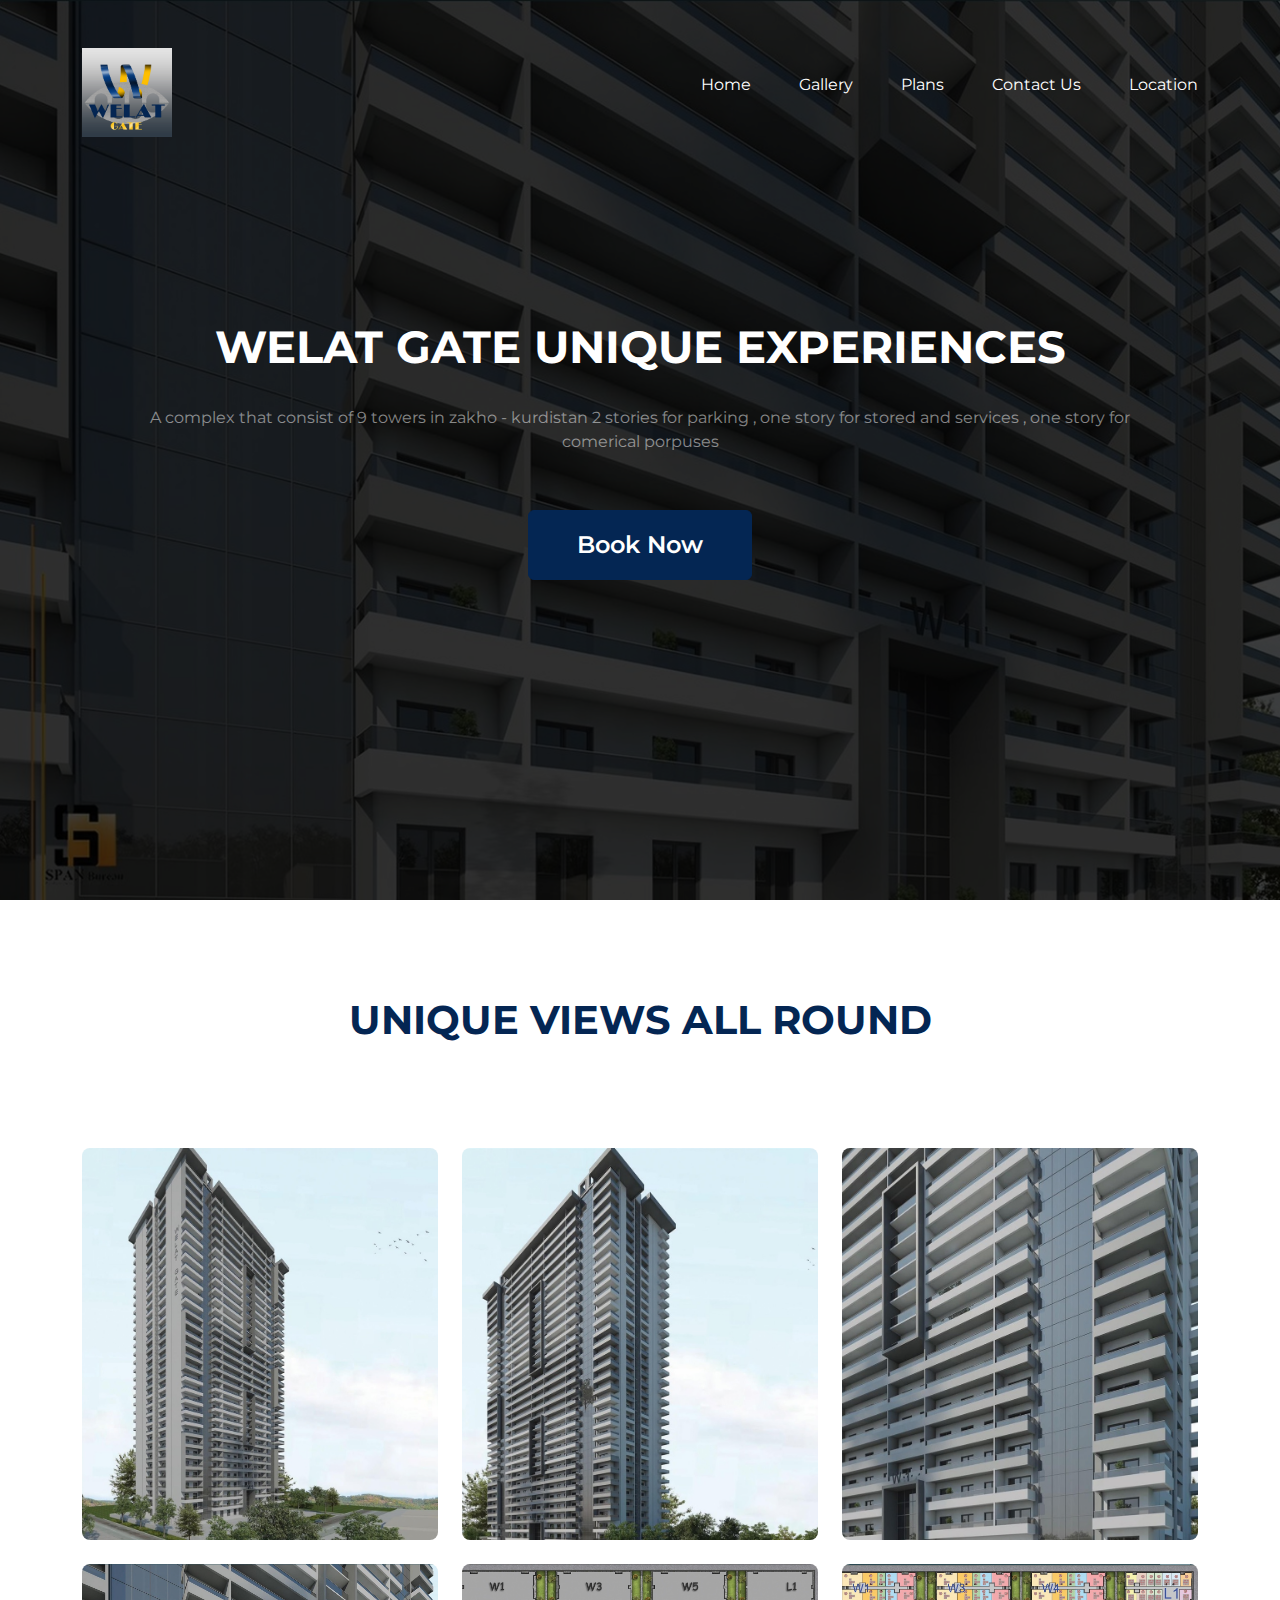
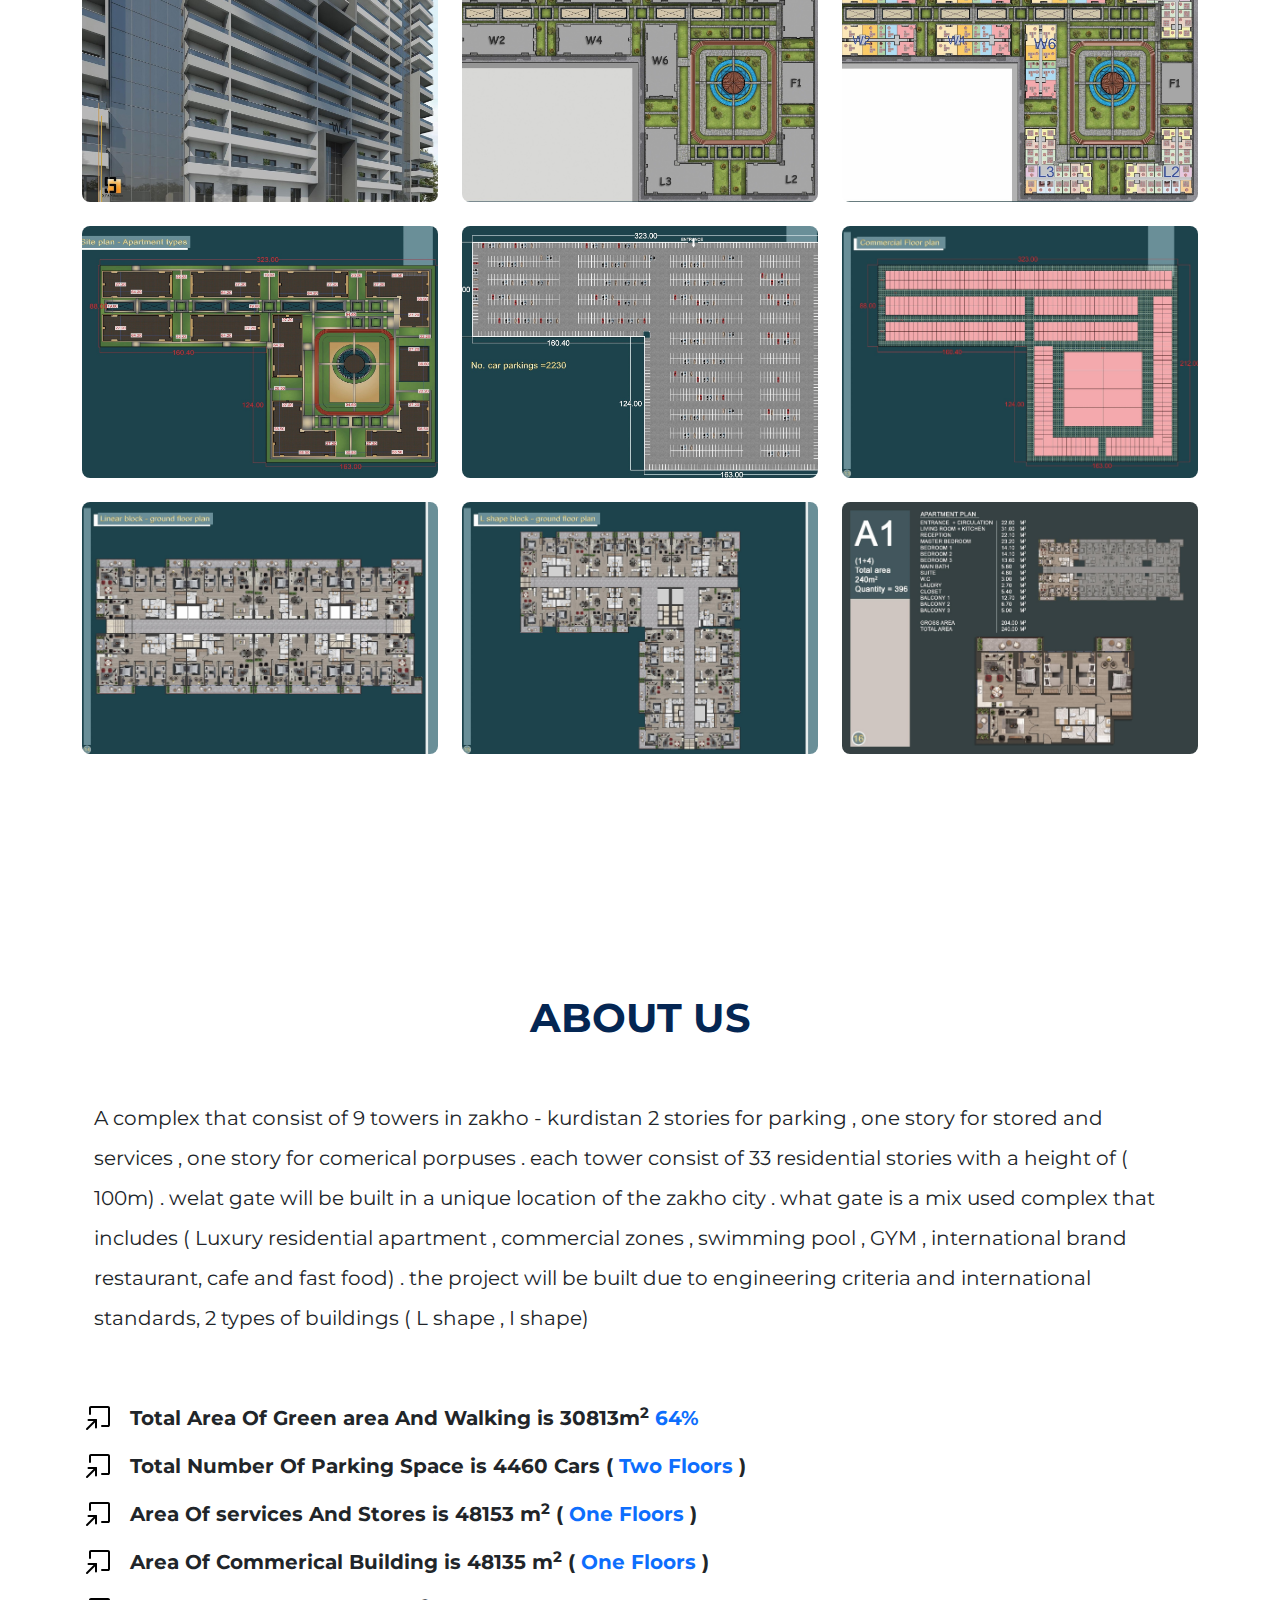
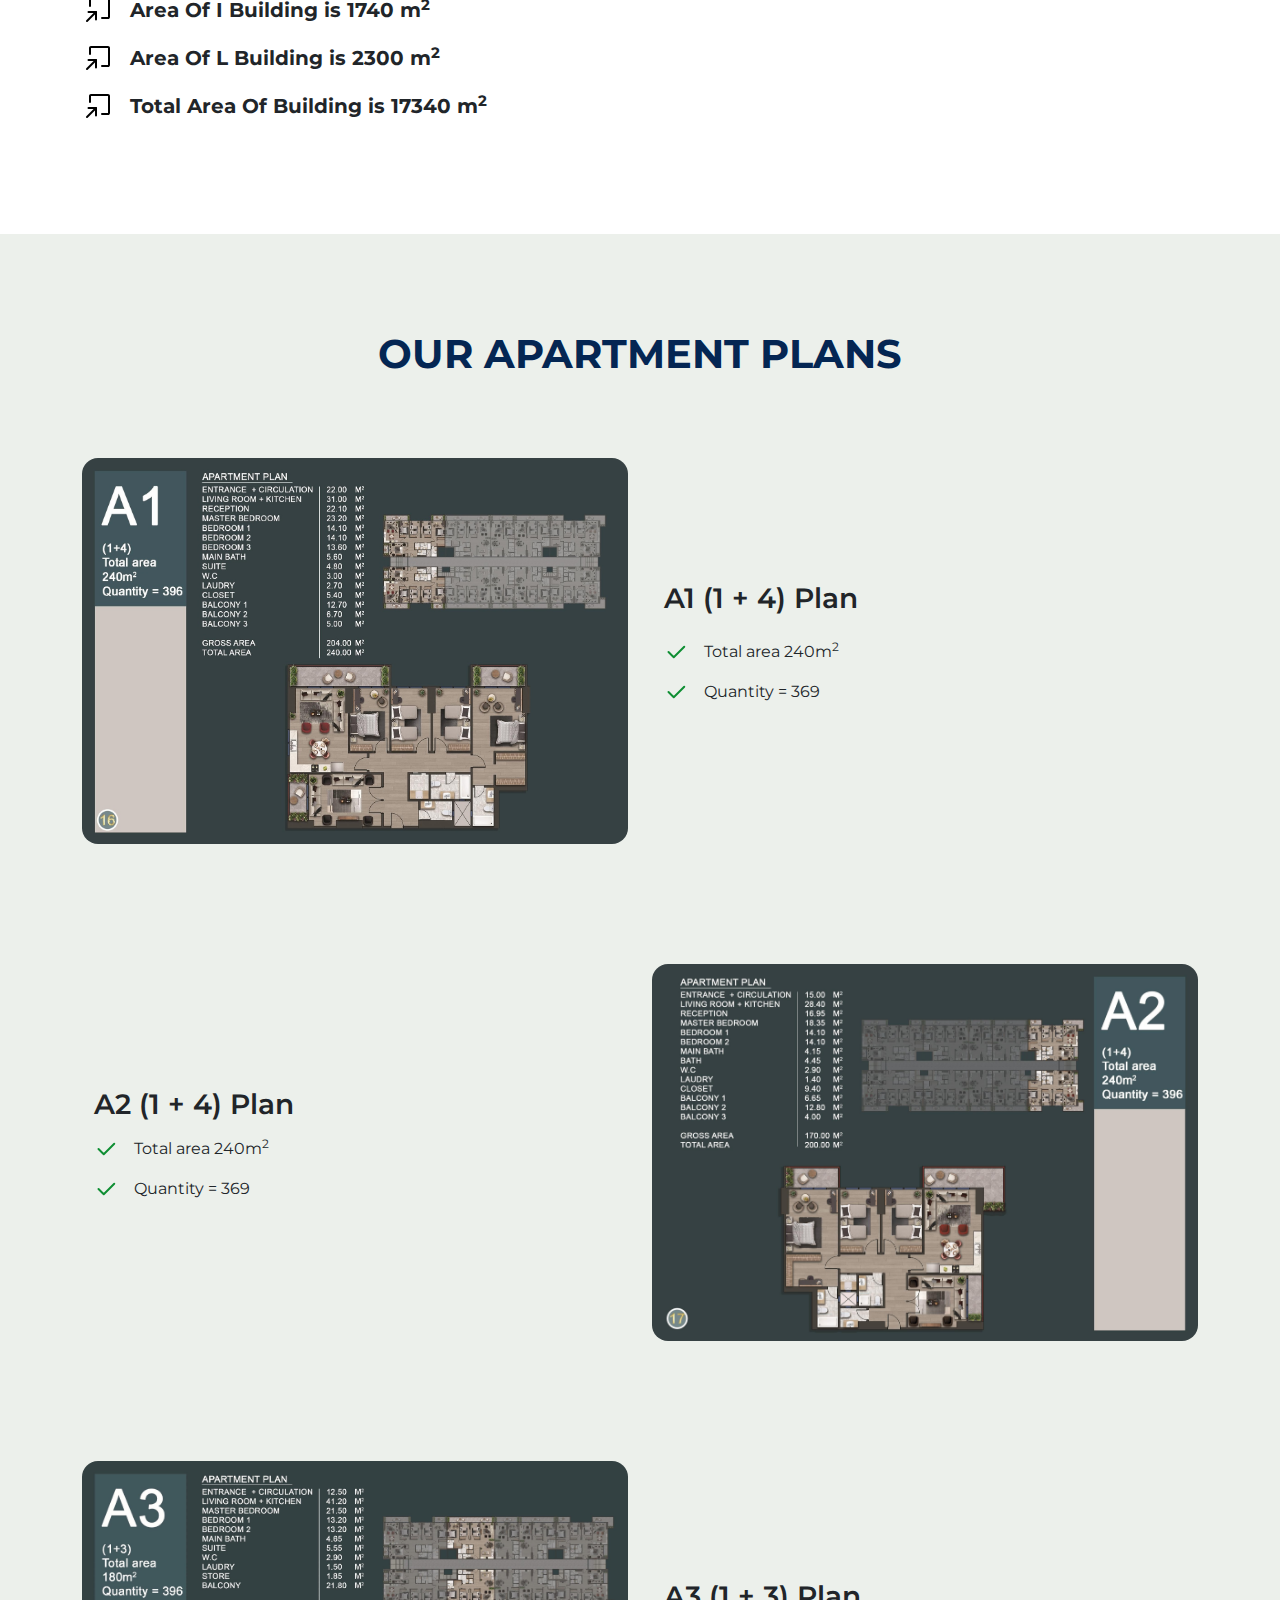
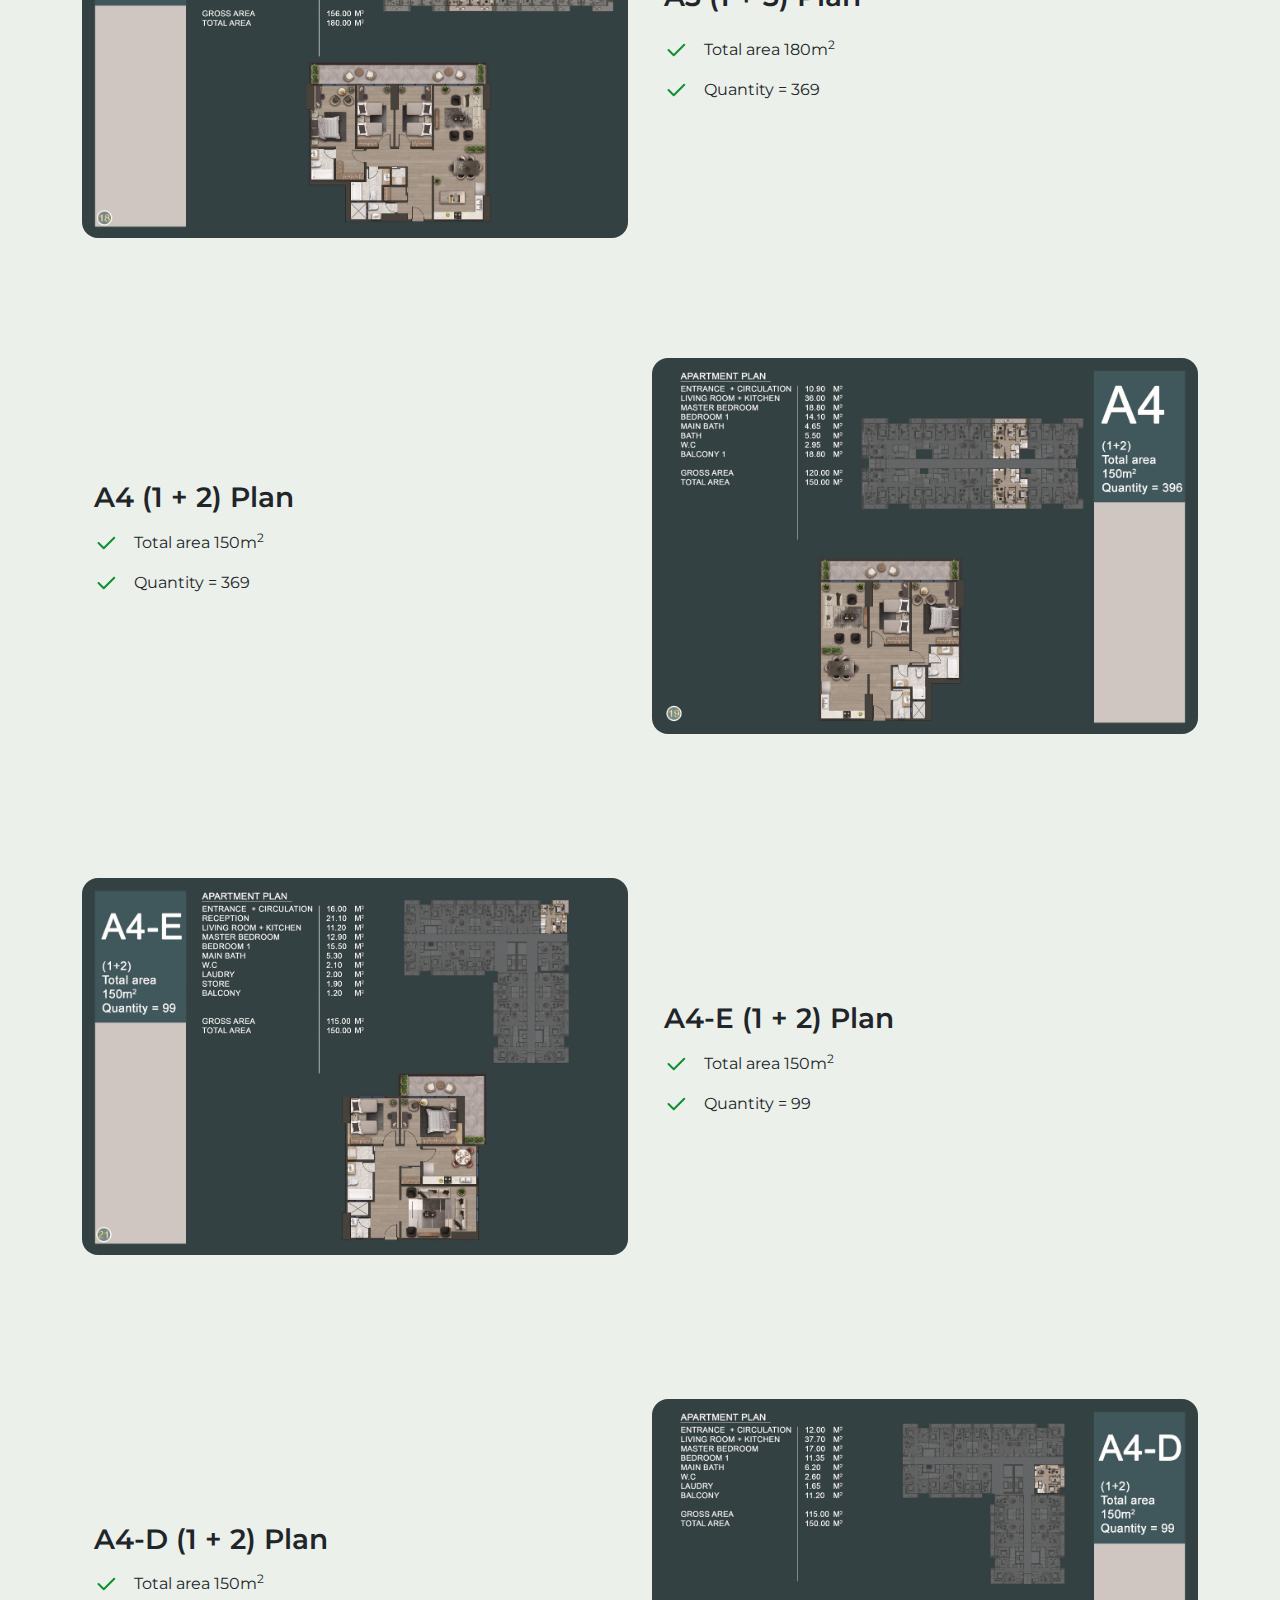
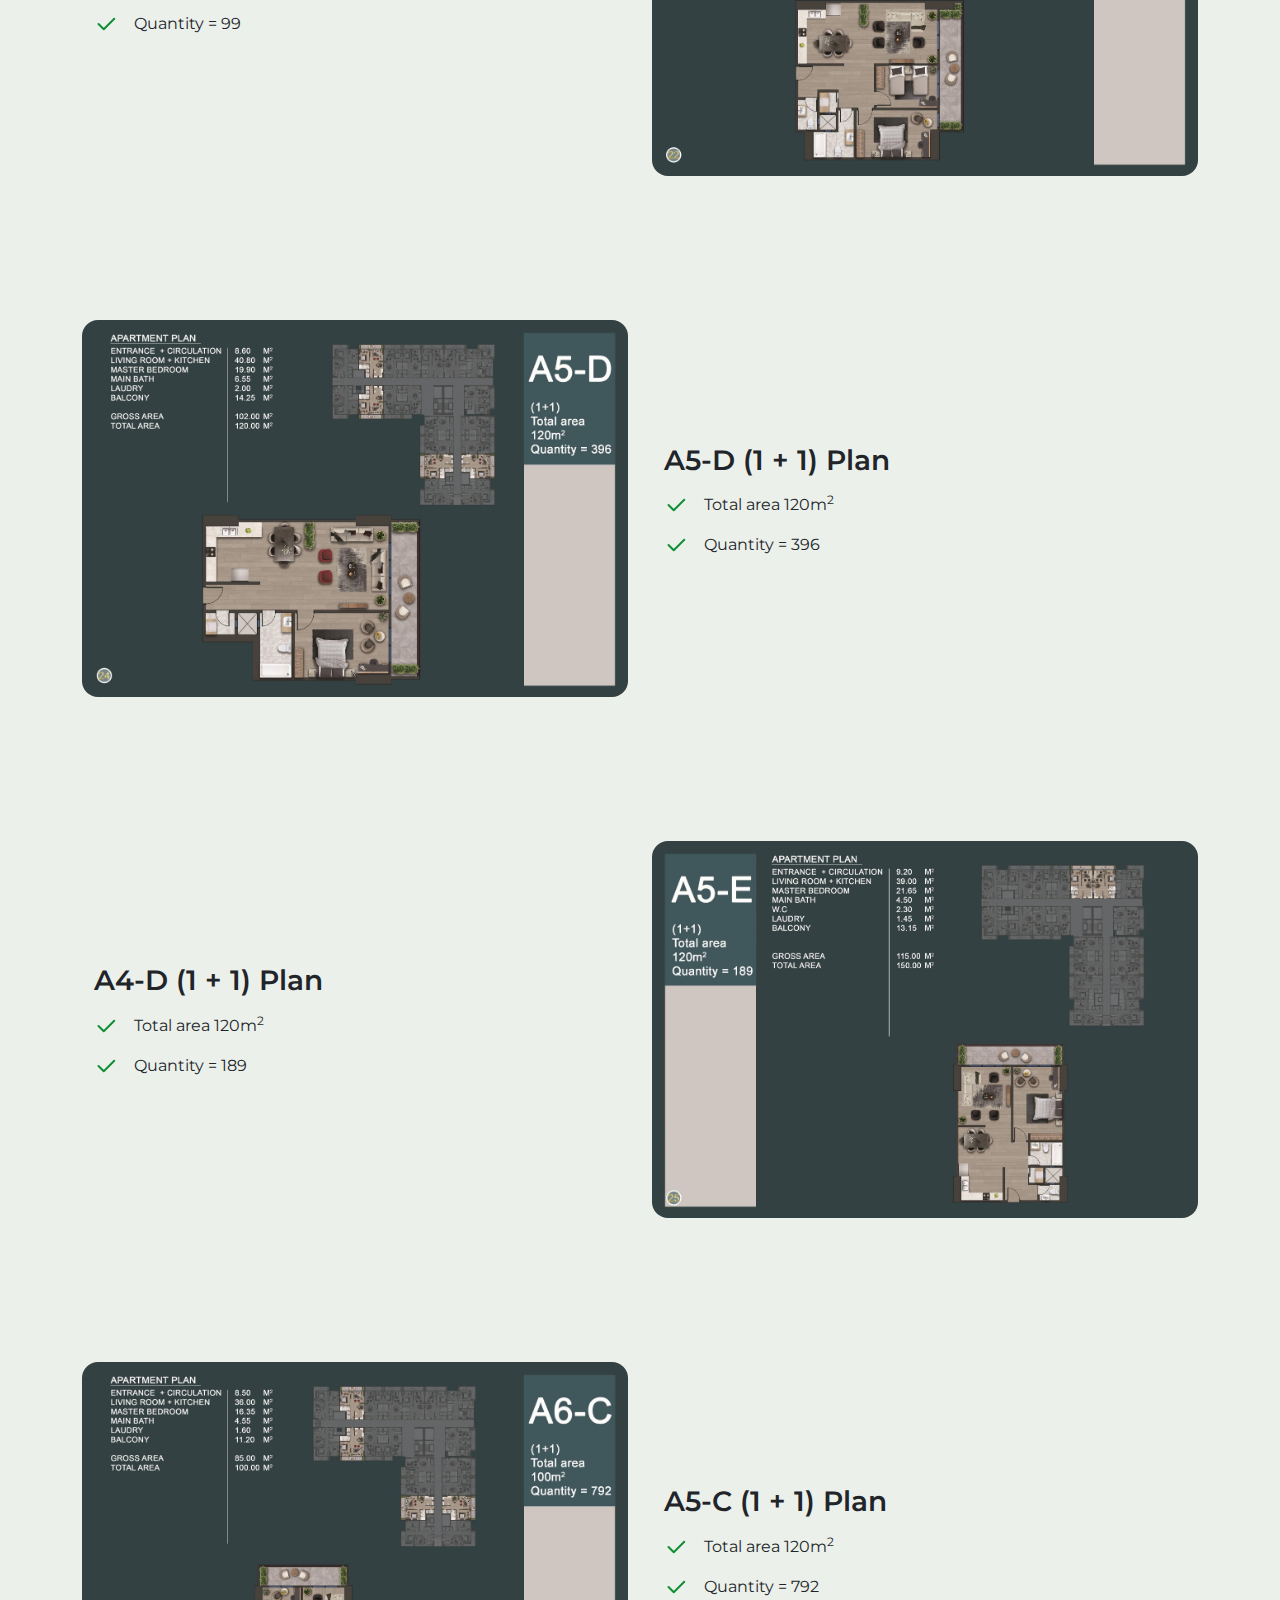
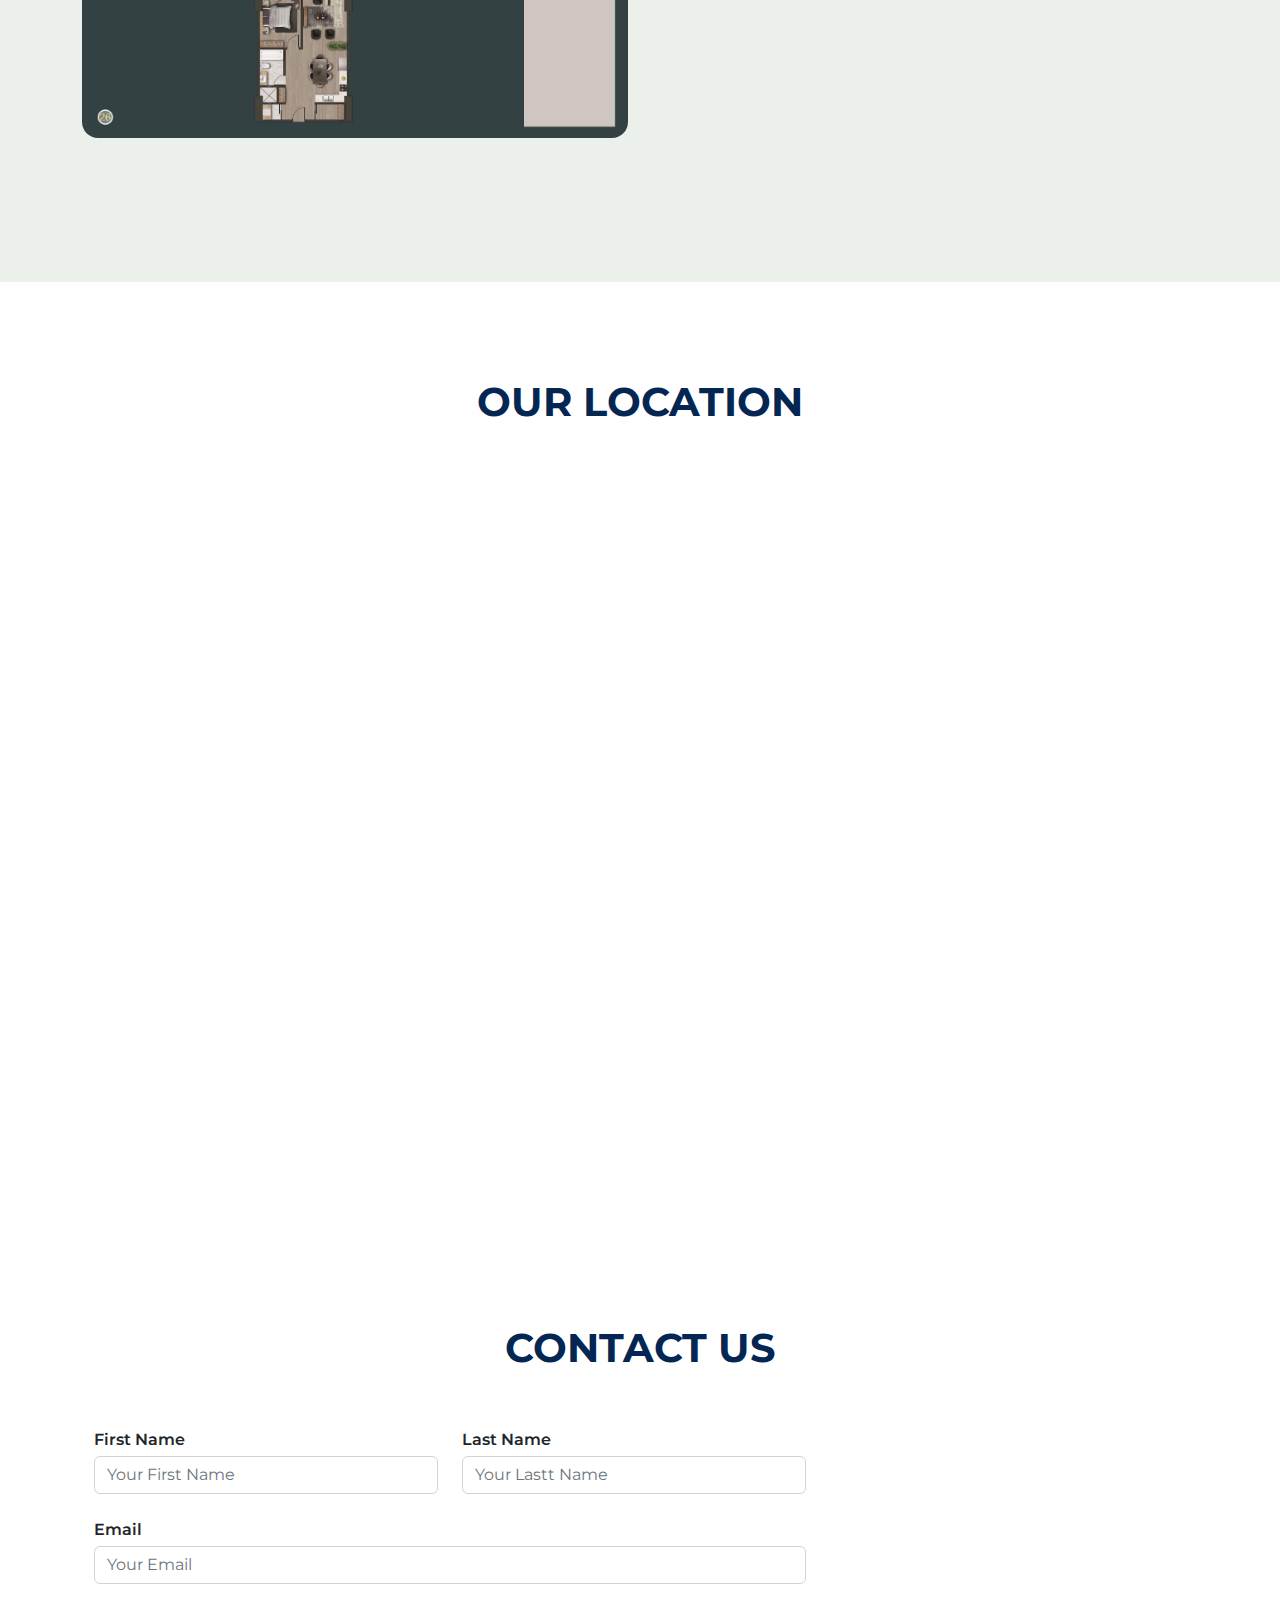
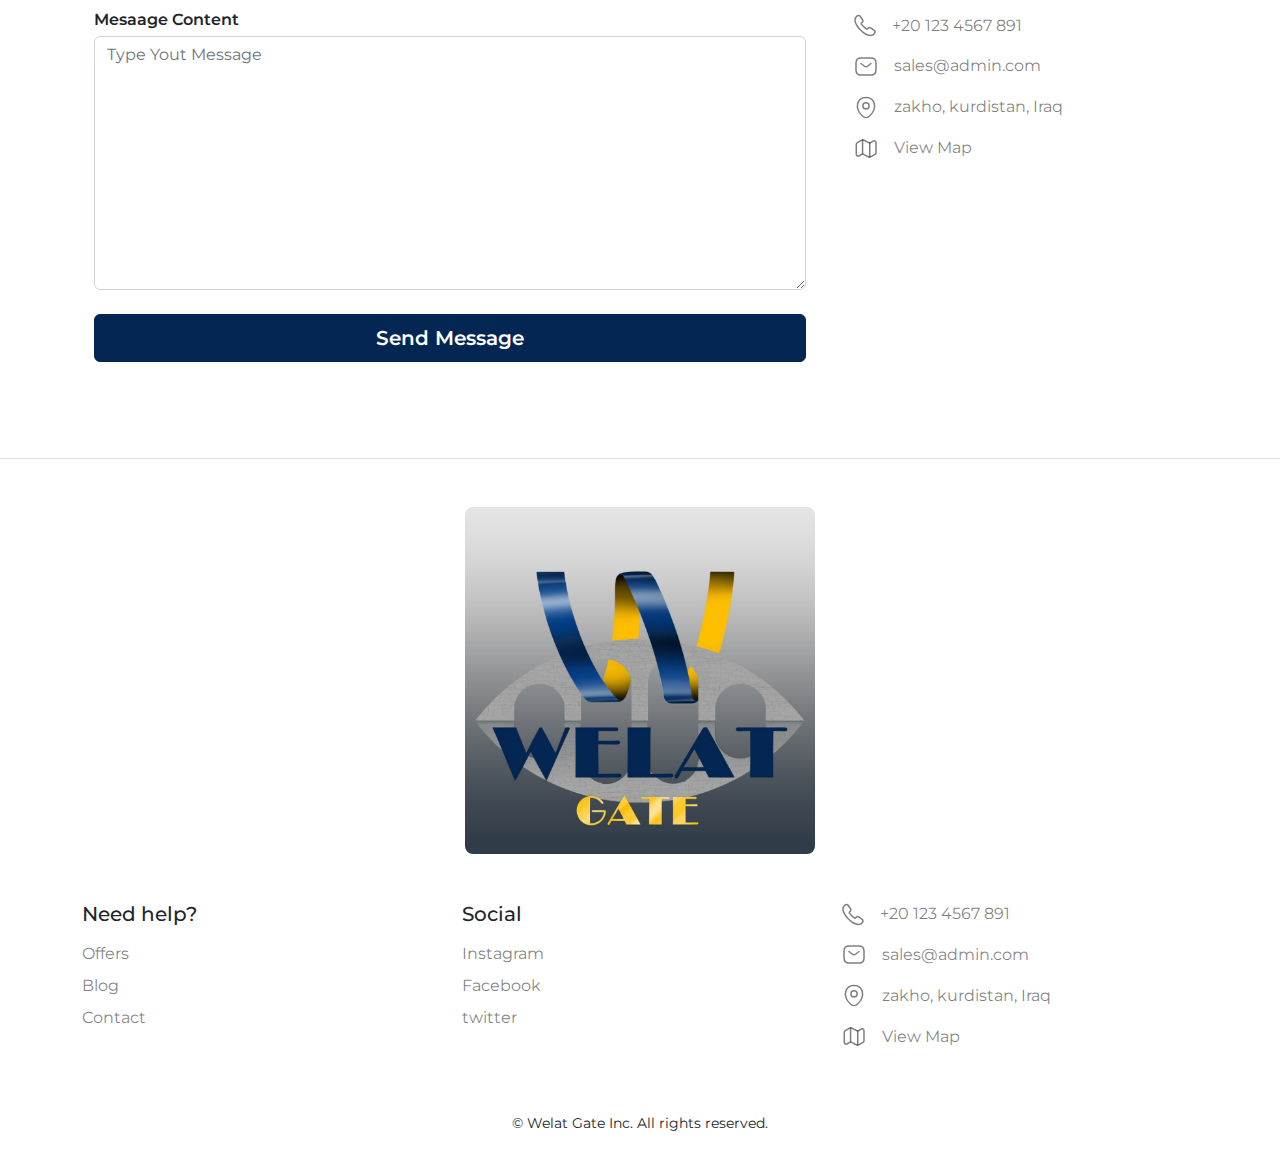
==== index.html @ 3ebea54f "1" ====
<!DOCTYPE html>
<html lang="en">

<head>
    <meta charset="UTF-8">
    <meta http-equiv="X-UA-Compatible" content="IE=edge">
    <meta name="viewport" content="width=device-width, initial-scale=1.0">
    <link rel="preconnect" href="https://fonts.googleapis.com">
    <link rel="preconnect" href="https://fonts.gstatic.com" crossorigin>
    <link
        href="https://fonts.googleapis.com/css2?family=Montserrat:ital,wght@0,100;0,200;0,300;0,400;0,500;0,600;0,700;0,800;0,900;1,100;1,200;1,300;1,400;1,500;1,600;1,700;1,800;1,900&display=swap"
        rel="stylesheet">
    <link rel="stylesheet" href="assets/css/bootstrap.css">
    <link rel="stylesheet" href="assets/css/magnific-popup.css">
    <link rel="stylesheet" href="assets/css/styles.css">
    <title>Welat Gate</title>
</head>

<body>

    <header class="position-absolute top-0 start-0 w-100 py-lg-5 py-3">
        <div class="container">
            <div class="d-flex justify-content-center justify-content-lg-between align-items-center gap-3">
                <a href="#" class="">
                    <img src="assets/images/logo.png" width="90" alt="Logo">
                </a>
                <ul class="align-items-center gap-lg-5 gap-3 list-unstyled d-none d-lg-flex">
                    <li>
                        <a href="#" class="text-decoration-none text-white">Home</a>
                    </li>
                    <li>
                        <a href="#Gallery" class="text-decoration-none text-white">Gallery</a>
                    </li>
                    <li>
                        <a href="#plans" class="text-decoration-none text-white">Plans</a>
                    </li>
                    <li>
                        <a href="#Contact" class="text-decoration-none text-white">Contact Us</a>
                    </li>
                    <li>
                        <a href="#Location" class="text-decoration-none text-white">Location</a>
                    </li>
                </ul>
            </div>
        </div>
    </header>

    <main>

        <section class="hero-section min-vh-100 position-relative d-flex align-items-center justify-content-center">
            <div class="position-absolute top-0 start-0 w-100 h-100 opacity-75 bg-black"></div>
            <div class="container position-relative d-flex align-items-center flex-column gap-4">
                <h1 class="text-white fw-bold text-center text-uppercase"> Welat Gate Unique Experiences </h1>
                <p class="text-white-50 px-lg-5 px-3 text-center">A complex that consist of 9 towers in zakho -
                    kurdistan 2 stories
                    for parking , one story for stored and services , one story for comerical porpuses</p>
                <button class="btn btn-primary px-5 py-3 fs-4 fw-semibold mt-3">Book Now</button>
            </div>
        </section>

        <!-- gallery section  -->
        <section class="py-5" id="Gallery">
            <div class="container d-flex flex-column gap-lg-5 gap-4 py-5">
                <h2 class="fs-1 fw-bold text-center text-main mx-auto text-uppercase">Unique views all round</h2>
                <div class="row py-5 g-4">
                    <div class="col-lg-4 col-md-6">
                        <a href="assets/images/1.jpg" aria-label="img"
                            class=" rounded-3 overflow-hidden d-block h-100 cursor-pointer gallery-item">
                            <img src="assets/images/1.jpg" class="w-100 h-100 object-cover" alt="building">
                        </a>
                    </div>
                    <div class="col-lg-4 col-md-6">
                        <a href="assets/images/2.jpg" aria-label="img"
                            class=" rounded-3 overflow-hidden d-block h-100 cursor-pointer gallery-item">
                            <img src="assets/images/2.jpg" class="w-100 h-100 object-cover" alt="building">
                        </a>
                    </div>
                    <div class="col-lg-4 col-md-6">
                        <a href="assets/images/3.jpg" aria-label="img"
                            class=" rounded-3 overflow-hidden d-block h-100 cursor-pointer gallery-item">
                            <img src="assets/images/3.jpg" class="w-100 h-100 object-cover" alt="building">
                        </a>
                    </div>
                    <div class="col-lg-4 col-md-6">
                        <a href="assets/images/4.jpg" aria-label="img"
                            class=" rounded-3 overflow-hidden d-block h-100 cursor-pointer gallery-item">
                            <img src="assets/images/4.jpg" class="w-100 h-100 object-cover" alt="building">
                        </a>
                    </div>
                    <div class="col-lg-4 col-md-6">
                        <a href="assets/images/5.jpg" aria-label="img"
                            class=" rounded-3 overflow-hidden d-block h-100 cursor-pointer gallery-item">
                            <img src="assets/images/5.jpg" class="w-100 h-100 object-cover" alt="building">
                        </a>
                    </div>
                    <div class="col-lg-4 col-md-6">
                        <a href="assets/images/6.jpg" aria-label="img"
                            class=" rounded-3 overflow-hidden d-block h-100 cursor-pointer gallery-item">
                            <img src="assets/images/6.jpg" class="w-100 h-100 object-cover" alt="building">
                        </a>
                    </div>
                    <div class="col-lg-4 col-md-6">
                        <a href="assets/images/7.jpg" aria-label="img"
                            class=" rounded-3 overflow-hidden d-block h-100 cursor-pointer gallery-item">
                            <img src="assets/images/7.jpg" class="w-100 h-100 object-cover" alt="building">
                        </a>
                    </div>
                    <div class="col-lg-4 col-md-6">
                        <a href="assets/images/8.jpg" aria-label="img"
                            class=" rounded-3 overflow-hidden d-block h-100 cursor-pointer gallery-item">
                            <img src="assets/images/8.jpg" class="w-100 h-100 object-cover" alt="building">
                        </a>
                    </div>
                    <div class="col-lg-4 col-md-6">
                        <a href="assets/images/9.jpg" aria-label="img"
                            class=" rounded-3 overflow-hidden d-block h-100 cursor-pointer gallery-item">
                            <img src="assets/images/9.jpg" class="w-100 h-100 object-cover" alt="building">
                        </a>
                    </div>
                    <div class="col-lg-4 col-md-6">
                        <a href="assets/images/10.jpg" aria-label="img"
                            class=" rounded-3 overflow-hidden d-block h-100 cursor-pointer gallery-item">
                            <img src="assets/images/10.jpg" class="w-100 h-100 object-cover" alt="building">
                        </a>
                    </div>
                    <div class="col-lg-4 col-md-6">
                        <a href="assets/images/11.jpg" aria-label="img"
                            class=" rounded-3 overflow-hidden d-block h-100 cursor-pointer gallery-item">
                            <img src="assets/images/11.jpg" class="w-100 h-100 object-cover" alt="building">
                        </a>
                    </div>
                    <div class="col-lg-4 col-md-6">
                        <a href="assets/images/12.jpg" aria-label="img"
                            class=" rounded-3 overflow-hidden d-block h-100 cursor-pointer gallery-item">
                            <img src="assets/images/12.jpg" class="w-100 h-100 object-cover" alt="building">
                        </a>
                    </div>

                </div>
            </div>
        </section>
        <!-- about section  -->
        <section class="py-5" id="about">
            <div class="container d-flex flex-column gap-lg-5 gap-4 py-5">
                <h2 class="fs-1 fw-bold text-center text-main mx-auto text-uppercase">About Us</h2>
                <p class="row fs-5 lh-lg px-4">
                    A complex that consist of 9 towers in zakho - kurdistan 2 stories for parking , one story for stored
                    and services
                    , one story for comerical porpuses
                    . each tower consist of 33 residential stories with a height of ( 100m)
                    . welat gate will be built in a unique location of the zakho city
                    . what gate is a mix used complex that includes ( Luxury residential apartment , commercial zones ,
                    swimming pool ,
                    GYM , international brand restaurant, cafe and fast food)
                    . the project will be built due to engineering criteria and international standards,
                    2 types of buildings ( L shape , I shape)
                </p>
                <ul class="row gap-3 p-0">
                    <li class="d-flex flex-column flex-lg-row align-items-lg-center gap-3">
                        <svg width="32" height="32" viewBox="0 0 32 32" fill="none" xmlns="http://www.w3.org/2000/svg">
                            <path d="M14 25.5V18H6.5" stroke="black" stroke-width="2" stroke-linecap="round"
                                stroke-linejoin="round" />
                            <path d="M5 27L14 18" stroke="black" stroke-width="2" stroke-linecap="round"
                                stroke-linejoin="round" />
                            <path
                                d="M20 24H26C26.2652 24 26.5196 23.8946 26.7071 23.7071C26.8946 23.5196 27 23.2652 27 23V6C27 5.73478 26.8946 5.48043 26.7071 5.29289C26.5196 5.10536 26.2652 5 26 5H9C8.73478 5 8.48043 5.10536 8.29289 5.29289C8.10536 5.48043 8 5.73478 8 6V12"
                                stroke="black" stroke-width="2" stroke-linecap="round" stroke-linejoin="round" />
                        </svg>
                        <span class="fs-5 fw-bold">Total Area Of Green area And Walking is 30813m<sup>2</sup> <span
                                class="text-primary">64%</span></span>
                    </li>
                    <li class="d-flex flex-column flex-lg-row align-items-lg-center gap-3">
                        <svg width="32" height="32" viewBox="0 0 32 32" fill="none" xmlns="http://www.w3.org/2000/svg">
                            <path d="M14 25.5V18H6.5" stroke="black" stroke-width="2" stroke-linecap="round"
                                stroke-linejoin="round" />
                            <path d="M5 27L14 18" stroke="black" stroke-width="2" stroke-linecap="round"
                                stroke-linejoin="round" />
                            <path
                                d="M20 24H26C26.2652 24 26.5196 23.8946 26.7071 23.7071C26.8946 23.5196 27 23.2652 27 23V6C27 5.73478 26.8946 5.48043 26.7071 5.29289C26.5196 5.10536 26.2652 5 26 5H9C8.73478 5 8.48043 5.10536 8.29289 5.29289C8.10536 5.48043 8 5.73478 8 6V12"
                                stroke="black" stroke-width="2" stroke-linecap="round" stroke-linejoin="round" />
                        </svg>
                        <span class="fs-5 fw-bold">Total Number Of Parking Space is 4460 Cars ( <span
                                class="text-primary">Two Floors</span> )</span>
                    </li>
                    <li class="d-flex flex-column flex-lg-row align-items-lg-center gap-3">
                        <svg width="32" height="32" viewBox="0 0 32 32" fill="none" xmlns="http://www.w3.org/2000/svg">
                            <path d="M14 25.5V18H6.5" stroke="black" stroke-width="2" stroke-linecap="round"
                                stroke-linejoin="round" />
                            <path d="M5 27L14 18" stroke="black" stroke-width="2" stroke-linecap="round"
                                stroke-linejoin="round" />
                            <path
                                d="M20 24H26C26.2652 24 26.5196 23.8946 26.7071 23.7071C26.8946 23.5196 27 23.2652 27 23V6C27 5.73478 26.8946 5.48043 26.7071 5.29289C26.5196 5.10536 26.2652 5 26 5H9C8.73478 5 8.48043 5.10536 8.29289 5.29289C8.10536 5.48043 8 5.73478 8 6V12"
                                stroke="black" stroke-width="2" stroke-linecap="round" stroke-linejoin="round" />
                        </svg>
                        <span class="fs-5 fw-bold">Area Of services And Stores is 48153 m<sup>2</sup> ( <span
                                class="text-primary">One Floors</span> )</span>
                    </li>
                    <li class="d-flex flex-column flex-lg-row align-items-lg-center gap-3">
                        <svg width="32" height="32" viewBox="0 0 32 32" fill="none" xmlns="http://www.w3.org/2000/svg">
                            <path d="M14 25.5V18H6.5" stroke="black" stroke-width="2" stroke-linecap="round"
                                stroke-linejoin="round" />
                            <path d="M5 27L14 18" stroke="black" stroke-width="2" stroke-linecap="round"
                                stroke-linejoin="round" />
                            <path
                                d="M20 24H26C26.2652 24 26.5196 23.8946 26.7071 23.7071C26.8946 23.5196 27 23.2652 27 23V6C27 5.73478 26.8946 5.48043 26.7071 5.29289C26.5196 5.10536 26.2652 5 26 5H9C8.73478 5 8.48043 5.10536 8.29289 5.29289C8.10536 5.48043 8 5.73478 8 6V12"
                                stroke="black" stroke-width="2" stroke-linecap="round" stroke-linejoin="round" />
                        </svg>
                        <span class="fs-5 fw-bold">Area Of Commerical Building is 48135 m<sup>2</sup> ( <span
                                class="text-primary">One Floors</span> )</span>
                    </li>
                    <li class="d-flex flex-column flex-lg-row align-items-lg-center gap-3">
                        <svg width="32" height="32" viewBox="0 0 32 32" fill="none" xmlns="http://www.w3.org/2000/svg">
                            <path d="M14 25.5V18H6.5" stroke="black" stroke-width="2" stroke-linecap="round"
                                stroke-linejoin="round" />
                            <path d="M5 27L14 18" stroke="black" stroke-width="2" stroke-linecap="round"
                                stroke-linejoin="round" />
                            <path
                                d="M20 24H26C26.2652 24 26.5196 23.8946 26.7071 23.7071C26.8946 23.5196 27 23.2652 27 23V6C27 5.73478 26.8946 5.48043 26.7071 5.29289C26.5196 5.10536 26.2652 5 26 5H9C8.73478 5 8.48043 5.10536 8.29289 5.29289C8.10536 5.48043 8 5.73478 8 6V12"
                                stroke="black" stroke-width="2" stroke-linecap="round" stroke-linejoin="round" />
                        </svg>
                        <span class="fs-5 fw-bold">Area Of I Building is 1740 m<sup>2</sup></span>
                    </li>
                    <li class="d-flex flex-column flex-lg-row align-items-lg-center gap-3">
                        <svg width="32" height="32" viewBox="0 0 32 32" fill="none" xmlns="http://www.w3.org/2000/svg">
                            <path d="M14 25.5V18H6.5" stroke="black" stroke-width="2" stroke-linecap="round"
                                stroke-linejoin="round" />
                            <path d="M5 27L14 18" stroke="black" stroke-width="2" stroke-linecap="round"
                                stroke-linejoin="round" />
                            <path
                                d="M20 24H26C26.2652 24 26.5196 23.8946 26.7071 23.7071C26.8946 23.5196 27 23.2652 27 23V6C27 5.73478 26.8946 5.48043 26.7071 5.29289C26.5196 5.10536 26.2652 5 26 5H9C8.73478 5 8.48043 5.10536 8.29289 5.29289C8.10536 5.48043 8 5.73478 8 6V12"
                                stroke="black" stroke-width="2" stroke-linecap="round" stroke-linejoin="round" />
                        </svg>
                        <span class="fs-5 fw-bold">Area Of L Building is 2300 m<sup>2</sup></span>
                    </li>
                    <li class="d-flex flex-column flex-lg-row align-items-lg-center gap-3">
                        <svg width="32" height="32" viewBox="0 0 32 32" fill="none" xmlns="http://www.w3.org/2000/svg">
                            <path d="M14 25.5V18H6.5" stroke="black" stroke-width="2" stroke-linecap="round"
                                stroke-linejoin="round" />
                            <path d="M5 27L14 18" stroke="black" stroke-width="2" stroke-linecap="round"
                                stroke-linejoin="round" />
                            <path
                                d="M20 24H26C26.2652 24 26.5196 23.8946 26.7071 23.7071C26.8946 23.5196 27 23.2652 27 23V6C27 5.73478 26.8946 5.48043 26.7071 5.29289C26.5196 5.10536 26.2652 5 26 5H9C8.73478 5 8.48043 5.10536 8.29289 5.29289C8.10536 5.48043 8 5.73478 8 6V12"
                                stroke="black" stroke-width="2" stroke-linecap="round" stroke-linejoin="round" />
                        </svg>
                        <span class="fs-5 fw-bold">Total Area Of Building is 17340 m<sup>2</sup></span>
                    </li>
                </ul>
            </div>
        </section>


        <!-- plans section -->
        <section class="plans-section py-5" id="plans">
            <div class="container d-flex flex-column gap-lg-5 gap-4 py-5">
                <h2 class="fs-1 fw-bold text-center text-main mx-auto text-uppercase">Our Apartment Plans</h2>

                <div class="row py-4 align-items-center g-4">
                    <div class="col-lg-6">
                        <div class="img rounded-4 overflow-hidden">
                            <img src="assets/images/12.jpg" class="w-100" alt="12">
                        </div>
                    </div>

                    <div class="col-lg-6 px-lg-4">
                        <h3 class="fs-3 mb-4 fw-semibold">A1 (1 + 4) Plan</h3>
                        <ul class="list-unstyled flex-column d-flex gap-3">
                            <li class="col d-flex align-items-center gap-3">
                                <svg width="24" height="24" viewBox="0 0 24 24" fill="none"
                                    xmlns="http://www.w3.org/2000/svg">
                                    <path d="M20.25 6.75L9.75 17.25L4.5 12" stroke="#0F8F33" stroke-width="2"
                                        stroke-linecap="round" stroke-linejoin="round" />
                                </svg>
                                <span class="">
                                    Total area 240m<sup>2</sup>
                                </span>

                            </li>
                            <li class="col d-flex align-items-center gap-3">
                                <svg width="24" height="24" viewBox="0 0 24 24" fill="none"
                                    xmlns="http://www.w3.org/2000/svg">
                                    <path d="M20.25 6.75L9.75 17.25L4.5 12" stroke="#0F8F33" stroke-width="2"
                                        stroke-linecap="round" stroke-linejoin="round" />
                                </svg>
                                Quantity = 369
                            </li>

                        </ul>
                    </div>

                </div>

                <div class="row py-5 align-items-center g-4">

                    <div class="col-lg-6 px-lg-4">
                        <h3 class="fs-3 mb-3 fw-semibold">A2 (1 + 4) Plan</h3>
                        <ul class="list-unstyled flex-column d-flex gap-3">
                            <li class="col d-flex align-items-center gap-3">
                                <svg width="24" height="24" viewBox="0 0 24 24" fill="none"
                                    xmlns="http://www.w3.org/2000/svg">
                                    <path d="M20.25 6.75L9.75 17.25L4.5 12" stroke="#0F8F33" stroke-width="2"
                                        stroke-linecap="round" stroke-linejoin="round" />
                                </svg>
                                <span class="">
                                    Total area 240m<sup>2</sup>
                                </span>

                            </li>
                            <li class="col d-flex align-items-center gap-3">
                                <svg width="24" height="24" viewBox="0 0 24 24" fill="none"
                                    xmlns="http://www.w3.org/2000/svg">
                                    <path d="M20.25 6.75L9.75 17.25L4.5 12" stroke="#0F8F33" stroke-width="2"
                                        stroke-linecap="round" stroke-linejoin="round" />
                                </svg>
                                Quantity = 369
                            </li>

                        </ul>
                    </div>

                    <div class="col-lg-6 order-first order-lg-last">
                        <div class="img rounded-4 overflow-hidden">
                            <img src="assets/images/13.jpg" class="w-100" alt="12">
                        </div>
                    </div>

                </div>

                <div class="row py-4 align-items-center g-4">

                    <div class="col-lg-6">
                        <div class="img rounded-4 overflow-hidden">
                            <img src="assets/images/14.jpg" class="w-100" alt="12">
                        </div>
                    </div>

                    <div class="col-lg-6 px-lg-4">
                        <h3 class="fs-3 mb-4 fw-semibold">A3 (1 + 3) Plan</h3>
                        <ul class="list-unstyled flex-column d-flex gap-3">
                            <li class="col d-flex align-items-center gap-3">
                                <svg width="24" height="24" viewBox="0 0 24 24" fill="none"
                                    xmlns="http://www.w3.org/2000/svg">
                                    <path d="M20.25 6.75L9.75 17.25L4.5 12" stroke="#0F8F33" stroke-width="2"
                                        stroke-linecap="round" stroke-linejoin="round" />
                                </svg>
                                <span class="">
                                    Total area 180m<sup>2</sup>
                                </span>

                            </li>
                            <li class="col d-flex align-items-center gap-3">
                                <svg width="24" height="24" viewBox="0 0 24 24" fill="none"
                                    xmlns="http://www.w3.org/2000/svg">
                                    <path d="M20.25 6.75L9.75 17.25L4.5 12" stroke="#0F8F33" stroke-width="2"
                                        stroke-linecap="round" stroke-linejoin="round" />
                                </svg>
                                Quantity = 369
                            </li>

                        </ul>
                    </div>

                </div>


                <div class="row py-5 align-items-center g-4">

                    <div class="col-lg-6 px-lg-4">
                        <h3 class="fs-3 mb-3 fw-semibold">A4 (1 + 2) Plan</h3>
                        <ul class="list-unstyled flex-column d-flex gap-3">
                            <li class="col d-flex align-items-center gap-3">
                                <svg width="24" height="24" viewBox="0 0 24 24" fill="none"
                                    xmlns="http://www.w3.org/2000/svg">
                                    <path d="M20.25 6.75L9.75 17.25L4.5 12" stroke="#0F8F33" stroke-width="2"
                                        stroke-linecap="round" stroke-linejoin="round" />
                                </svg>
                                <span class="">
                                    Total area 150m<sup>2</sup>
                                </span>

                            </li>
                            <li class="col d-flex align-items-center gap-3">
                                <svg width="24" height="24" viewBox="0 0 24 24" fill="none"
                                    xmlns="http://www.w3.org/2000/svg">
                                    <path d="M20.25 6.75L9.75 17.25L4.5 12" stroke="#0F8F33" stroke-width="2"
                                        stroke-linecap="round" stroke-linejoin="round" />
                                </svg>
                                Quantity = 369
                            </li>

                        </ul>
                    </div>

                    <div class="col-lg-6 order-first order-lg-last">
                        <div class="img rounded-4 overflow-hidden">
                            <img src="assets/images/15.jpg" class="w-100" alt="12">
                        </div>
                    </div>

                </div>

                <div class="row py-5 align-items-center g-4">

                    <div class="col-lg-6">
                        <div class="img rounded-4 overflow-hidden">
                            <img src="assets/images/17.jpg" class="w-100" alt="12">
                        </div>
                    </div>

                    <div class="col-lg-6 px-lg-4">
                        <h3 class="fs-3 mb-3 fw-semibold">A4-E (1 + 2) Plan</h3>
                        <ul class="list-unstyled flex-column d-flex gap-3">
                            <li class="col d-flex align-items-center gap-3">
                                <svg width="24" height="24" viewBox="0 0 24 24" fill="none"
                                    xmlns="http://www.w3.org/2000/svg">
                                    <path d="M20.25 6.75L9.75 17.25L4.5 12" stroke="#0F8F33" stroke-width="2"
                                        stroke-linecap="round" stroke-linejoin="round" />
                                </svg>
                                <span class="">
                                    Total area 150m<sup>2</sup>
                                </span>

                            </li>
                            <li class="col d-flex align-items-center gap-3">
                                <svg width="24" height="24" viewBox="0 0 24 24" fill="none"
                                    xmlns="http://www.w3.org/2000/svg">
                                    <path d="M20.25 6.75L9.75 17.25L4.5 12" stroke="#0F8F33" stroke-width="2"
                                        stroke-linecap="round" stroke-linejoin="round" />
                                </svg>
                                Quantity = 99
                            </li>

                        </ul>
                    </div>


                </div>

                <div class="row py-5 align-items-center g-4">
                    <div class="col-lg-6 px-lg-4">
                        <h3 class="fs-3 mb-3 fw-semibold">A4-D (1 + 2) Plan</h3>
                        <ul class="list-unstyled flex-column d-flex gap-3">
                            <li class="col d-flex align-items-center gap-3">
                                <svg width="24" height="24" viewBox="0 0 24 24" fill="none"
                                    xmlns="http://www.w3.org/2000/svg">
                                    <path d="M20.25 6.75L9.75 17.25L4.5 12" stroke="#0F8F33" stroke-width="2"
                                        stroke-linecap="round" stroke-linejoin="round" />
                                </svg>
                                <span class="">
                                    Total area 150m<sup>2</sup>
                                </span>

                            </li>
                            <li class="col d-flex align-items-center gap-3">
                                <svg width="24" height="24" viewBox="0 0 24 24" fill="none"
                                    xmlns="http://www.w3.org/2000/svg">
                                    <path d="M20.25 6.75L9.75 17.25L4.5 12" stroke="#0F8F33" stroke-width="2"
                                        stroke-linecap="round" stroke-linejoin="round" />
                                </svg>
                                Quantity = 99
                            </li>

                        </ul>
                    </div>

                    <div class="col-lg-6 order-first order-lg-last">
                        <div class="img rounded-4 overflow-hidden">
                            <img src="assets/images/18.jpg" class="w-100" alt="12">
                        </div>
                    </div>

                </div>

                <div class="row py-5 align-items-center g-4">
                    <div class="col-lg-6">
                        <div class="img rounded-4 overflow-hidden">
                            <img src="assets/images/20.jpg" class="w-100" alt="12">
                        </div>
                    </div>
                    <div class="col-lg-6 px-lg-4">
                        <h3 class="fs-3 mb-3 fw-semibold">A5-D (1 + 1) Plan</h3>
                        <ul class="list-unstyled flex-column d-flex gap-3">
                            <li class="col d-flex align-items-center gap-3">
                                <svg width="24" height="24" viewBox="0 0 24 24" fill="none"
                                    xmlns="http://www.w3.org/2000/svg">
                                    <path d="M20.25 6.75L9.75 17.25L4.5 12" stroke="#0F8F33" stroke-width="2"
                                        stroke-linecap="round" stroke-linejoin="round" />
                                </svg>
                                <span class="">
                                    Total area 120m<sup>2</sup>
                                </span>

                            </li>
                            <li class="col d-flex align-items-center gap-3">
                                <svg width="24" height="24" viewBox="0 0 24 24" fill="none"
                                    xmlns="http://www.w3.org/2000/svg">
                                    <path d="M20.25 6.75L9.75 17.25L4.5 12" stroke="#0F8F33" stroke-width="2"
                                        stroke-linecap="round" stroke-linejoin="round" />
                                </svg>
                                Quantity = 396
                            </li>

                        </ul>
                    </div>
                </div>

                <div class="row py-5 align-items-center g-4">
                    <div class="col-lg-6 px-lg-4">
                        <h3 class="fs-3 mb-3 fw-semibold">A4-D (1 + 1) Plan</h3>
                        <ul class="list-unstyled flex-column d-flex gap-3">
                            <li class="col d-flex align-items-center gap-3">
                                <svg width="24" height="24" viewBox="0 0 24 24" fill="none"
                                    xmlns="http://www.w3.org/2000/svg">
                                    <path d="M20.25 6.75L9.75 17.25L4.5 12" stroke="#0F8F33" stroke-width="2"
                                        stroke-linecap="round" stroke-linejoin="round" />
                                </svg>
                                <span class="">
                                    Total area 120m<sup>2</sup>
                                </span>

                            </li>
                            <li class="col d-flex align-items-center gap-3">
                                <svg width="24" height="24" viewBox="0 0 24 24" fill="none"
                                    xmlns="http://www.w3.org/2000/svg">
                                    <path d="M20.25 6.75L9.75 17.25L4.5 12" stroke="#0F8F33" stroke-width="2"
                                        stroke-linecap="round" stroke-linejoin="round" />
                                </svg>
                                Quantity = 189
                            </li>

                        </ul>
                    </div>

                    <div class="col-lg-6 order-first order-lg-last">
                        <div class="img rounded-4 overflow-hidden">
                            <img src="assets/images/21.jpg" class="w-100" alt="12">
                        </div>
                    </div>

                </div>

                <div class="row py-5 align-items-center g-4">
                    <div class="col-lg-6">
                        <div class="img rounded-4 overflow-hidden">
                            <img src="assets/images/22.jpg" class="w-100" alt="12">
                        </div>
                    </div>

                    <div class="col-lg-6 px-lg-4">
                        <h3 class="fs-3 mb-3 fw-semibold">A5-C (1 + 1) Plan</h3>
                        <ul class="list-unstyled flex-column d-flex gap-3">
                            <li class="col d-flex align-items-center gap-3">
                                <svg width="24" height="24" viewBox="0 0 24 24" fill="none"
                                    xmlns="http://www.w3.org/2000/svg">
                                    <path d="M20.25 6.75L9.75 17.25L4.5 12" stroke="#0F8F33" stroke-width="2"
                                        stroke-linecap="round" stroke-linejoin="round" />
                                </svg>
                                <span class="">
                                    Total area 120m<sup>2</sup>
                                </span>

                            </li>
                            <li class="col d-flex align-items-center gap-3">
                                <svg width="24" height="24" viewBox="0 0 24 24" fill="none"
                                    xmlns="http://www.w3.org/2000/svg">
                                    <path d="M20.25 6.75L9.75 17.25L4.5 12" stroke="#0F8F33" stroke-width="2"
                                        stroke-linecap="round" stroke-linejoin="round" />
                                </svg>
                                Quantity = 792
                            </li>

                        </ul>
                    </div>
                </div>
            </div>
        </section>

        <!-- MAp section -->
        <section class="py-5" id="Location">
            <div class="container d-flex flex-column gap-lg-5 gap-4 py-5">
                <h2 class="fs-1 fw-bold text-center text-main mx-auto text-uppercase">Our Location</h2>

                <div class="container">
                    <div class="row">
                        <iframe class="w-100"
                            src="https://www.google.com/maps/embed?pb=!1m18!1m12!1m3!1d3180.23879271136!2d42.6939138767048!3d37.147021132517615!2m3!1f0!2f0!3f0!3m2!1i1024!2i768!4f13.1!3m3!1m2!1s0x4009192dd4d509c1%3A0x7349773e9cb2505!2z2LLYp9iu2YjYjCDYp9mE2LnYsdin2YI!5e0!3m2!1sar!2seg!4v1685803051881!5m2!1sar!2seg"
                            width="600" height="650" referrerpolicy="no-referrer-when-downgrade"></iframe>
                    </div>
                </div>
            </div>
        </section>

        <!-- Contact section -->
        <section class="py-5" id="Contact">
            <div class="container d-flex flex-column gap-lg-5 gap-4 py-5">
                <h2 class="fs-1 fw-bold text-center text-main mx-auto text-uppercase">Contact Us </h2>

                <div class="container">
                    <div class="row align-items-center g-5">
                        <div class="col-md-8">
                            <form class="row gy-4">
                                <div class="col-md-6">
                                    <div class="d-flex flex-column gap-1">
                                        <label class="fw-semibold" for="fname">First Name</label>
                                        <input type="text" id="fname" name="fname" class="form-control"
                                            placeholder="Your First Name">
                                    </div>
                                </div>
                                <div class="col-md-6">
                                    <div class="d-flex flex-column gap-1">
                                        <label class="fw-semibold" for="lname">Last Name</label>
                                        <input type="text" id="lname" name="lname" class="form-control"
                                            placeholder="Your Lastt Name">
                                    </div>
                                </div>
                                <div class="col-12">
                                    <div class="d-flex flex-column gap-1">
                                        <label class="fw-semibold" for="email"> Email</label>
                                        <input type="email" id="email" name="email" class="form-control"
                                            placeholder="Your Email">
                                    </div>
                                </div>
                                <div class="col-12">
                                    <div class="d-flex flex-column gap-1">
                                        <label class="fw-semibold" for="message">Mesaage Content</label>
                                        <textarea name="message" id="message" cols="30" rows="10" class="form-control"
                                            placeholder="Type Yout Message"></textarea>
                                    </div>
                                </div>
                                <div class="col-md-12">
                                    <input type="submit" class="btn btn-primary w-100 py-2 fs-5 fw-semibold"
                                        value="Send Message">
                                </div>
                            </form>
                        </div>
                        <div class="col-md-4">
                            <ul class="list-unstyled d-flex flex-column gap-3">
                                <li class="d-flex align-items-center gap-3">
                                    <svg width="22" height="23" viewBox="0 0 22 23" fill="none"
                                        xmlns="http://www.w3.org/2000/svg">
                                        <path
                                            d="M20.97 17.83C20.97 18.19 20.89 18.56 20.72 18.92C20.55 19.28 20.33 19.62 20.04 19.94C19.55 20.48 19.01 20.87 18.4 21.12C17.8 21.37 17.15 21.5 16.45 21.5C15.43 21.5 14.34 21.26 13.19 20.77C12.04 20.28 10.89 19.62 9.75 18.79C8.6 17.95 7.51 17.02 6.47 15.99C5.44 14.95 4.51 13.86 3.68 12.72C2.86 11.58 2.2 10.44 1.72 9.31C1.24 8.17 1 7.08 1 6.04C1 5.36 1.12 4.71 1.36 4.11C1.6 3.5 1.98 2.94 2.51 2.44C3.15 1.81 3.85 1.5 4.59 1.5C4.87 1.5 5.15 1.56 5.4 1.68C5.66 1.8 5.89 1.98 6.07 2.24L8.39 5.51C8.57 5.76 8.7 5.99 8.79 6.21C8.88 6.42 8.93 6.63 8.93 6.82C8.93 7.06 8.86 7.3 8.72 7.53C8.59 7.76 8.4 8 8.16 8.24L7.4 9.03C7.29 9.14 7.24 9.27 7.24 9.43C7.24 9.51 7.25 9.58 7.27 9.66C7.3 9.74 7.33 9.8 7.35 9.86C7.53 10.19 7.84 10.62 8.28 11.14C8.73 11.66 9.21 12.19 9.73 12.72C10.27 13.25 10.79 13.74 11.32 14.19C11.84 14.63 12.27 14.93 12.61 15.11C12.66 15.13 12.72 15.16 12.79 15.19C12.87 15.22 12.95 15.23 13.04 15.23C13.21 15.23 13.34 15.17 13.45 15.06L14.21 14.31C14.46 14.06 14.7 13.87 14.93 13.75C15.16 13.61 15.39 13.54 15.64 13.54C15.83 13.54 16.03 13.58 16.25 13.67C16.47 13.76 16.7 13.89 16.95 14.06L20.26 16.41C20.52 16.59 20.7 16.8 20.81 17.05C20.91 17.3 20.97 17.55 20.97 17.83Z"
                                            stroke="#000" stroke-opacity="0.5" stroke-width="1.5"
                                            stroke-miterlimit="10"></path>
                                    </svg>

                                    <a href="#" class="text-decoration-none text-black-50">+20 123 4567 891</a>
                                </li>
                                <li class="d-flex align-items-center gap-3">
                                    <svg width="24" height="25" viewBox="0 0 24 25" fill="none"
                                        xmlns="http://www.w3.org/2000/svg">
                                        <path
                                            d="M17 21H7C4 21 2 19.5 2 16V9C2 5.5 4 4 7 4H17C20 4 22 5.5 22 9V16C22 19.5 20 21 17 21Z"
                                            stroke="#000" stroke-opacity="0.5" stroke-width="1.5" stroke-miterlimit="10"
                                            stroke-linecap="round" stroke-linejoin="round"></path>
                                        <path d="M17 9.5L13.87 12C12.84 12.82 11.15 12.82 10.12 12L7 9.5" stroke="#000"
                                            stroke-opacity="0.5" stroke-width="1.5" stroke-miterlimit="10"
                                            stroke-linecap="round" stroke-linejoin="round"></path>
                                    </svg>


                                    <a href="#" class="text-decoration-none text-black-50">sales@admin.com</a>
                                </li>
                                <li class="d-flex align-items-center gap-3">
                                    <svg width="24" height="25" viewBox="0 0 24 25" fill="none"
                                        xmlns="http://www.w3.org/2000/svg">
                                        <path
                                            d="M12.0009 13.9304C13.724 13.9304 15.1209 12.5336 15.1209 10.8104C15.1209 9.0873 13.724 7.69043 12.0009 7.69043C10.2777 7.69043 8.88086 9.0873 8.88086 10.8104C8.88086 12.5336 10.2777 13.9304 12.0009 13.9304Z"
                                            stroke="#000" stroke-opacity="0.5" stroke-width="1.5"></path>
                                        <path
                                            d="M3.61971 8.99C5.58971 0.330002 18.4197 0.340003 20.3797 9C21.5297 14.08 18.3697 18.38 15.5997 21.04C13.5897 22.98 10.4097 22.98 8.38971 21.04C5.62971 18.38 2.46971 14.07 3.61971 8.99Z"
                                            stroke="#000" stroke-opacity="0.5" stroke-width="1.5"></path>
                                    </svg>


                                    <a href="#" class="text-decoration-none text-black-50">zakho, kurdistan, Iraq </a>
                                </li>
                                <li class="d-flex align-items-center gap-3">
                                    <svg width="24" height="25" viewBox="0 0 24 25" fill="none"
                                        xmlns="http://www.w3.org/2000/svg">
                                        <path
                                            d="M15.6491 21.9102C15.2191 21.9102 14.7891 21.8202 14.4391 21.6502L9.18906 19.0202C8.88906 18.8702 8.29906 18.8802 8.00906 19.0502L5.64906 20.4002C4.62906 20.9802 3.57906 21.0602 2.78906 20.5902C1.98906 20.1302 1.53906 19.1902 1.53906 18.0102V8.29016C1.53906 7.38016 2.13906 6.35016 2.92906 5.90016L7.25906 3.42016C7.98906 3.00016 9.09906 2.97016 9.84906 3.35016L15.0991 5.98016C15.3991 6.13016 15.9791 6.11016 16.2791 5.95016L18.6291 4.61016C19.6491 4.03016 20.6991 3.95016 21.4891 4.42016C22.2891 4.88016 22.7391 5.82016 22.7391 7.00016V16.7302C22.7391 17.6402 22.1391 18.6702 21.3491 19.1202L17.0191 21.6002C16.6391 21.8002 16.1391 21.9102 15.6491 21.9102ZM8.63906 17.4202C9.06906 17.4202 9.49906 17.5102 9.84906 17.6802L15.0991 20.3102C15.3991 20.4602 15.9791 20.4402 16.2791 20.2802L20.6091 17.8002C20.9291 17.6202 21.2391 17.0802 21.2391 16.7202V6.99016C21.2391 6.36016 21.0591 5.89016 20.7291 5.71016C20.4091 5.53016 19.9091 5.60016 19.3691 5.91016L17.0191 7.25016C16.2891 7.67016 15.1791 7.70016 14.4291 7.32016L9.17906 4.69016C8.87906 4.54016 8.29906 4.56016 7.99906 4.72016L3.66906 7.20016C3.34906 7.38016 3.03906 7.92016 3.03906 8.29016V18.0202C3.03906 18.6502 3.21906 19.1202 3.53906 19.3002C3.85906 19.4902 4.35906 19.4102 4.90906 19.1002L7.25906 17.7602C7.64906 17.5302 8.14906 17.4202 8.63906 17.4202Z"
                                            fill="#000" fill-opacity="0.5"></path>
                                        <path
                                            d="M8.56055 18.25C8.15055 18.25 7.81055 17.91 7.81055 17.5V4.5C7.81055 4.09 8.15055 3.75 8.56055 3.75C8.97055 3.75 9.31055 4.09 9.31055 4.5V17.5C9.31055 17.91 8.97055 18.25 8.56055 18.25Z"
                                            fill="#000" fill-opacity="0.5"></path>
                                        <path
                                            d="M15.7305 21.2501C15.3205 21.2501 14.9805 20.9101 14.9805 20.5001V7.12012C14.9805 6.71012 15.3205 6.37012 15.7305 6.37012C16.1405 6.37012 16.4805 6.71012 16.4805 7.12012V20.5001C16.4805 20.9101 16.1405 21.2501 15.7305 21.2501Z"
                                            fill="#000" fill-opacity="0.5"></path>
                                    </svg>


                                    <a href="#" class="text-decoration-none text-black-50">View Map</a>
                                </li>
                            </ul>
                        </div>
                    </div>
                </div>
            </div>
        </section>

    </main>

    <footer class="pt-5 pb-3 border-top">
        <div class="container flex-column d-flex gap-5">
            <img src="assets/images/logo.png" class="mx-auto rounded-3" width="350" alt="Logo">


            <div class="row g-4">
                <div class="col-lg-4">
                    <h2 class="fs-5 mb-3">
                        Need help?
                    </h2>
                    <ul class="list-unstyled d-flex flex-column gap-2">
                        <li><a href="#" class="text-decoration-none text-black-50">Offers</a></li>
                        <li><a href="#" class="text-decoration-none text-black-50">Blog</a></li>
                        <li><a href="#" class="text-decoration-none text-black-50">Contact</a></li>
                    </ul>
                </div>
                <div class="col-lg-4">
                    <h2 class="fs-5 mb-3">
                        Social
                    </h2>
                    <ul class="list-unstyled d-flex flex-column gap-2">
                        <li><a href="#" class="text-decoration-none text-black-50">Instagram</a></li>
                        <li><a href="#" class="text-decoration-none text-black-50">Facebook</a></li>
                        <li><a href="#" class="text-decoration-none text-black-50">twitter</a></li>
                    </ul>
                </div>

                <div class="col-lg-4">

                    <ul class="list-unstyled d-flex flex-column gap-3">
                        <li class="d-flex align-items-center gap-3">
                            <svg width="22" height="23" viewBox="0 0 22 23" fill="none"
                                xmlns="http://www.w3.org/2000/svg">
                                <path
                                    d="M20.97 17.83C20.97 18.19 20.89 18.56 20.72 18.92C20.55 19.28 20.33 19.62 20.04 19.94C19.55 20.48 19.01 20.87 18.4 21.12C17.8 21.37 17.15 21.5 16.45 21.5C15.43 21.5 14.34 21.26 13.19 20.77C12.04 20.28 10.89 19.62 9.75 18.79C8.6 17.95 7.51 17.02 6.47 15.99C5.44 14.95 4.51 13.86 3.68 12.72C2.86 11.58 2.2 10.44 1.72 9.31C1.24 8.17 1 7.08 1 6.04C1 5.36 1.12 4.71 1.36 4.11C1.6 3.5 1.98 2.94 2.51 2.44C3.15 1.81 3.85 1.5 4.59 1.5C4.87 1.5 5.15 1.56 5.4 1.68C5.66 1.8 5.89 1.98 6.07 2.24L8.39 5.51C8.57 5.76 8.7 5.99 8.79 6.21C8.88 6.42 8.93 6.63 8.93 6.82C8.93 7.06 8.86 7.3 8.72 7.53C8.59 7.76 8.4 8 8.16 8.24L7.4 9.03C7.29 9.14 7.24 9.27 7.24 9.43C7.24 9.51 7.25 9.58 7.27 9.66C7.3 9.74 7.33 9.8 7.35 9.86C7.53 10.19 7.84 10.62 8.28 11.14C8.73 11.66 9.21 12.19 9.73 12.72C10.27 13.25 10.79 13.74 11.32 14.19C11.84 14.63 12.27 14.93 12.61 15.11C12.66 15.13 12.72 15.16 12.79 15.19C12.87 15.22 12.95 15.23 13.04 15.23C13.21 15.23 13.34 15.17 13.45 15.06L14.21 14.31C14.46 14.06 14.7 13.87 14.93 13.75C15.16 13.61 15.39 13.54 15.64 13.54C15.83 13.54 16.03 13.58 16.25 13.67C16.47 13.76 16.7 13.89 16.95 14.06L20.26 16.41C20.52 16.59 20.7 16.8 20.81 17.05C20.91 17.3 20.97 17.55 20.97 17.83Z"
                                    stroke="#000" stroke-opacity="0.5" stroke-width="1.5" stroke-miterlimit="10" />
                            </svg>

                            <a href="#" class="text-decoration-none text-black-50">+20 123 4567 891</a>
                        </li>
                        <li class="d-flex align-items-center gap-3">
                            <svg width="24" height="25" viewBox="0 0 24 25" fill="none"
                                xmlns="http://www.w3.org/2000/svg">
                                <path
                                    d="M17 21H7C4 21 2 19.5 2 16V9C2 5.5 4 4 7 4H17C20 4 22 5.5 22 9V16C22 19.5 20 21 17 21Z"
                                    stroke="#000" stroke-opacity="0.5" stroke-width="1.5" stroke-miterlimit="10"
                                    stroke-linecap="round" stroke-linejoin="round" />
                                <path d="M17 9.5L13.87 12C12.84 12.82 11.15 12.82 10.12 12L7 9.5" stroke="#000"
                                    stroke-opacity="0.5" stroke-width="1.5" stroke-miterlimit="10"
                                    stroke-linecap="round" stroke-linejoin="round" />
                            </svg>


                            <a href="#" class="text-decoration-none text-black-50">sales@admin.com</a>
                        </li>
                        <li class="d-flex align-items-center gap-3">
                            <svg width="24" height="25" viewBox="0 0 24 25" fill="none"
                                xmlns="http://www.w3.org/2000/svg">
                                <path
                                    d="M12.0009 13.9304C13.724 13.9304 15.1209 12.5336 15.1209 10.8104C15.1209 9.0873 13.724 7.69043 12.0009 7.69043C10.2777 7.69043 8.88086 9.0873 8.88086 10.8104C8.88086 12.5336 10.2777 13.9304 12.0009 13.9304Z"
                                    stroke="#000" stroke-opacity="0.5" stroke-width="1.5" />
                                <path
                                    d="M3.61971 8.99C5.58971 0.330002 18.4197 0.340003 20.3797 9C21.5297 14.08 18.3697 18.38 15.5997 21.04C13.5897 22.98 10.4097 22.98 8.38971 21.04C5.62971 18.38 2.46971 14.07 3.61971 8.99Z"
                                    stroke="#000" stroke-opacity="0.5" stroke-width="1.5" />
                            </svg>


                            <a href="#" class="text-decoration-none text-black-50">zakho, kurdistan, Iraq </a>
                        </li>
                        <li class="d-flex align-items-center gap-3">
                            <svg width="24" height="25" viewBox="0 0 24 25" fill="none"
                                xmlns="http://www.w3.org/2000/svg">
                                <path
                                    d="M15.6491 21.9102C15.2191 21.9102 14.7891 21.8202 14.4391 21.6502L9.18906 19.0202C8.88906 18.8702 8.29906 18.8802 8.00906 19.0502L5.64906 20.4002C4.62906 20.9802 3.57906 21.0602 2.78906 20.5902C1.98906 20.1302 1.53906 19.1902 1.53906 18.0102V8.29016C1.53906 7.38016 2.13906 6.35016 2.92906 5.90016L7.25906 3.42016C7.98906 3.00016 9.09906 2.97016 9.84906 3.35016L15.0991 5.98016C15.3991 6.13016 15.9791 6.11016 16.2791 5.95016L18.6291 4.61016C19.6491 4.03016 20.6991 3.95016 21.4891 4.42016C22.2891 4.88016 22.7391 5.82016 22.7391 7.00016V16.7302C22.7391 17.6402 22.1391 18.6702 21.3491 19.1202L17.0191 21.6002C16.6391 21.8002 16.1391 21.9102 15.6491 21.9102ZM8.63906 17.4202C9.06906 17.4202 9.49906 17.5102 9.84906 17.6802L15.0991 20.3102C15.3991 20.4602 15.9791 20.4402 16.2791 20.2802L20.6091 17.8002C20.9291 17.6202 21.2391 17.0802 21.2391 16.7202V6.99016C21.2391 6.36016 21.0591 5.89016 20.7291 5.71016C20.4091 5.53016 19.9091 5.60016 19.3691 5.91016L17.0191 7.25016C16.2891 7.67016 15.1791 7.70016 14.4291 7.32016L9.17906 4.69016C8.87906 4.54016 8.29906 4.56016 7.99906 4.72016L3.66906 7.20016C3.34906 7.38016 3.03906 7.92016 3.03906 8.29016V18.0202C3.03906 18.6502 3.21906 19.1202 3.53906 19.3002C3.85906 19.4902 4.35906 19.4102 4.90906 19.1002L7.25906 17.7602C7.64906 17.5302 8.14906 17.4202 8.63906 17.4202Z"
                                    fill="#000" fill-opacity="0.5" />
                                <path
                                    d="M8.56055 18.25C8.15055 18.25 7.81055 17.91 7.81055 17.5V4.5C7.81055 4.09 8.15055 3.75 8.56055 3.75C8.97055 3.75 9.31055 4.09 9.31055 4.5V17.5C9.31055 17.91 8.97055 18.25 8.56055 18.25Z"
                                    fill="#000" fill-opacity="0.5" />
                                <path
                                    d="M15.7305 21.2501C15.3205 21.2501 14.9805 20.9101 14.9805 20.5001V7.12012C14.9805 6.71012 15.3205 6.37012 15.7305 6.37012C16.1405 6.37012 16.4805 6.71012 16.4805 7.12012V20.5001C16.4805 20.9101 16.1405 21.2501 15.7305 21.2501Z"
                                    fill="#000" fill-opacity="0.5" />
                            </svg>


                            <a href="#" class="text-decoration-none text-black-50">View Map</a>
                        </li>
                    </ul>
                </div>
            </div>
            <div class="text-center">
                <p class="copyright small">© Welat Gate Inc. All rights reserved.</p>
            </div>
        </div>

    </footer>
    <!-- #042653  --- 042653f ----a5a5a5 -->
    <!-- . A complex that consist of 9 towers in zakho - kurdistan 2 stories for parking , one story for stored and services
    , one story for comerical porpuses
    . each tower consist of 33 residential stories with a height of ( 100m)
    . welat gate will be built in a unique location of the zakho city
    . what gate is a mix used complex that includes ( Luxury residential apartment , commercial zones , swimming pool ,
    GYM , international brand restaurant, cafe and fast food)
    . the project will be built due to engineering criteria and international standards
    ........................
    summary of the project:
    .land aea of the project = 48636 m2
    .2 types of buildings ( l shape , i shape)
    . each tower consist of 2 stories for parking one story for stores and services one story for comerical porpuses
    . each tower consist of 33 residentail stories with a height of 100m -->
    <script src="https://cdnjs.cloudflare.com/ajax/libs/jquery/3.7.0/jquery.min.js"
        integrity="sha512-3gJwYpMe3QewGELv8k/BX9vcqhryRdzRMxVfq6ngyWXwo03GFEzjsUm8Q7RZcHPHksttq7/GFoxjCVUjkjvPdw=="
        crossorigin="anonymous" referrerpolicy="no-referrer"></script>
    <script src="assets/scripts/bootstrap.js"></script>
    <script src="assets/scripts/magnific-popup.js"></script>
    <script src="assets/scripts/script.js"></script>
</body>

</html>
---- assets/css/styles.css ----
* {
    font-family: 'Montserrat', sans-serif;
}

.btn-primary {
    --bs-btn-color: #fff;
    --bs-btn-bg: #042653;
    --bs-btn-border-color: #042653;
    --bs-btn-hover-color: #fff;
    --bs-btn-hover-bg: #febf00;
    --bs-btn-hover-border-color: #febf00;
    --bs-btn-focus-shadow-rgb: 49, 132, 253;
    --bs-btn-active-color: #fff;
 
}
.cursor-pointer{
    cursor: pointer;
}

.object-cover {
    object-fit: cover;
}
.text-main {
    color: #042653;
}

header {
    z-index: 120;
}

.hero-section {
    background-image: url("../images/4.jpg");
    background-size: cover;
    background-position: 50% 50%;
    background-attachment: fixed;
}

.hero-section h1 {
    font-size: 45px;
}

.plans-section{
background:#ECF0EB ;
}
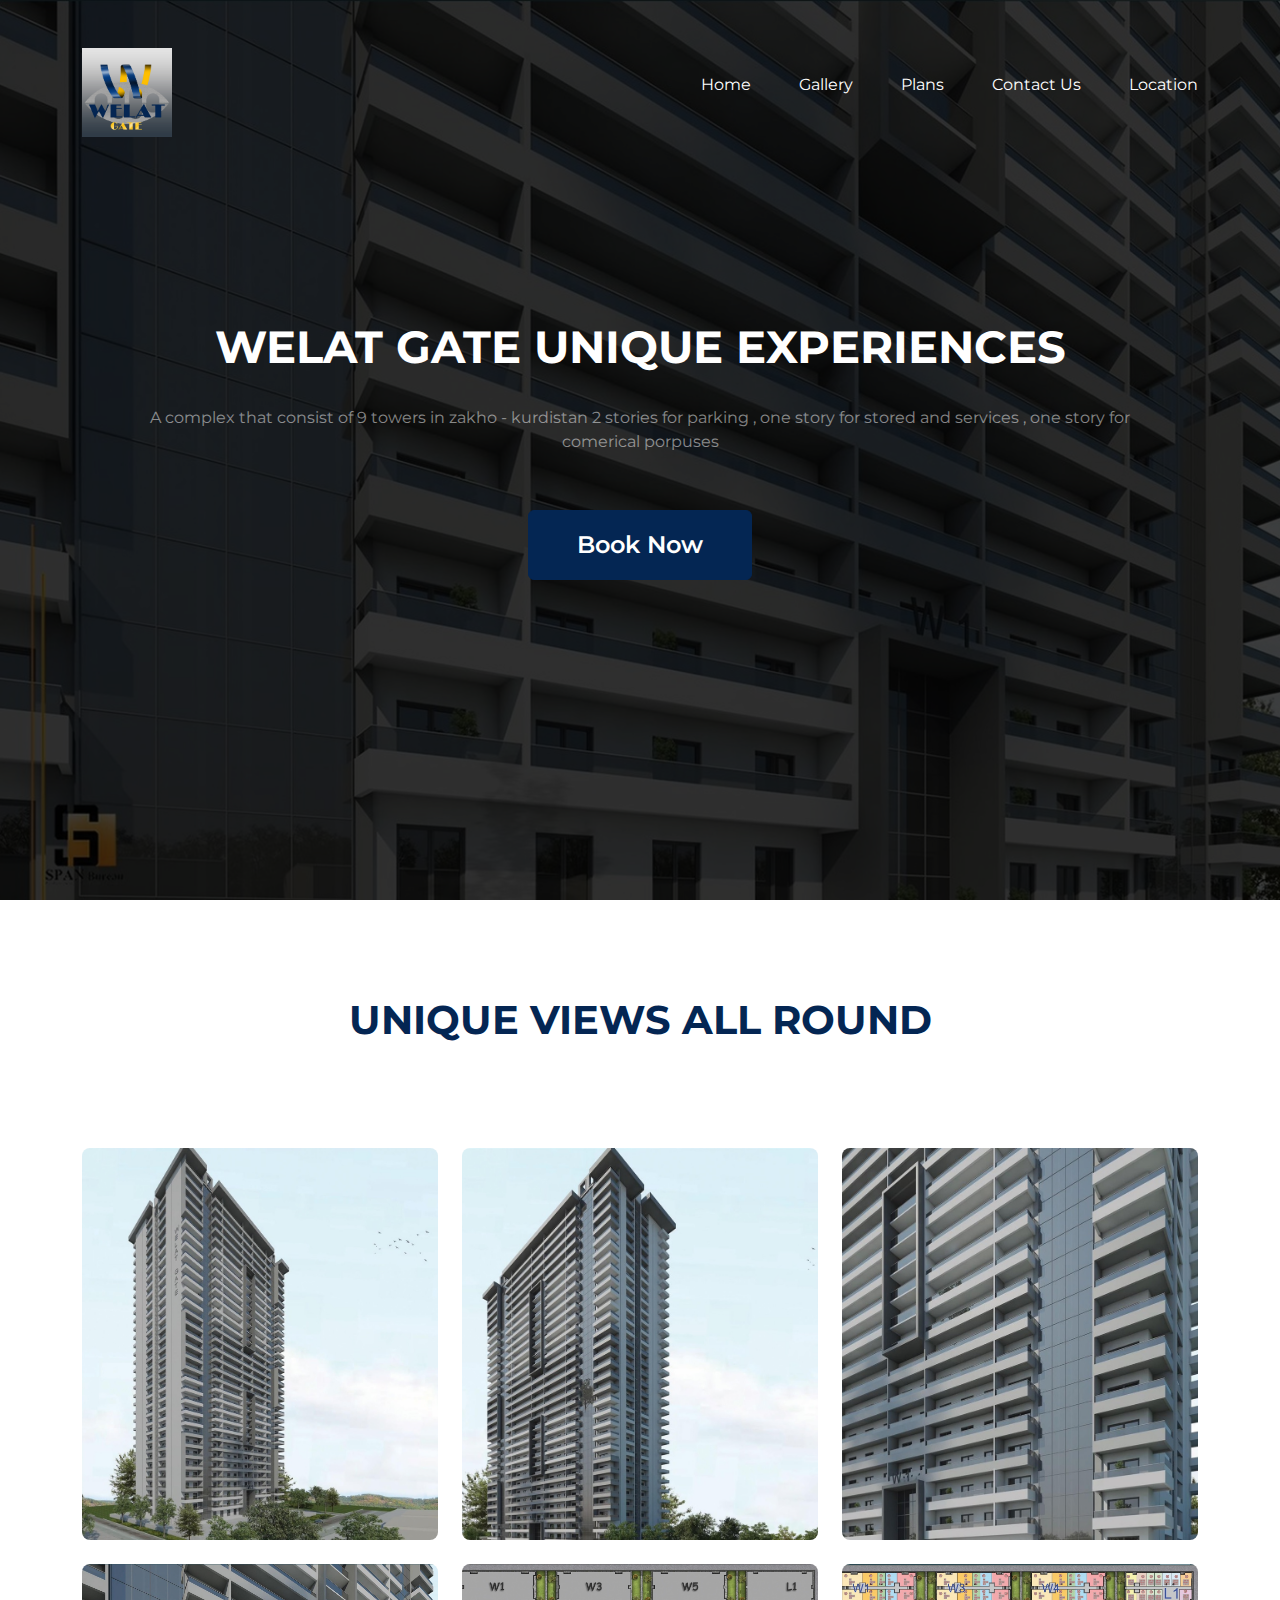
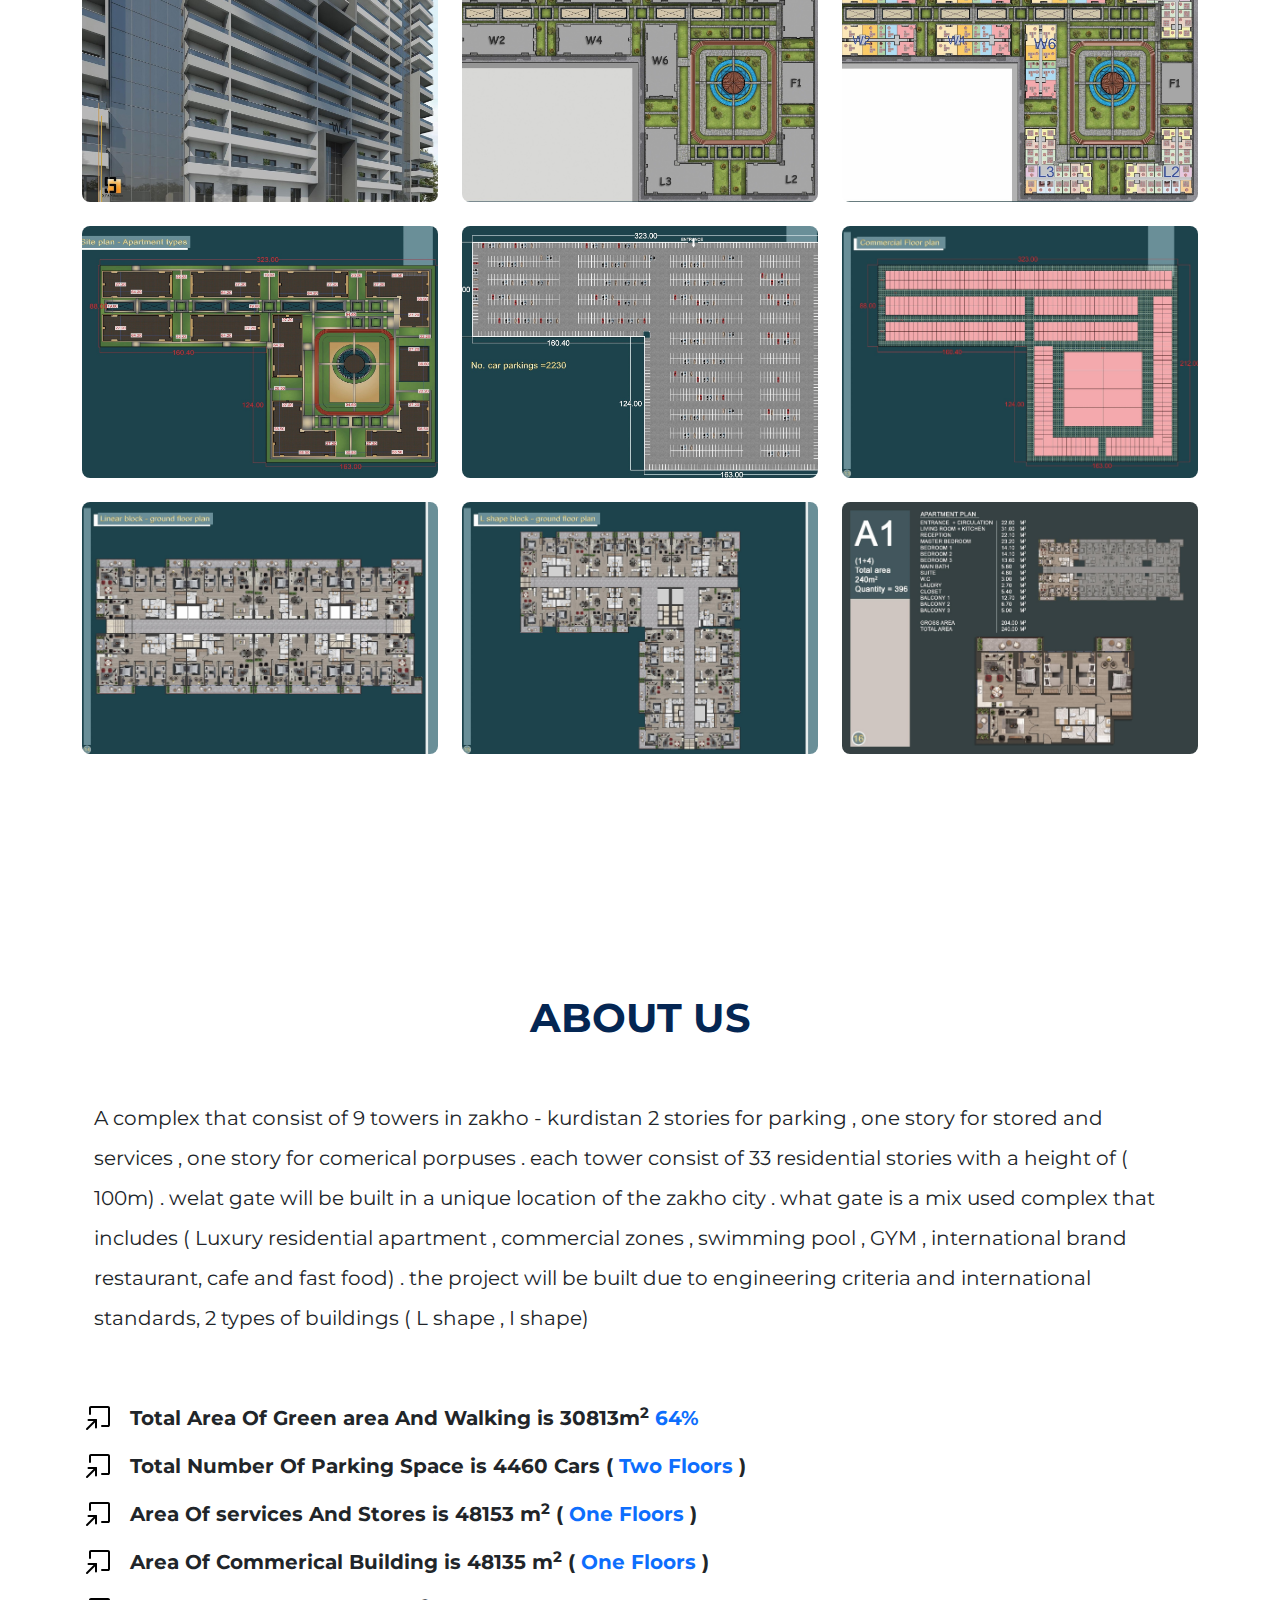
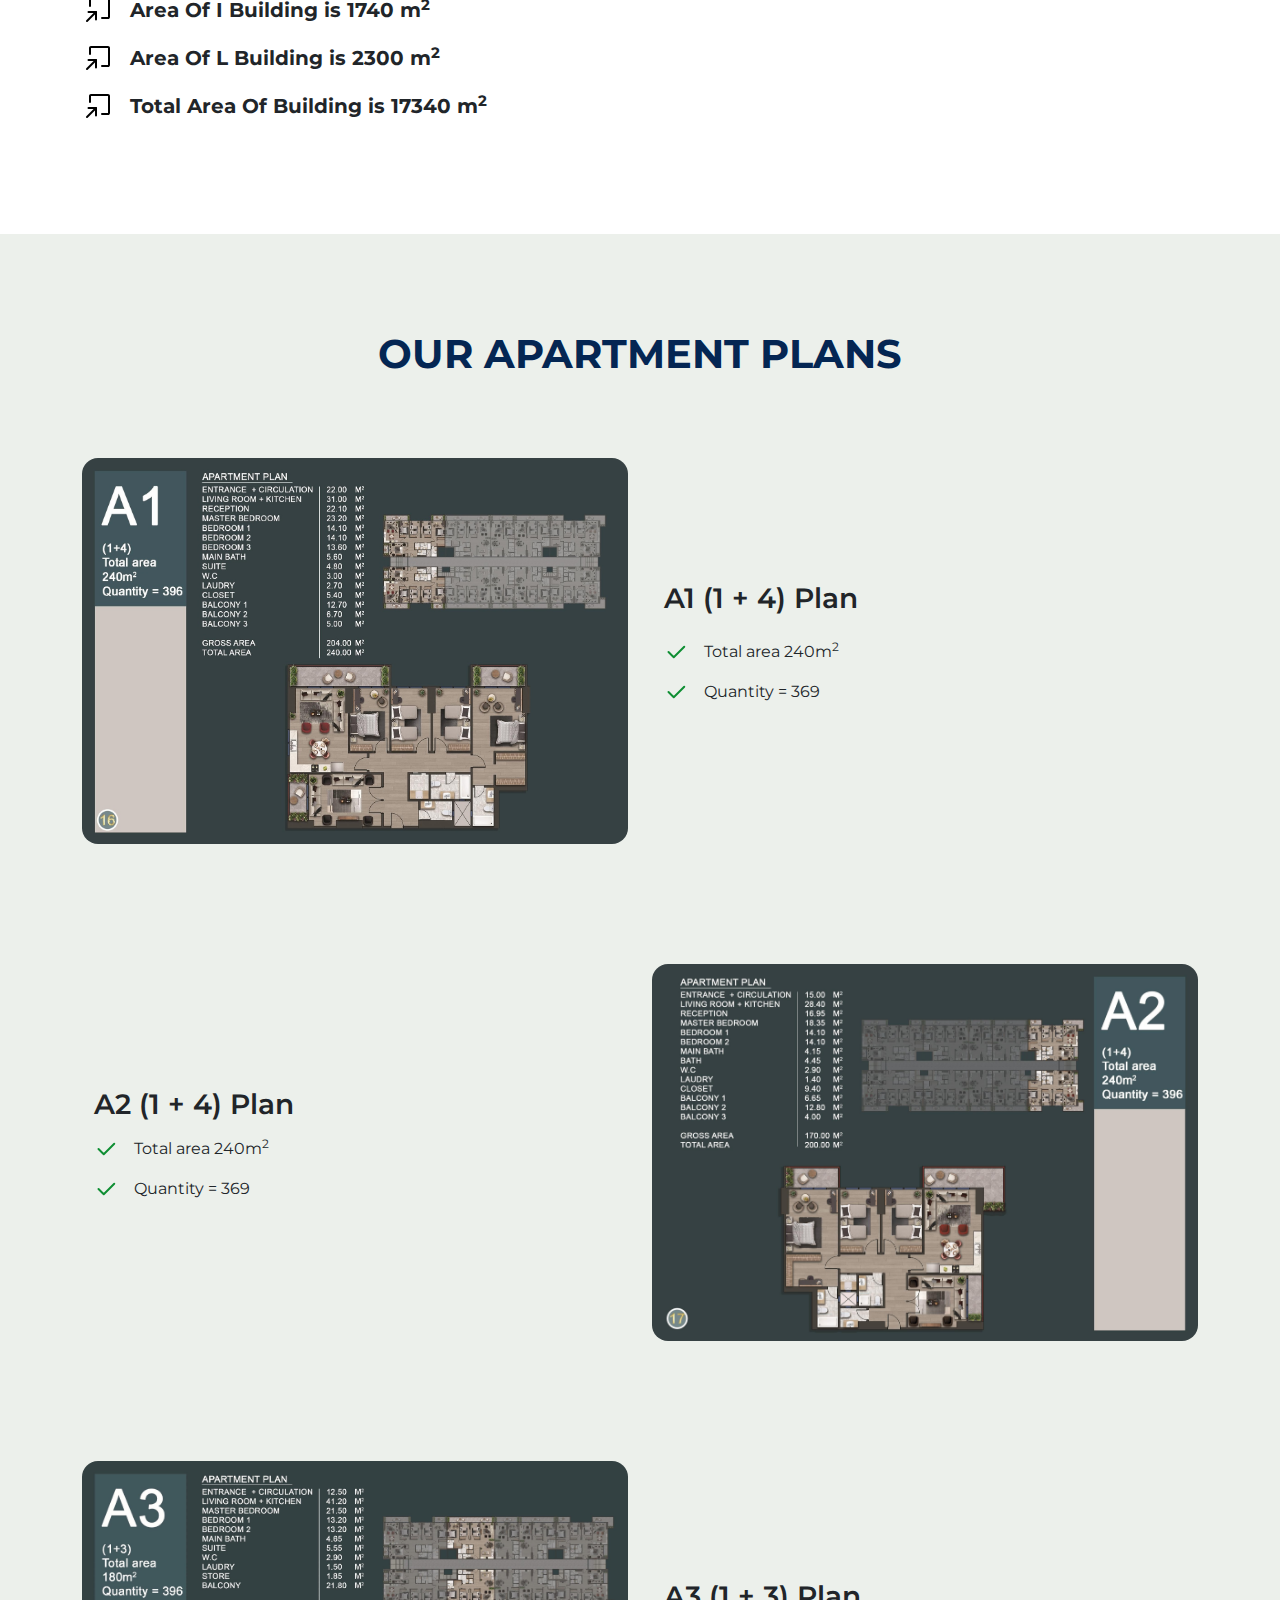
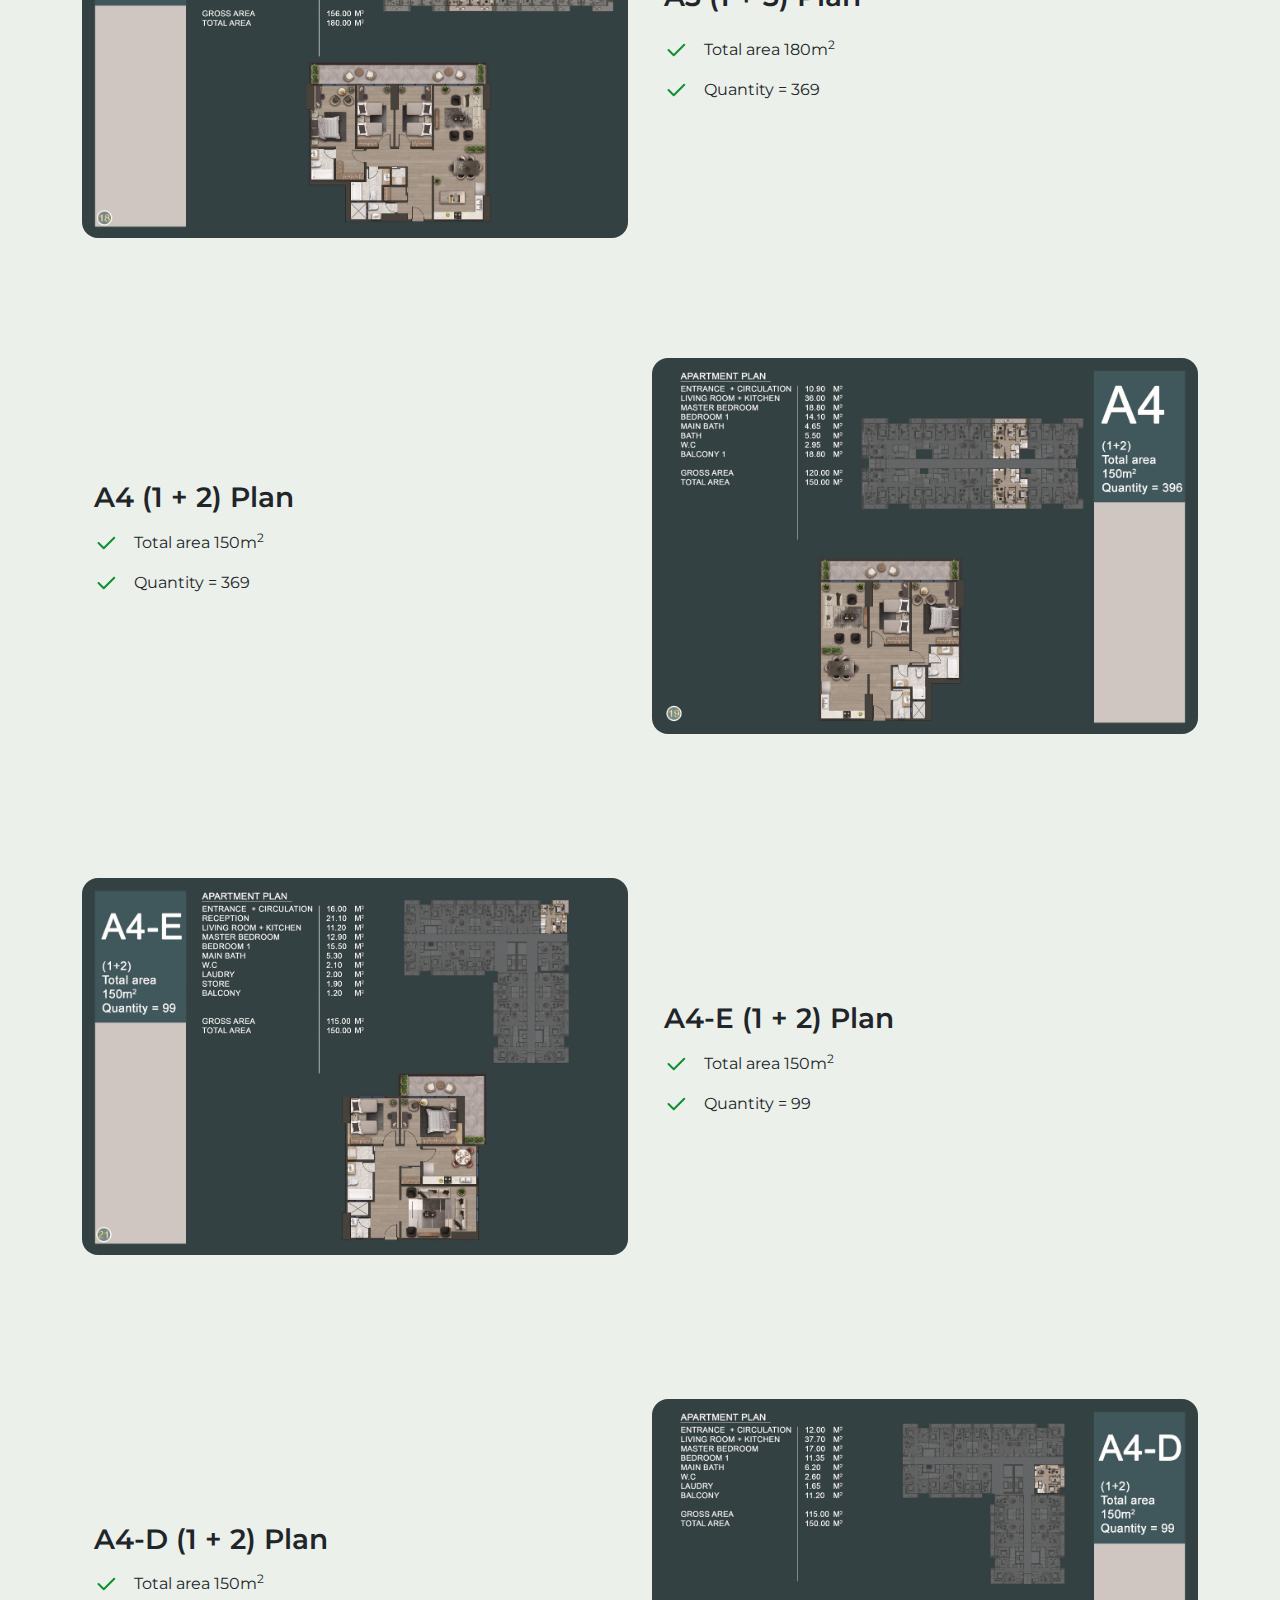
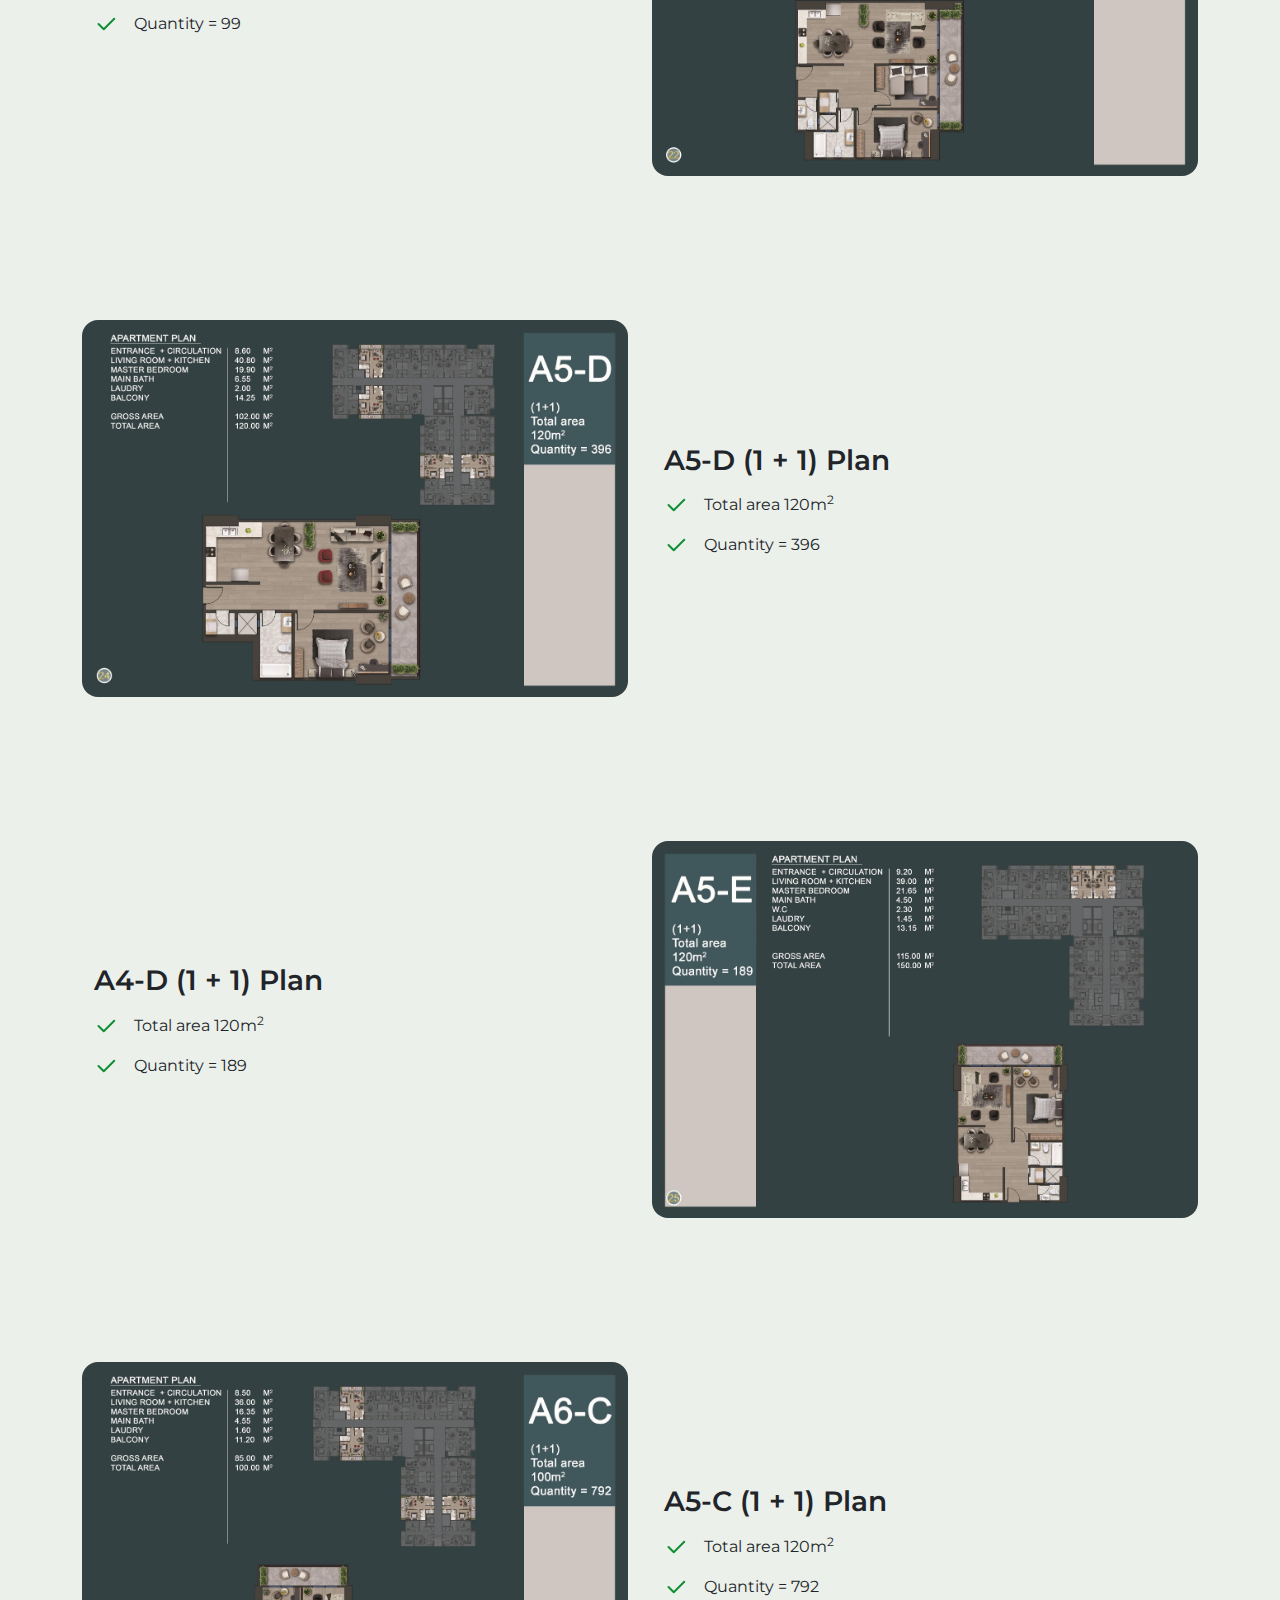
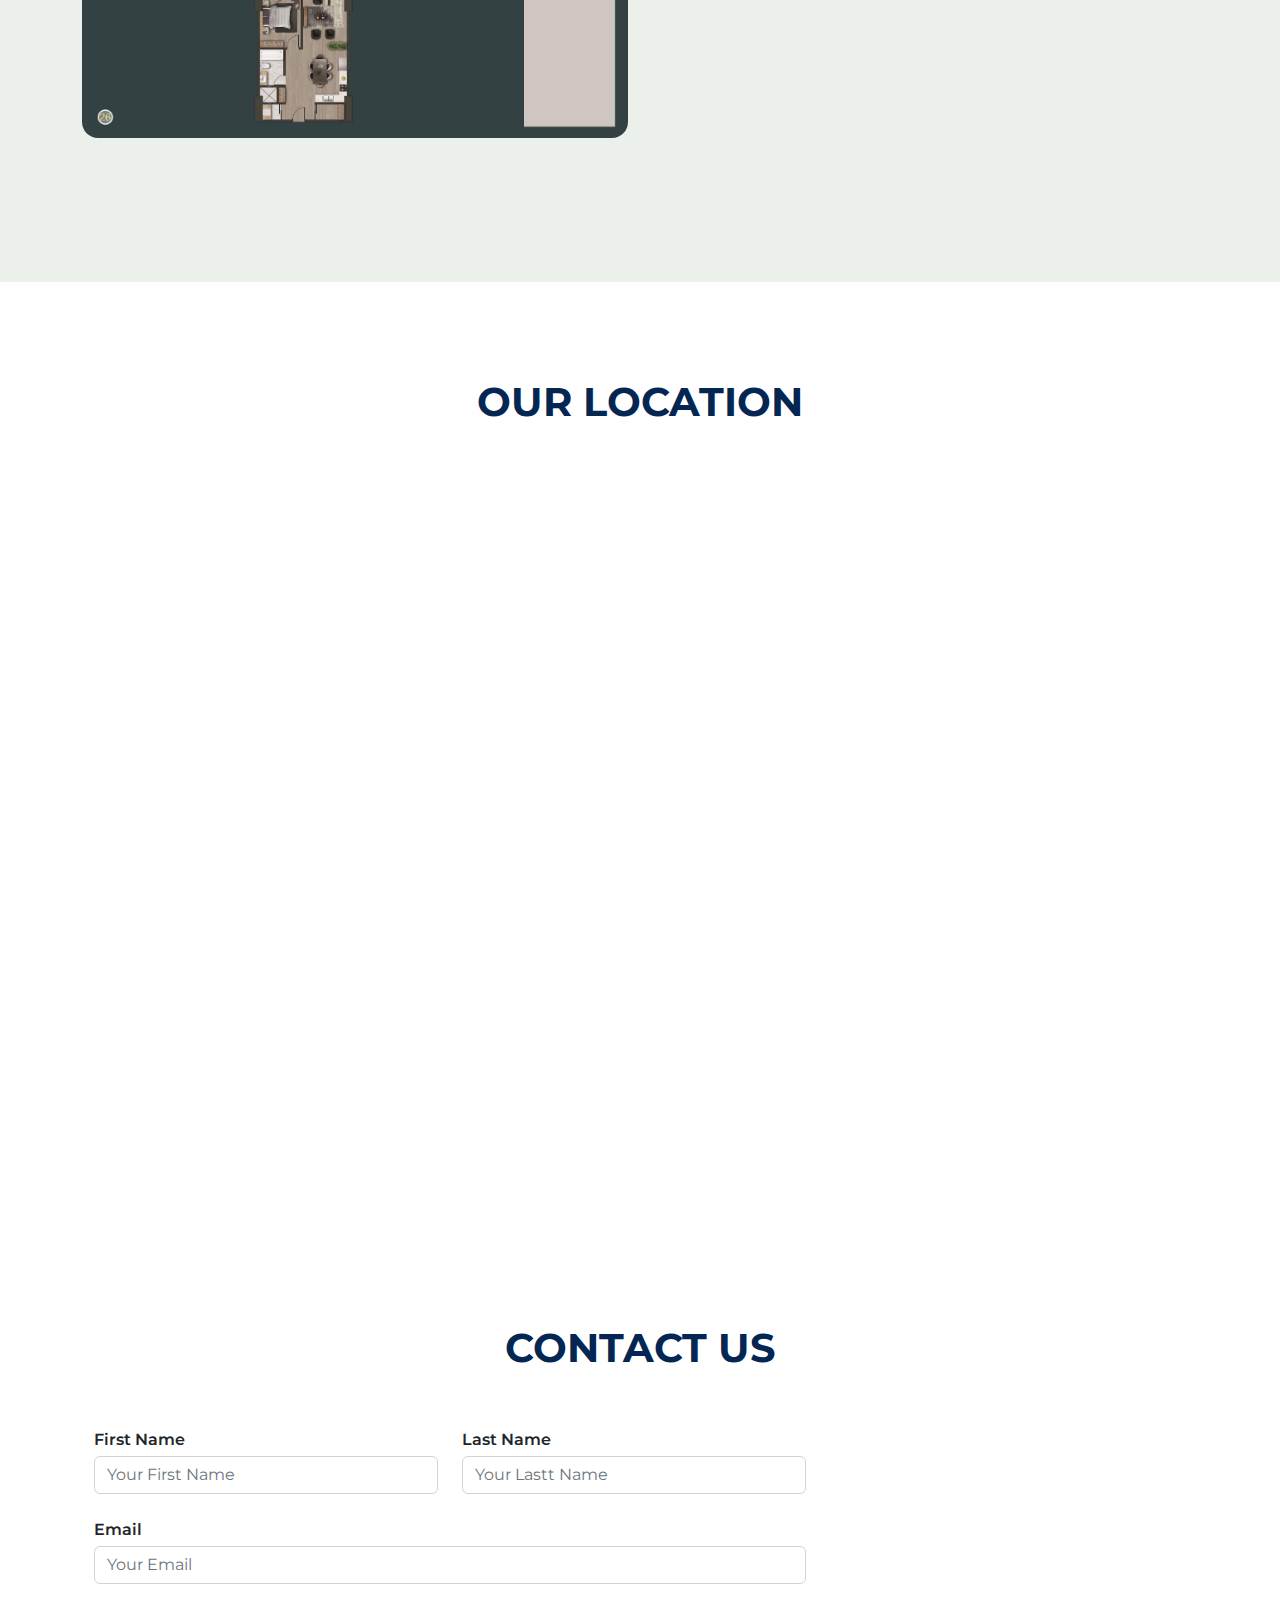
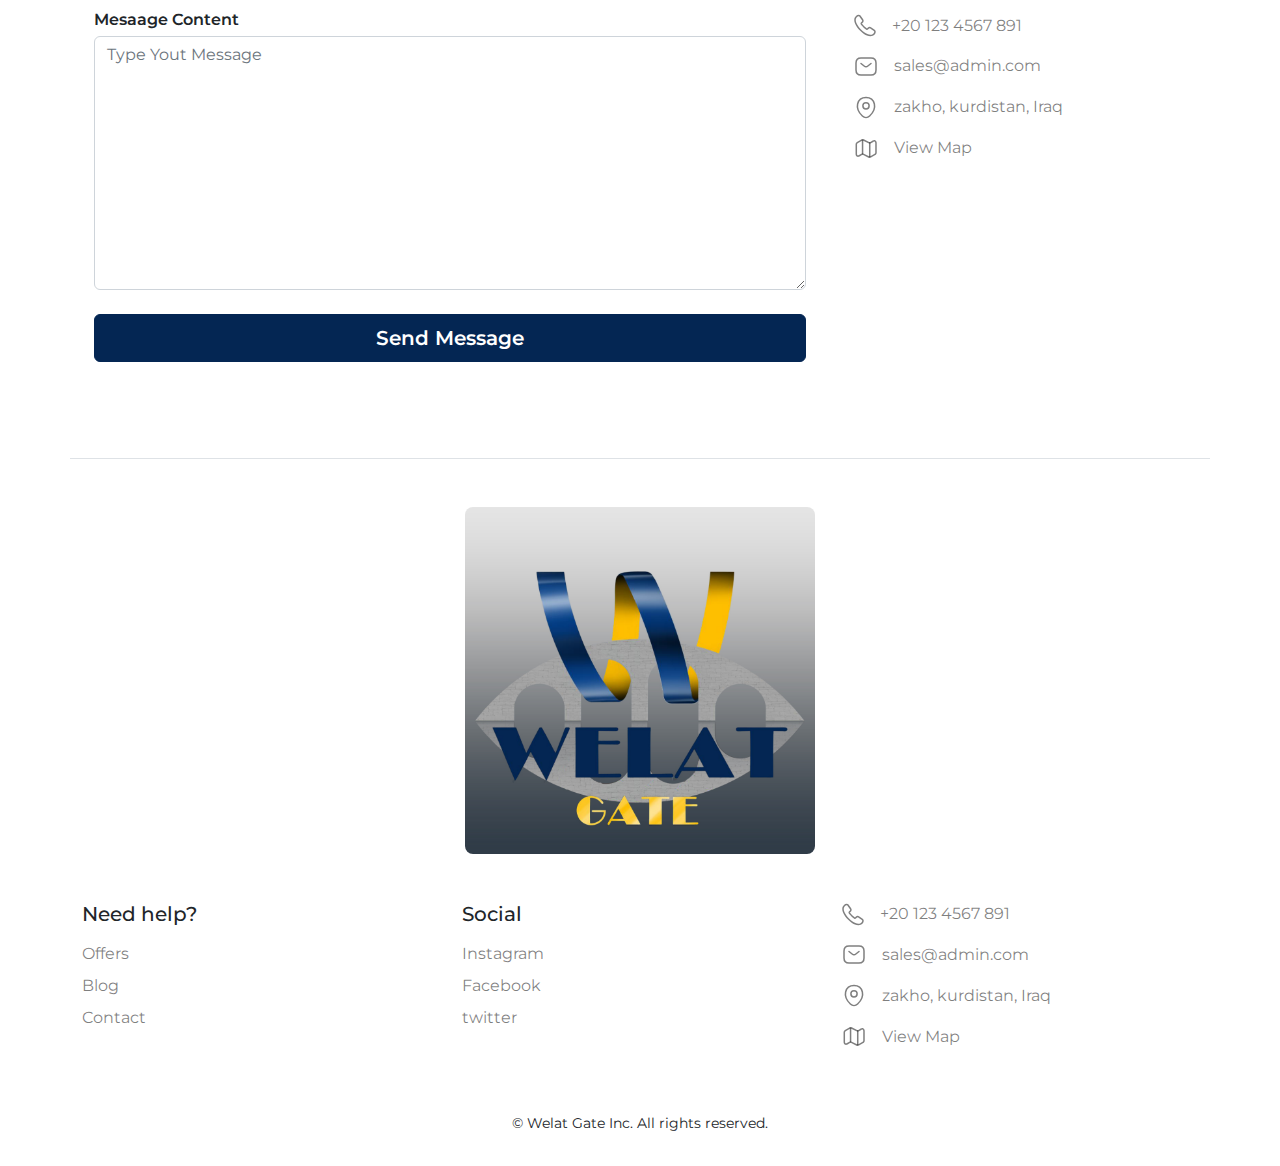
==== commit 85ad1173: "1" ====
--- a/index.html
+++ b/index.html
@@ -700,8 +700,8 @@
 
     </main>
 
-    <footer class="pt-5 pb-3 border-top">
-        <div class="container flex-column d-flex gap-5">
+    <footer class="">
+        <div class="container flex-column d-flex gap-5 border-top pt-5 pb-3">
             <img src="assets/images/logo.png" class="mx-auto rounded-3" width="350" alt="Logo">
 
 
@@ -793,7 +793,6 @@
                 <p class="copyright small">© Welat Gate Inc. All rights reserved.</p>
             </div>
         </div>
-
     </footer>
     <!-- #042653  --- 042653f ----a5a5a5 -->
     <!-- . A complex that consist of 9 towers in zakho - kurdistan 2 stories for parking , one story for stored and services
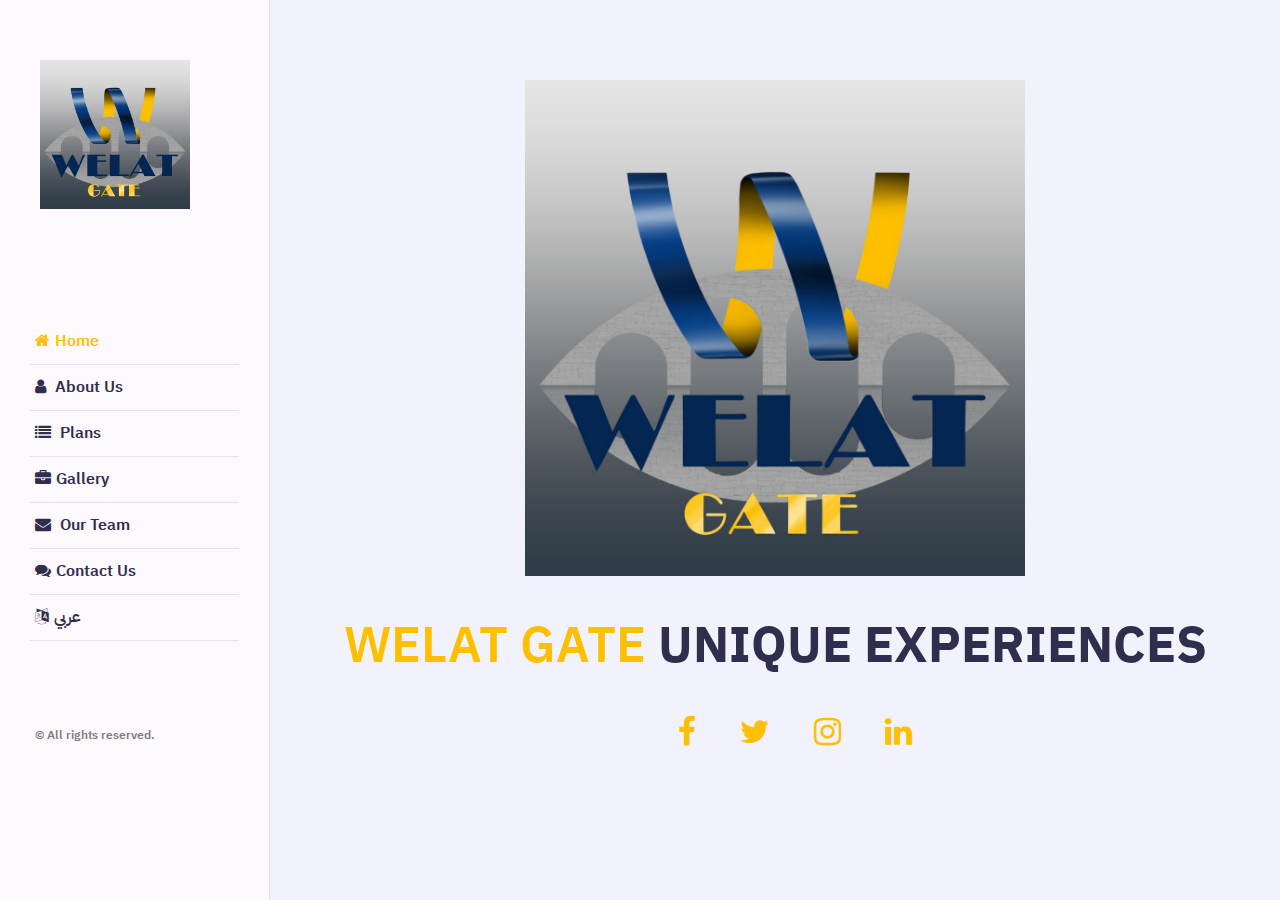
==== commit 74da9aeb: "add" ====
--- a/index.html
+++ b/index.html
@@ -2,818 +2,1205 @@
 <html lang="en">
 
 <head>
-    <meta charset="UTF-8">
-    <meta http-equiv="X-UA-Compatible" content="IE=edge">
-    <meta name="viewport" content="width=device-width, initial-scale=1.0">
+    <meta charset="UTF-8" />
+    <meta name="viewport" content="width=device-width, initial-scale=1.0" />
+    <meta name="description" content="The Description Of The Site Will Be Written Here">
+    <title>Welat Gate</title>
+    <link rel="stylesheet" href="assets/css/font-awesome.min.css" />
+    <!-- google fonts -->
     <link rel="preconnect" href="https://fonts.googleapis.com">
-    <link rel="preconnect" href="https://fonts.gstatic.com" crossorigin>
-    <link
-        href="https://fonts.googleapis.com/css2?family=Montserrat:ital,wght@0,100;0,200;0,300;0,400;0,500;0,600;0,700;0,800;0,900;1,100;1,200;1,300;1,400;1,500;1,600;1,700;1,800;1,900&display=swap"
-        rel="stylesheet">
-    <link rel="stylesheet" href="assets/css/bootstrap.css">
-    <link rel="stylesheet" href="assets/css/magnific-popup.css">
-    <link rel="stylesheet" href="assets/css/styles.css">
-    <title>Welat Gate</title>
+<link rel="preconnect" href="https://fonts.gstatic.com" crossorigin>
+<link href="https://fonts.googleapis.com/css2?family=IBM+Plex+Sans+Arabic:wght@100;200;300;400;500;600;700&display=swap" rel="stylesheet">
+
+    <link rel="stylesheet" href="assets/css/bootstrap.css" />
+    <link rel="stylesheet" href="assets/css/style.css" />
 </head>
 
 <body>
-
-    <header class="position-absolute top-0 start-0 w-100 py-lg-5 py-3">
-        <div class="container">
-            <div class="d-flex justify-content-center justify-content-lg-between align-items-center gap-3">
-                <a href="#" class="">
-                    <img src="assets/images/logo.png" width="90" alt="Logo">
+    <!-- home section  -->
+    <!-- Main container -->
+    <main class="main-wel-container">
+        <!-- aside -->
+        <div class="aside">
+            <!--logo-->
+            <div class="logo">
+                <a href="#">
+                    <img src="assets/images/logo.png" width="150" height="" alt="logo">
                 </a>
-                <ul class="align-items-center gap-lg-5 gap-3 list-unstyled d-none d-lg-flex">
-                    <li>
-                        <a href="#" class="text-decoration-none text-white">Home</a>
-                    </li>
-                    <li>
-                        <a href="#Gallery" class="text-decoration-none text-white">Gallery</a>
-                    </li>
-                    <li>
-                        <a href="#plans" class="text-decoration-none text-white">Plans</a>
-                    </li>
-                    <li>
-                        <a href="#Contact" class="text-decoration-none text-white">Contact Us</a>
-                    </li>
-                    <li>
-                        <a href="#Location" class="text-decoration-none text-white">Location</a>
-                    </li>
-                </ul>
+            </div>
+
+            <!-- nav button  -->
+            <div class="nav-toggler">
+                <span></span>
+            </div>
+
+            <!-- nav  -->
+            <ul class="wel-nav">
+                <li>
+                    <a href="#home" class="active"><i class="fa fa-home"></i>Home</a>
+                </li>
+                <li>
+                    <a href="#about"><i class="fa fa-user"></i> About Us</a>
+                </li>
+                <li>
+                    <a href="#services"><i class="fa fa-list"></i> Plans</a>
+                </li>
+                <li>
+                    <a href="#portfolio"><i class="fa fa-briefcase"></i>Gallery</a>
+                </li>
+                <li>
+                    <a href="#blog"><i class="fa fa-envelope"></i> Our Team</a>
+                </li>
+                <li>
+                    <a href="#contact"><i class="fa fa-comments"></i>Contact Us</a>
+                </li>
+                <li>
+                    <a href="indexar.html"><i class="fa fa-language"></i>عربي</a>
+                </li>
+            </ul>
+
+            <div class="copyright">© All rights reserved. </div>
+        </div>
+        <!-- aside end-->
+
+        <!-- main content  -->
+        <div class="main-content">
+            <!-- home section  -->
+            <section class="home section active" id="home">
+                <div class="wel-container">
+                    <div class="intro">
+                        <img src="assets/images/logo.png" alt="logo" />
+                        <p></p>
+                        <h1><span>WELAT GATE</span> UNIQUE EXPERIENCES </h1>
+
+                        <div class="social-links">
+                            <a aria-label="social links" href="#"><i class="fa fa-facebook fa-2x"></i></a>
+                            <a aria-label="social links" href="#"><i class="fa fa-twitter fa-2x"></i></a>
+                            <a aria-label="social links" href="#"><i class="fa fa-instagram fa-2x"></i></a>
+                            <a aria-label="social links" href="#"><i class="fa fa-linkedin fa-2x"></i></a>
+                        </div>
+                    </div>
+                </div>
+            </section>
+            <!-- end home section  -->
+
+            <!-- about section  -->
+            <section class="about section" id="about">
+                <div class="wel-container">
+                    <div class="wel-row">
+                        <div class="section-title padding-15">
+                            <h2>About Us</h2>
+                        </div>
+                    </div>
+                    <div class="wel-row">
+                        <div class="about-content padding-15">
+                            <div class="wel-row">
+                                <div class="about-text padding-15">
+                                    <h3>
+                                        <span>WELAT GATE</span>
+                                    </h3>
+                                    <p>
+                                        A complex that consist of 9 towers in zakho - kurdistan 2 stories for parking ,
+                                        one story for stored and services , one story for comerical porpuses . each
+                                        tower consist of 33 residential stories with a height of ( 100m) . welat gate
+                                        will be built in a unique location of the zakho city .
+                                    </p>
+                                    <p>
+                                        welat gate is a mix used complex that includes ( Luxury residential apartment ,
+                                        commercial zones , swimming pool , GYM , international brand restaurant, cafe
+                                        and fast food) . the project will be built due to engineering criteria and
+                                        international standards, 2 types of buildings ( L shape , I shape)
+                                    </p>
+
+                                </div>
+                            </div>
+                            <div class="wel-row">
+                                <div class="about-text padding-15">
+                                    <h3>
+                                        <span>WELAT GATE</span>
+                                    </h3>
+                                    <ul class="about-list gap-3 p-0">
+                                        <li>
+                                            <i class="fa fa-question-circle"></i>
+                                            <span>Total Area Of Green area And Walking is
+                                                30813m<sup>2</sup> <span class="text-primary">64%</span></span>
+                                        </li>
+                                        <li>
+                                            <i class="fa fa-question-circle"></i>
+                                            <span>Total Number Of Parking Space is 4460 Cars (
+                                                <span class="text-primary">Two Floors</span> )</span>
+                                        </li>
+                                        <li>
+                                            <i class="fa fa-question-circle"></i>
+                                            <span>Area Of services And Stores is 48153
+                                                m<sup>2</sup> ( <span class="text-primary">One Floors</span> )</span>
+                                        </li>
+                                        <li>
+                                            <i class="fa fa-question-circle"></i>
+                                            <span>Area Of Commerical Building is 48135
+                                                m<sup>2</sup> ( <span class="text-primary">One Floors</span> )</span>
+                                        </li>
+                                        <li>
+                                            <i class="fa fa-question-circle"></i>
+                                            <span>Area Of I Building is 1740 m<sup>2</sup></span>
+                                        </li>
+                                        <li>
+                                            <i class="fa fa-question-circle"></i>
+                                            <span>Area Of L Building is 2300 m<sup>2</sup></span>
+                                        </li>
+                                        <li>
+                                            <i class="fa fa-question-circle"></i>
+                                            <span>Total Area Of Building is 17340
+                                                m<sup>2</sup></span>
+                                        </li>
+                                    </ul>
+
+                                </div>
+                            </div>
+                            <div class="wel-row">
+                                <div class="price padding-15">
+                                    <h3 class="title">L Shape</h3>
+                                    <div class="wel-row">
+                                        <div class="timeline-box padding-15">
+                                            <div class="timeline shadow-dark">
+                                                <div class="timeline-item">
+                                                    <div class="circule-dot"></div>
+                                                    <h4 class="timeline-title">A2 (1 + 4) Plan </h4>
+                                                    <ul class="timeline-text">
+                                                        <li>
+                                                            <svg width="24" height="24" viewBox="0 0 24 24" fill="none"
+                                                                xmlns="http://www.w3.org/2000/svg">
+                                                                <path d="M20.25 6.75L9.75 17.25L4.5 12" stroke="#0F8F33"
+                                                                    stroke-width="2" stroke-linecap="round"
+                                                                    stroke-linejoin="round"></path>
+                                                            </svg>
+                                                            <span>
+                                                                Total area 240m<sup>2</sup>
+                                                            </span>
+
+                                                        </li>
+                                                        <li>
+                                                            <svg width="24" height="24" viewBox="0 0 24 24" fill="none"
+                                                                xmlns="http://www.w3.org/2000/svg">
+                                                                <path d="M20.25 6.75L9.75 17.25L4.5 12" stroke="#0F8F33"
+                                                                    stroke-width="2" stroke-linecap="round"
+                                                                    stroke-linejoin="round"></path>
+                                                            </svg>
+                                                            <span>
+                                                                Quantity = 369
+                                                            </span>
+
+                                                        </li>
+                                                    </ul>
+                                                </div>
+                                                <div class="timeline-item">
+                                                    <div class="circule-dot"></div>
+                                                    <h4 class="timeline-title">A2 (1 + 4) Plan </h4>
+                                                    <ul class="timeline-text">
+                                                        <li>
+                                                            <svg width="24" height="24" viewBox="0 0 24 24" fill="none"
+                                                                xmlns="http://www.w3.org/2000/svg">
+                                                                <path d="M20.25 6.75L9.75 17.25L4.5 12" stroke="#0F8F33"
+                                                                    stroke-width="2" stroke-linecap="round"
+                                                                    stroke-linejoin="round"></path>
+                                                            </svg>
+                                                            <span>
+                                                                Total area 240m<sup>2</sup>
+                                                            </span>
+
+                                                        </li>
+                                                        <li>
+                                                            <svg width="24" height="24" viewBox="0 0 24 24" fill="none"
+                                                                xmlns="http://www.w3.org/2000/svg">
+                                                                <path d="M20.25 6.75L9.75 17.25L4.5 12" stroke="#0F8F33"
+                                                                    stroke-width="2" stroke-linecap="round"
+                                                                    stroke-linejoin="round"></path>
+                                                            </svg>
+                                                            <span>
+                                                                Quantity = 369
+                                                            </span>
+
+                                                        </li>
+                                                    </ul>
+                                                </div>
+                                                <div class="timeline-item">
+                                                    <div class="circule-dot"></div>
+                                                    <h4 class="timeline-title">A2 (1 + 4) Plan </h4>
+                                                    <ul class="timeline-text">
+                                                        <li>
+                                                            <svg width="24" height="24" viewBox="0 0 24 24" fill="none"
+                                                                xmlns="http://www.w3.org/2000/svg">
+                                                                <path d="M20.25 6.75L9.75 17.25L4.5 12" stroke="#0F8F33"
+                                                                    stroke-width="2" stroke-linecap="round"
+                                                                    stroke-linejoin="round"></path>
+                                                            </svg>
+                                                            <span>
+                                                                Total area 240m<sup>2</sup>
+                                                            </span>
+
+                                                        </li>
+                                                        <li>
+                                                            <svg width="24" height="24" viewBox="0 0 24 24" fill="none"
+                                                                xmlns="http://www.w3.org/2000/svg">
+                                                                <path d="M20.25 6.75L9.75 17.25L4.5 12" stroke="#0F8F33"
+                                                                    stroke-width="2" stroke-linecap="round"
+                                                                    stroke-linejoin="round"></path>
+                                                            </svg>
+                                                            <span>
+                                                                Quantity = 369
+                                                            </span>
+
+                                                        </li>
+                                                    </ul>
+                                                </div>
+                                                <div class="timeline-item">
+                                                    <div class="circule-dot"></div>
+                                                    <h4 class="timeline-title">A2 (1 + 4) Plan </h4>
+                                                    <ul class="timeline-text">
+                                                        <li>
+                                                            <svg width="24" height="24" viewBox="0 0 24 24" fill="none"
+                                                                xmlns="http://www.w3.org/2000/svg">
+                                                                <path d="M20.25 6.75L9.75 17.25L4.5 12" stroke="#0F8F33"
+                                                                    stroke-width="2" stroke-linecap="round"
+                                                                    stroke-linejoin="round"></path>
+                                                            </svg>
+                                                            <span>
+                                                                Total area 240m<sup>2</sup>
+                                                            </span>
+
+                                                        </li>
+                                                        <li>
+                                                            <svg width="24" height="24" viewBox="0 0 24 24" fill="none"
+                                                                xmlns="http://www.w3.org/2000/svg">
+                                                                <path d="M20.25 6.75L9.75 17.25L4.5 12" stroke="#0F8F33"
+                                                                    stroke-width="2" stroke-linecap="round"
+                                                                    stroke-linejoin="round"></path>
+                                                            </svg>
+                                                            <span>
+                                                                Quantity = 369
+                                                            </span>
+
+                                                        </li>
+                                                    </ul>
+                                                </div>
+                                                <div class="timeline-item">
+                                                    <div class="circule-dot"></div>
+                                                    <h4 class="timeline-title">A2 (1 + 4) Plan </h4>
+                                                    <ul class="timeline-text">
+                                                        <li>
+                                                            <svg width="24" height="24" viewBox="0 0 24 24" fill="none"
+                                                                xmlns="http://www.w3.org/2000/svg">
+                                                                <path d="M20.25 6.75L9.75 17.25L4.5 12" stroke="#0F8F33"
+                                                                    stroke-width="2" stroke-linecap="round"
+                                                                    stroke-linejoin="round"></path>
+                                                            </svg>
+                                                            <span>
+                                                                Total area 240m<sup>2</sup>
+                                                            </span>
+
+                                                        </li>
+                                                        <li>
+                                                            <svg width="24" height="24" viewBox="0 0 24 24" fill="none"
+                                                                xmlns="http://www.w3.org/2000/svg">
+                                                                <path d="M20.25 6.75L9.75 17.25L4.5 12" stroke="#0F8F33"
+                                                                    stroke-width="2" stroke-linecap="round"
+                                                                    stroke-linejoin="round"></path>
+                                                            </svg>
+                                                            <span>
+                                                                Quantity = 369
+                                                            </span>
+
+                                                        </li>
+                                                    </ul>
+                                                </div>
+                                                <div class="timeline-item">
+                                                    <div class="circule-dot"></div>
+                                                    <h4 class="timeline-title">A2 (1 + 4) Plan </h4>
+                                                    <ul class="timeline-text">
+                                                        <li>
+                                                            <svg width="24" height="24" viewBox="0 0 24 24" fill="none"
+                                                                xmlns="http://www.w3.org/2000/svg">
+                                                                <path d="M20.25 6.75L9.75 17.25L4.5 12" stroke="#0F8F33"
+                                                                    stroke-width="2" stroke-linecap="round"
+                                                                    stroke-linejoin="round"></path>
+                                                            </svg>
+                                                            <span>
+                                                                Total area 240m<sup>2</sup>
+                                                            </span>
+
+                                                        </li>
+                                                        <li>
+                                                            <svg width="24" height="24" viewBox="0 0 24 24" fill="none"
+                                                                xmlns="http://www.w3.org/2000/svg">
+                                                                <path d="M20.25 6.75L9.75 17.25L4.5 12" stroke="#0F8F33"
+                                                                    stroke-width="2" stroke-linecap="round"
+                                                                    stroke-linejoin="round"></path>
+                                                            </svg>
+                                                            <span>
+                                                                Quantity = 369
+                                                            </span>
+
+                                                        </li>
+                                                    </ul>
+                                                </div>
+                                            </div>
+
+                                        </div>
+                                    </div>
+                                </div>
+                                <div class="price padding-15">
+                                    <h3 class="title">I Shape</h3>
+                                    <div class="wel-row">
+                                        <div class="timeline-box padding-15">
+                                            <div class="timeline shadow-dark">
+                                                <div class="timeline-item">
+                                                    <div class="circule-dot"></div>
+                                                    <h4 class="timeline-title">A1 (1 + 4) Plan</h4>
+                                                    <ul class="timeline-text">
+                                                        <li>
+                                                            <svg width="24" height="24" viewBox="0 0 24 24" fill="none"
+                                                                xmlns="http://www.w3.org/2000/svg">
+                                                                <path d="M20.25 6.75L9.75 17.25L4.5 12" stroke="#0F8F33"
+                                                                    stroke-width="2" stroke-linecap="round"
+                                                                    stroke-linejoin="round"></path>
+                                                            </svg>
+                                                            <span>
+                                                                Total area 240m<sup>2</sup>
+                                                            </span>
+
+                                                        </li>
+                                                        <li>
+                                                            <svg width="24" height="24" viewBox="0 0 24 24" fill="none"
+                                                                xmlns="http://www.w3.org/2000/svg">
+                                                                <path d="M20.25 6.75L9.75 17.25L4.5 12" stroke="#0F8F33"
+                                                                    stroke-width="2" stroke-linecap="round"
+                                                                    stroke-linejoin="round"></path>
+                                                            </svg>
+                                                            <span>
+                                                                Quantity = 369
+                                                            </span>
+
+                                                        </li>
+                                                    </ul>
+                                                </div>
+                                                <div class="timeline-item">
+                                                    <div class="circule-dot"></div>
+                                                    <h4 class="timeline-title">A1 (1 + 4) Plan</h4>
+                                                    <ul class="timeline-text">
+                                                        <li>
+                                                            <svg width="24" height="24" viewBox="0 0 24 24" fill="none"
+                                                                xmlns="http://www.w3.org/2000/svg">
+                                                                <path d="M20.25 6.75L9.75 17.25L4.5 12" stroke="#0F8F33"
+                                                                    stroke-width="2" stroke-linecap="round"
+                                                                    stroke-linejoin="round"></path>
+                                                            </svg>
+                                                            <span>
+                                                                Total area 240m<sup>2</sup>
+                                                            </span>
+
+                                                        </li>
+                                                        <li>
+                                                            <svg width="24" height="24" viewBox="0 0 24 24" fill="none"
+                                                                xmlns="http://www.w3.org/2000/svg">
+                                                                <path d="M20.25 6.75L9.75 17.25L4.5 12" stroke="#0F8F33"
+                                                                    stroke-width="2" stroke-linecap="round"
+                                                                    stroke-linejoin="round"></path>
+                                                            </svg>
+                                                            <span>
+                                                                Quantity = 369
+                                                            </span>
+
+                                                        </li>
+                                                    </ul>
+                                                </div>
+                                                <div class="timeline-item">
+                                                    <div class="circule-dot"></div>
+                                                    <h4 class="timeline-title">A1 (1 + 4) Plan</h4>
+                                                    <ul class="timeline-text">
+                                                        <li>
+                                                            <svg width="24" height="24" viewBox="0 0 24 24" fill="none"
+                                                                xmlns="http://www.w3.org/2000/svg">
+                                                                <path d="M20.25 6.75L9.75 17.25L4.5 12" stroke="#0F8F33"
+                                                                    stroke-width="2" stroke-linecap="round"
+                                                                    stroke-linejoin="round"></path>
+                                                            </svg>
+                                                            <span>
+                                                                Total area 240m<sup>2</sup>
+                                                            </span>
+
+                                                        </li>
+                                                        <li>
+                                                            <svg width="24" height="24" viewBox="0 0 24 24" fill="none"
+                                                                xmlns="http://www.w3.org/2000/svg">
+                                                                <path d="M20.25 6.75L9.75 17.25L4.5 12" stroke="#0F8F33"
+                                                                    stroke-width="2" stroke-linecap="round"
+                                                                    stroke-linejoin="round"></path>
+                                                            </svg>
+                                                            <span>
+                                                                Quantity = 369
+                                                            </span>
+
+                                                        </li>
+                                                    </ul>
+                                                </div>
+                                                <div class="timeline-item">
+                                                    <div class="circule-dot"></div>
+                                                    <h4 class="timeline-title">A1 (1 + 4) Plan</h4>
+                                                    <ul class="timeline-text">
+                                                        <li>
+                                                            <svg width="24" height="24" viewBox="0 0 24 24" fill="none"
+                                                                xmlns="http://www.w3.org/2000/svg">
+                                                                <path d="M20.25 6.75L9.75 17.25L4.5 12" stroke="#0F8F33"
+                                                                    stroke-width="2" stroke-linecap="round"
+                                                                    stroke-linejoin="round"></path>
+                                                            </svg>
+                                                            <span>
+                                                                Total area 240m<sup>2</sup>
+                                                            </span>
+
+                                                        </li>
+                                                        <li>
+                                                            <svg width="24" height="24" viewBox="0 0 24 24" fill="none"
+                                                                xmlns="http://www.w3.org/2000/svg">
+                                                                <path d="M20.25 6.75L9.75 17.25L4.5 12" stroke="#0F8F33"
+                                                                    stroke-width="2" stroke-linecap="round"
+                                                                    stroke-linejoin="round"></path>
+                                                            </svg>
+                                                            <span>
+                                                                Quantity = 369
+                                                            </span>
+
+                                                        </li>
+                                                    </ul>
+                                                </div>
+                                                <div class="timeline-item">
+                                                    <div class="circule-dot"></div>
+                                                    <h4 class="timeline-title">A1 (1 + 4) Plan</h4>
+                                                    <ul class="timeline-text">
+                                                        <li>
+                                                            <svg width="24" height="24" viewBox="0 0 24 24" fill="none"
+                                                                xmlns="http://www.w3.org/2000/svg">
+                                                                <path d="M20.25 6.75L9.75 17.25L4.5 12" stroke="#0F8F33"
+                                                                    stroke-width="2" stroke-linecap="round"
+                                                                    stroke-linejoin="round"></path>
+                                                            </svg>
+                                                            <span>
+                                                                Total area 240m<sup>2</sup>
+                                                            </span>
+
+                                                        </li>
+                                                        <li>
+                                                            <svg width="24" height="24" viewBox="0 0 24 24" fill="none"
+                                                                xmlns="http://www.w3.org/2000/svg">
+                                                                <path d="M20.25 6.75L9.75 17.25L4.5 12" stroke="#0F8F33"
+                                                                    stroke-width="2" stroke-linecap="round"
+                                                                    stroke-linejoin="round"></path>
+                                                            </svg>
+                                                            <span>
+                                                                Quantity = 369
+                                                            </span>
+
+                                                        </li>
+                                                    </ul>
+                                                </div>
+                                                <div class="timeline-item">
+                                                    <div class="circule-dot"></div>
+                                                    <h4 class="timeline-title">A1 (1 + 4) Plan</h4>
+                                                    <ul class="timeline-text">
+                                                        <li>
+                                                            <svg width="24" height="24" viewBox="0 0 24 24" fill="none"
+                                                                xmlns="http://www.w3.org/2000/svg">
+                                                                <path d="M20.25 6.75L9.75 17.25L4.5 12" stroke="#0F8F33"
+                                                                    stroke-width="2" stroke-linecap="round"
+                                                                    stroke-linejoin="round"></path>
+                                                            </svg>
+                                                            <span>
+                                                                Total area 240m<sup>2</sup>
+                                                            </span>
+
+                                                        </li>
+                                                        <li>
+                                                            <svg width="24" height="24" viewBox="0 0 24 24" fill="none"
+                                                                xmlns="http://www.w3.org/2000/svg">
+                                                                <path d="M20.25 6.75L9.75 17.25L4.5 12" stroke="#0F8F33"
+                                                                    stroke-width="2" stroke-linecap="round"
+                                                                    stroke-linejoin="round"></path>
+                                                            </svg>
+                                                            <span>
+                                                                Quantity = 369
+                                                            </span>
+
+                                                        </li>
+                                                    </ul>
+                                                </div>
+                                            </div>
+
+                                        </div>
+                                    </div>
+                                </div>
+                            </div>
+                        </div>
+                    </div>
+                </div>
+            </section>
+            <!--end about section  -->
+
+            <!--start services section -->
+            <section class="service section" id="services">
+                <div class="wel-container">
+                    <div class="wel-row">
+                        <div class="section-title padding-15">
+                            <h2>Our Plans</h2>
+                        </div>
+                    </div>
+                    <div class="wel-row">
+                        <!-- service-item  -->
+                        <div class="service-item padding-15">
+                            <div class="service-item-inner">
+                                <div class="img-box">
+                                    <img src="assets/images/12.jpg" width="100%" alt="plan">
+                                </div>
+                                <h4>A1 Plan</h4>
+                                <p>
+                                    We can help you to reach your goal, together we can set your plan and we stay with
+                                    you until we reach the final goal
+                                </p>
+                            </div>
+                        </div>
+                        <!-- end service-item  -->
+                        <!-- service-item  -->
+                        <div class="service-item padding-15">
+                            <div class="service-item-inner">
+                                <div class="img-box">
+                                    <img src="assets/images/13.jpg" width="100%" alt="plan">
+                                </div>
+                                <h4>A2 Plan</h4>
+                                <p>
+                                    We can help you to reach your goal, together we can set your plan and we stay with
+                                    you until we reach the final goal
+                                </p>
+                            </div>
+                        </div>
+                        <!-- end service-item  -->
+                        <!-- service-item  -->
+                        <div class="service-item padding-15">
+                            <div class="service-item-inner">
+                                <div class="img-box">
+                                    <img src="assets/images/14.jpg" width="100%" alt="plan">
+                                </div>
+                                <h4>A3 Plan</h4>
+                                <p>
+                                    We can help you to reach your goal, together we can set your plan and we stay with
+                                    you until we reach the final goal
+                                </p>
+                            </div>
+                        </div>
+                        <!-- end service-item  -->
+                        <!-- service-item  -->
+                        <div class="service-item padding-15">
+                            <div class="service-item-inner">
+                                <div class="img-box">
+                                    <img src="assets/images/15.jpg" width="100%" alt="plan">
+                                </div>
+                                <h4>A4 Plan</h4>
+                                <p>
+                                    We can help you to reach your goal, together we can set your plan and we stay with
+                                    you until we reach the final goal
+                                </p>
+                            </div>
+                        </div>
+                        <!-- end service-item  -->
+                        <!-- service-item  -->
+                        <div class="service-item padding-15">
+                            <div class="service-item-inner">
+                                <div class="img-box">
+                                    <img src="assets/images/16.jpg" width="100%" alt="plan">
+                                </div>
+                                <h4>A6 Plan</h4>
+                                <p>
+                                    We can help you to reach your goal, together we can set your plan and we stay with
+                                    you until we reach the final goal
+                                </p>
+                            </div>
+                        </div>
+                        <!-- end service-item  -->
+                        <!-- service-item  -->
+                        <div class="service-item padding-15">
+                            <div class="service-item-inner">
+                                <div class="img-box">
+                                    <img src="assets/images/17.jpg" width="100%" alt="plan">
+                                </div>
+                                <h4>A4-E Plan</h4>
+                                <p>
+                                    We can help you to reach your goal, together we can set your plan and we stay with
+                                    you until we reach the final goal
+                                </p>
+                            </div>
+                        </div>
+                        <!-- end service-item  -->
+                        <!-- service-item  -->
+                        <div class="service-item padding-15">
+                            <div class="service-item-inner">
+                                <div class="img-box">
+                                    <img src="assets/images/18.jpg" width="100%" alt="plan">
+                                </div>
+                                <h4>A4-D Plan</h4>
+                                <p>
+                                    We can help you to reach your goal, together we can set your plan and we stay with
+                                    you until we reach the final goal
+                                </p>
+                            </div>
+                        </div>
+                        <!-- end service-item  -->
+                        <!-- service-item  -->
+                        <div class="service-item padding-15">
+                            <div class="service-item-inner">
+                                <div class="img-box">
+                                    <img src="assets/images/19.jpg" width="100%" alt="plan">
+                                </div>
+                                <h4>A5-C Plan</h4>
+                                <p>
+                                    We can help you to reach your goal, together we can set your plan and we stay with
+                                    you until we reach the final goal
+                                </p>
+                            </div>
+                        </div>
+                        <!-- end service-item  -->
+                        <!-- service-item  -->
+                        <div class="service-item padding-15">
+                            <div class="service-item-inner">
+                                <div class="img-box">
+                                    <img src="assets/images/20.jpg" width="100%" alt="plan">
+                                </div>
+                                <h4>A5-D Plan</h4>
+                                <p>
+                                    We can help you to reach your goal, together we can set your plan and we stay with
+                                    you until we reach the final goal
+                                </p>
+                            </div>
+                        </div>
+                        <!-- end service-item  -->
+                        <!-- service-item  -->
+                        <div class="service-item padding-15">
+                            <div class="service-item-inner">
+                                <div class="img-box">
+                                    <img src="assets/images/21.jpg" width="100%" alt="plan">
+                                </div>
+                                <h4>A5-E Plan</h4>
+                                <p>
+                                    We can help you to reach your goal, together we can set your plan and we stay with
+                                    you until we reach the final goal
+                                </p>
+                            </div>
+                        </div>
+                        <!-- end service-item  -->
+                        <!-- service-item  -->
+                        <div class="service-item padding-15">
+                            <div class="service-item-inner">
+                                <div class="img-box">
+                                    <img src="assets/images/22.jpg" width="100%" alt="plan">
+                                </div>
+                                <h4>A6-C Plan</h4>
+                                <p>
+                                    We can help you to reach your goal, together we can set your plan and we stay with
+                                    you until we reach the final goal
+                                </p>
+                            </div>
+                        </div>
+                        <!-- end service-item  -->
+
+                    </div>
+                </div>
+            </section>
+            <!--end services section -->
+
+            <!--Gallery start  -->
+            <section class="section portfolio" id="portfolio">
+                <div class="wel-container">
+                    <div class="wel-row">
+                        <div class="section-title padding-15">
+                            <h2>Our Gallery</h2>
+                        </div>
+                    </div>
+                    <div class="wel-row">
+                        <!-- portfolio item  -->
+                        <div class="portfolio-item padding-15">
+                            <div class="portfolio-item-inner">
+                                <div class="portfolio-img">
+                                    <img src="assets/images/1.jpg" alt="project" />
+                                </div>
+                                <div class="portfolio-info">
+                                    <div class="icon">
+                                        <i class="fa fa-search"></i>
+                                    </div>
+                                </div>
+                            </div>
+                        </div>
+
+                        <!-- portfolio item  -->
+                        <div class="portfolio-item padding-15">
+                            <div class="portfolio-item-inner">
+                                <div class="portfolio-img">
+                                    <img src="assets/images/2.jpg" alt="project" />
+                                </div>
+                                <div class="portfolio-info">
+                                    <div class="icon">
+                                        <i class="fa fa-search"></i>
+                                    </div>
+                                </div>
+                            </div>
+                        </div>
+
+                        <!-- portfolio item  -->
+                        <div class="portfolio-item padding-15">
+                            <div class="portfolio-item-inner">
+                                <div class="portfolio-img">
+                                    <img src="assets/images/3.jpg" alt="project" />
+                                </div>
+                                <div class="portfolio-info">
+                                    <div class="icon">
+                                        <i class="fa fa-search"></i>
+                                    </div>
+                                </div>
+                            </div>
+                        </div>
+
+                        <!-- portfolio item  -->
+                        <div class="portfolio-item padding-15">
+                            <div class="portfolio-item-inner">
+                                <div class="portfolio-img">
+                                    <img src="assets/images/4.jpg" alt="project" />
+                                </div>
+                                <div class="portfolio-info">
+                                    <div class="icon">
+                                        <i class="fa fa-search"></i>
+                                    </div>
+                                </div>
+                            </div>
+                        </div>
+                        <!-- portfolio item  -->
+                        <div class="portfolio-item padding-15">
+                            <div class="portfolio-item-inner">
+                                <div class="portfolio-img">
+                                    <img src="assets/images/5.jpg" alt="project" />
+                                </div>
+                                <div class="portfolio-info">
+                                    <div class="icon">
+                                        <i class="fa fa-search"></i>
+                                    </div>
+                                </div>
+                            </div>
+                        </div>
+
+                        <!-- portfolio item  -->
+                        <div class="portfolio-item padding-15">
+                            <div class="portfolio-item-inner">
+                                <div class="portfolio-img">
+                                    <img src="assets/images/6.jpg" alt="project" />
+                                </div>
+                                <div class="portfolio-info">
+                                    <div class="icon">
+                                        <i class="fa fa-search"></i>
+                                    </div>
+                                </div>
+                            </div>
+                        </div>
+                        <!-- portfolio item  -->
+                        <div class="portfolio-item padding-15">
+                            <div class="portfolio-item-inner">
+                                <div class="portfolio-img">
+                                    <img src="assets/images/7.jpg" alt="project" />
+                                </div>
+                                <div class="portfolio-info">
+                                    <div class="icon">
+                                        <i class="fa fa-search"></i>
+                                    </div>
+                                </div>
+                            </div>
+                        </div>
+
+                        <!-- portfolio item  -->
+                        <div class="portfolio-item padding-15">
+                            <div class="portfolio-item-inner">
+                                <div class="portfolio-img">
+                                    <img src="assets/images/8.jpg" alt="project" />
+                                </div>
+                                <div class="portfolio-info">
+                                    <div class="icon">
+                                        <i class="fa fa-search"></i>
+                                    </div>
+                                </div>
+                            </div>
+                        </div>
+                        <!-- portfolio item  -->
+                        <div class="portfolio-item padding-15">
+                            <div class="portfolio-item-inner">
+                                <div class="portfolio-img">
+                                    <img src="assets/images/9.jpg" alt="project" />
+                                </div>
+                                <div class="portfolio-info">
+                                    <div class="icon">
+                                        <i class="fa fa-search"></i>
+                                    </div>
+                                </div>
+                            </div>
+                        </div>
+
+                        <!-- portfolio item  -->
+                        <div class="portfolio-item padding-15">
+                            <div class="portfolio-item-inner">
+                                <div class="portfolio-img">
+                                    <img src="assets/images/10.jpg" alt="project" />
+                                </div>
+                                <div class="portfolio-info">
+                                    <div class="icon">
+                                        <i class="fa fa-search"></i>
+                                    </div>
+                                </div>
+                            </div>
+                        </div>
+                        <!-- portfolio item  -->
+                        <div class="portfolio-item padding-15">
+                            <div class="portfolio-item-inner">
+                                <div class="portfolio-img">
+                                    <img src="assets/images/11.jpg" alt="project" />
+                                </div>
+                                <div class="portfolio-info">
+                                    <div class="icon">
+                                        <i class="fa fa-search"></i>
+                                    </div>
+                                </div>
+                            </div>
+                        </div>
+
+                        <!-- portfolio item  -->
+                        <div class="portfolio-item padding-15">
+                            <div class="portfolio-item-inner">
+                                <div class="portfolio-img">
+                                    <img src="assets/images/12.jpg" alt="project" />
+                                </div>
+                                <div class="portfolio-info">
+                                    <div class="icon">
+                                        <i class="fa fa-search"></i>
+                                    </div>
+                                </div>
+                            </div>
+                        </div>
+                        <!-- portfolio item  -->
+                        <div class="portfolio-item padding-15">
+                            <div class="portfolio-item-inner">
+                                <div class="portfolio-img">
+                                    <img src="assets/images/13.jpg" alt="project" />
+                                </div>
+                                <div class="portfolio-info">
+                                    <div class="icon">
+                                        <i class="fa fa-search"></i>
+                                    </div>
+                                </div>
+                            </div>
+                        </div>
+
+                        <!-- portfolio item  -->
+                        <div class="portfolio-item padding-15">
+                            <div class="portfolio-item-inner">
+                                <div class="portfolio-img">
+                                    <img src="assets/images/14.jpg" alt="project" />
+                                </div>
+                                <div class="portfolio-info">
+                                    <div class="icon">
+                                        <i class="fa fa-search"></i>
+                                    </div>
+                                </div>
+                            </div>
+                        </div>
+                        <!-- portfolio item  -->
+                        <div class="portfolio-item padding-15">
+                            <div class="portfolio-item-inner">
+                                <div class="portfolio-img">
+                                    <img src="assets/images/15.jpg" alt="project" />
+                                </div>
+                                <div class="portfolio-info">
+                                    <div class="icon">
+                                        <i class="fa fa-search"></i>
+                                    </div>
+                                </div>
+                            </div>
+                        </div>
+
+                        <!-- portfolio item  -->
+                        <div class="portfolio-item padding-15">
+                            <div class="portfolio-item-inner">
+                                <div class="portfolio-img">
+                                    <img src="assets/images/16.jpg" alt="project" />
+                                </div>
+                                <div class="portfolio-info">
+                                    <div class="icon">
+                                        <i class="fa fa-search"></i>
+                                    </div>
+                                </div>
+                            </div>
+                        </div>
+                        <!-- portfolio item  -->
+                        <div class="portfolio-item padding-15">
+                            <div class="portfolio-item-inner">
+                                <div class="portfolio-img">
+                                    <img src="assets/images/17.jpg" alt="project" />
+                                </div>
+                                <div class="portfolio-info">
+                                    <div class="icon">
+                                        <i class="fa fa-search"></i>
+                                    </div>
+                                </div>
+                            </div>
+                        </div>
+
+                        <!-- portfolio item  -->
+                        <div class="portfolio-item padding-15">
+                            <div class="portfolio-item-inner">
+                                <div class="portfolio-img">
+                                    <img src="assets/images/18.jpg" alt="project" />
+                                </div>
+                                <div class="portfolio-info">
+                                    <div class="icon">
+                                        <i class="fa fa-search"></i>
+                                    </div>
+                                </div>
+                            </div>
+                        </div>
+                        <!-- portfolio item  -->
+                        <div class="portfolio-item padding-15">
+                            <div class="portfolio-item-inner">
+                                <div class="portfolio-img">
+                                    <img src="assets/images/19.jpg" alt="project" />
+                                </div>
+                                <div class="portfolio-info">
+                                    <div class="icon">
+                                        <i class="fa fa-search"></i>
+                                    </div>
+                                </div>
+                            </div>
+                        </div>
+
+                        <!-- portfolio item  -->
+                        <div class="portfolio-item padding-15">
+                            <div class="portfolio-item-inner">
+                                <div class="portfolio-img">
+                                    <img src="assets/images/20.jpg" alt="project" />
+                                </div>
+                                <div class="portfolio-info">
+                                    <div class="icon">
+                                        <i class="fa fa-search"></i>
+                                    </div>
+                                </div>
+                            </div>
+                        </div>
+                        <!-- portfolio item  -->
+                        <div class="portfolio-item padding-15">
+                            <div class="portfolio-item-inner">
+                                <div class="portfolio-img">
+                                    <img src="assets/images/11.jpg" alt="project" />
+                                </div>
+                                <div class="portfolio-info">
+                                    <div class="icon">
+                                        <i class="fa fa-search"></i>
+                                    </div>
+                                </div>
+                            </div>
+                        </div>
+
+                        <!-- portfolio item  -->
+                        <div class="portfolio-item padding-15">
+                            <div class="portfolio-item-inner">
+                                <div class="portfolio-img">
+                                    <img src="assets/images/22.jpg" alt="project" />
+                                </div>
+                                <div class="portfolio-info">
+                                    <div class="icon">
+                                        <i class="fa fa-search"></i>
+                                    </div>
+                                </div>
+                            </div>
+                        </div>
+
+                    </div>
+                </div>
+            </section>
+            <!--Gallery end  -->
+
+            <!--Our Team Section  -->
+            <section class="section blog" id="blog">
+                <div class="wel-container">
+                    <div class="wel-row">
+                        <div class="section-title padding-15">
+                            <h2>Our Team</h2>
+                        </div>
+                    </div>
+                    <div class="wel-row">
+                        <!-- team item  -->
+                        <div class="blog-item padding-15">
+                            <div class="blog-item-inner shadow-dark">
+                                <div class="blog-img">
+                                    <img src="assets/images/person1.jpg" alt="pic1" />
+                                    <div class="blog-date">CEO</div>
+                                </div>
+                                <div class="blog-info">
+                                    <h4 class="blog-title">Mohammed Sobhi</h4>
+                                    <i class="fa fa-quote-left text-primary fa-2x"></i>
+                                    <p class="blog-description">
+                                        Lorem ipsum dolor sit amet consectetur adipisicing elit.
+                                        Amet quia itaque voluptatem ea at voluptates, fugiat
+                                        aperiam atque illum iusto.
+                                    </p>
+                                    <i class="fa fa-quote-right text-primary fa-2x"></i>
+                                </div>
+                            </div>
+                        </div>
+                        <!-- team item end -->
+
+                        <!-- team item  -->
+                        <div class="blog-item padding-15">
+                            <div class="blog-item-inner shadow-dark">
+                                <div class="blog-img">
+                                    <img src="assets/images/person2.jpg" alt="pic1" />
+                                    <div class="blog-date">Developer</div>
+                                </div>
+                                <div class="blog-info">
+                                    <h4 class="blog-title">kami </h4>
+                                    <i class="fa fa-quote-left text-primary fa-2x"></i>
+                                    <p class="blog-description">
+                                        Lorem ipsum dolor sit amet consectetur adipisicing elit.
+                                        Amet quia itaque voluptatem ea at voluptates, fugiat
+                                        aperiam atque illum iusto.
+                                    </p>
+                                    <i class="fa fa-quote-right text-primary fa-2x"></i>
+
+                                </div>
+                            </div>
+                        </div>
+                        <!-- team item end -->
+
+                    </div>
+                </div>
+            </section>
+            <!--Our Team Section  end-->
+
+            <!--contact me section-->
+            <section class="section contact" id="contact">
+                <div class="wel-container">
+                    <div class="wel-row">
+                        <div class="section-title padding-15">
+                            <h2>Contact Us</h2>
+                        </div>
+                    </div>
+                    <div class="wel-row">
+                        <div class="contact-info-item padding-15">
+                            <div class="icon">
+                                <i class="fa fa-phone"></i>
+                            </div>
+                            <h4>Phone</h4>
+                            <p>+964(0) 123 456 7890</p>
+                        </div>
+
+                        <div class="contact-info-item padding-15">
+                            <div class="icon">
+                                <i class="fa fa-map-marker"></i>
+                            </div>
+                            <h4>Location</h4>
+                            <p> KRO - Duhok </p>
+                            <p> Kurdistan - Iraq</p>
+                        </div>
+
+                        <div class="contact-info-item padding-15">
+                            <div class="icon"><i class="fa fa-envelope"></i></div>
+                            <h4>Email</h4>
+                            <p>admin@contact.com</p>
+                        </div>
+                    </div>
+                    <div class="wel-row">
+                        <div class="contact-form padding-15">
+                            <div class="wel-row">
+                                <div class="form-item col-6 padding-15">
+                                    <div class="form-group">
+                                        <input type="text" class="form-control" placeholder="Your Name" />
+                                    </div>
+                                </div>
+
+                                <div class="form-item col-6 padding-15">
+                                    <div class="form-group">
+                                        <input type="tel" class="form-control" placeholder="Your Phone" />
+                                    </div>
+                                </div>
+                            </div>
+                            <div class="wel-row">
+                                <div class="form-item col-12 padding-15">
+                                    <div class="form-group">
+                                        <input type="text" class="form-control" placeholder="Your Email" />
+                                    </div>
+
+                                </div>
+                            </div>
+                            <div class="wel-row">
+                                <div class="form-item col-12 padding-15">
+                                    <div class="form-group">
+                                        <input type="text" class="form-control" placeholder="Subject" />
+                                    </div>
+                                </div>
+                            </div>
+                            <div class="wel-row">
+                                <div class="form-item col-12 padding-15">
+                                    <div class="form-group">
+                                        <textarea class="form-control" cols="10"
+                                            placeholder="Write Your Message"></textarea>
+                                    </div>
+                                </div>
+                            </div>
+                            <div class="wel-row">
+                                <div class="col-12 padding-15">
+                                    <button class="btn" type="submit"> Send message</button>
+                                </div>
+                            </div>
+                            
+                        </div>
+                        <div class="mt-5 w-100">
+                                <iframe aria-label="map"
+                                    src="https://www.google.com/maps/embed?pb=!1m18!1m12!1m3!1d3180.23879271136!2d42.6939138767048!3d37.147021132517615!2m3!1f0!2f0!3f0!3m2!1i1024!2i768!4f13.1!3m3!1m2!1s0x4009192dd4d509c1%3A0x7349773e9cb2505!2z2LLYp9iu2YjYjCDYp9mE2LnYsdin2YI!5e0!3m2!1sar!2seg!4v1685803051881!5m2!1sar!2seg"
+                                    width="100%" height="650" referrerpolicy="no-referrer-when-downgrade"></iframe>
+                            </div>
+                    </div>
+
+                </div>
+            </section>
+            <!--contact me section end -->
+
+        </div>
+
+        <!-- main content  end-->
+    </main>
+    <!-- End Main container -->
+
+
+    <!-- Popup lightbox  start-->
+    <div class="lightbox">
+        <div class="lightbox-content">
+            <div class="lightbox-close"><i class="fa fa-close"></i></div>
+            <img src="assets/images/1.jpg" alt="project1" class="lightbox-img" />
+            <div class="lightbox-caption">
+                <div class="caption-text"></div>
+                <div class="caption-counter"></div>
             </div>
         </div>
-    </header>
-
-    <main>
-
-        <section class="hero-section min-vh-100 position-relative d-flex align-items-center justify-content-center">
-            <div class="position-absolute top-0 start-0 w-100 h-100 opacity-75 bg-black"></div>
-            <div class="container position-relative d-flex align-items-center flex-column gap-4">
-                <h1 class="text-white fw-bold text-center text-uppercase"> Welat Gate Unique Experiences </h1>
-                <p class="text-white-50 px-lg-5 px-3 text-center">A complex that consist of 9 towers in zakho -
-                    kurdistan 2 stories
-                    for parking , one story for stored and services , one story for comerical porpuses</p>
-                <button class="btn btn-primary px-5 py-3 fs-4 fw-semibold mt-3">Book Now</button>
+        <div class="lightbox-controls">
+            <div class="prev" onclick="prevItem()">
+                <i class="fa fa-angle-left"></i>
             </div>
-        </section>
-
-        <!-- gallery section  -->
-        <section class="py-5" id="Gallery">
-            <div class="container d-flex flex-column gap-lg-5 gap-4 py-5">
-                <h2 class="fs-1 fw-bold text-center text-main mx-auto text-uppercase">Unique views all round</h2>
-                <div class="row py-5 g-4">
-                    <div class="col-lg-4 col-md-6">
-                        <a href="assets/images/1.jpg" aria-label="img"
-                            class=" rounded-3 overflow-hidden d-block h-100 cursor-pointer gallery-item">
-                            <img src="assets/images/1.jpg" class="w-100 h-100 object-cover" alt="building">
-                        </a>
-                    </div>
-                    <div class="col-lg-4 col-md-6">
-                        <a href="assets/images/2.jpg" aria-label="img"
-                            class=" rounded-3 overflow-hidden d-block h-100 cursor-pointer gallery-item">
-                            <img src="assets/images/2.jpg" class="w-100 h-100 object-cover" alt="building">
-                        </a>
-                    </div>
-                    <div class="col-lg-4 col-md-6">
-                        <a href="assets/images/3.jpg" aria-label="img"
-                            class=" rounded-3 overflow-hidden d-block h-100 cursor-pointer gallery-item">
-                            <img src="assets/images/3.jpg" class="w-100 h-100 object-cover" alt="building">
-                        </a>
-                    </div>
-                    <div class="col-lg-4 col-md-6">
-                        <a href="assets/images/4.jpg" aria-label="img"
-                            class=" rounded-3 overflow-hidden d-block h-100 cursor-pointer gallery-item">
-                            <img src="assets/images/4.jpg" class="w-100 h-100 object-cover" alt="building">
-                        </a>
-                    </div>
-                    <div class="col-lg-4 col-md-6">
-                        <a href="assets/images/5.jpg" aria-label="img"
-                            class=" rounded-3 overflow-hidden d-block h-100 cursor-pointer gallery-item">
-                            <img src="assets/images/5.jpg" class="w-100 h-100 object-cover" alt="building">
-                        </a>
-                    </div>
-                    <div class="col-lg-4 col-md-6">
-                        <a href="assets/images/6.jpg" aria-label="img"
-                            class=" rounded-3 overflow-hidden d-block h-100 cursor-pointer gallery-item">
-                            <img src="assets/images/6.jpg" class="w-100 h-100 object-cover" alt="building">
-                        </a>
-                    </div>
-                    <div class="col-lg-4 col-md-6">
-                        <a href="assets/images/7.jpg" aria-label="img"
-                            class=" rounded-3 overflow-hidden d-block h-100 cursor-pointer gallery-item">
-                            <img src="assets/images/7.jpg" class="w-100 h-100 object-cover" alt="building">
-                        </a>
-                    </div>
-                    <div class="col-lg-4 col-md-6">
-                        <a href="assets/images/8.jpg" aria-label="img"
-                            class=" rounded-3 overflow-hidden d-block h-100 cursor-pointer gallery-item">
-                            <img src="assets/images/8.jpg" class="w-100 h-100 object-cover" alt="building">
-                        </a>
-                    </div>
-                    <div class="col-lg-4 col-md-6">
-                        <a href="assets/images/9.jpg" aria-label="img"
-                            class=" rounded-3 overflow-hidden d-block h-100 cursor-pointer gallery-item">
-                            <img src="assets/images/9.jpg" class="w-100 h-100 object-cover" alt="building">
-                        </a>
-                    </div>
-                    <div class="col-lg-4 col-md-6">
-                        <a href="assets/images/10.jpg" aria-label="img"
-                            class=" rounded-3 overflow-hidden d-block h-100 cursor-pointer gallery-item">
-                            <img src="assets/images/10.jpg" class="w-100 h-100 object-cover" alt="building">
-                        </a>
-                    </div>
-                    <div class="col-lg-4 col-md-6">
-                        <a href="assets/images/11.jpg" aria-label="img"
-                            class=" rounded-3 overflow-hidden d-block h-100 cursor-pointer gallery-item">
-                            <img src="assets/images/11.jpg" class="w-100 h-100 object-cover" alt="building">
-                        </a>
-                    </div>
-                    <div class="col-lg-4 col-md-6">
-                        <a href="assets/images/12.jpg" aria-label="img"
-                            class=" rounded-3 overflow-hidden d-block h-100 cursor-pointer gallery-item">
-                            <img src="assets/images/12.jpg" class="w-100 h-100 object-cover" alt="building">
-                        </a>
-                    </div>
-
-                </div>
-            </div>
-        </section>
-        <!-- about section  -->
-        <section class="py-5" id="about">
-            <div class="container d-flex flex-column gap-lg-5 gap-4 py-5">
-                <h2 class="fs-1 fw-bold text-center text-main mx-auto text-uppercase">About Us</h2>
-                <p class="row fs-5 lh-lg px-4">
-                    A complex that consist of 9 towers in zakho - kurdistan 2 stories for parking , one story for stored
-                    and services
-                    , one story for comerical porpuses
-                    . each tower consist of 33 residential stories with a height of ( 100m)
-                    . welat gate will be built in a unique location of the zakho city
-                    . what gate is a mix used complex that includes ( Luxury residential apartment , commercial zones ,
-                    swimming pool ,
-                    GYM , international brand restaurant, cafe and fast food)
-                    . the project will be built due to engineering criteria and international standards,
-                    2 types of buildings ( L shape , I shape)
-                </p>
-                <ul class="row gap-3 p-0">
-                    <li class="d-flex flex-column flex-lg-row align-items-lg-center gap-3">
-                        <svg width="32" height="32" viewBox="0 0 32 32" fill="none" xmlns="http://www.w3.org/2000/svg">
-                            <path d="M14 25.5V18H6.5" stroke="black" stroke-width="2" stroke-linecap="round"
-                                stroke-linejoin="round" />
-                            <path d="M5 27L14 18" stroke="black" stroke-width="2" stroke-linecap="round"
-                                stroke-linejoin="round" />
-                            <path
-                                d="M20 24H26C26.2652 24 26.5196 23.8946 26.7071 23.7071C26.8946 23.5196 27 23.2652 27 23V6C27 5.73478 26.8946 5.48043 26.7071 5.29289C26.5196 5.10536 26.2652 5 26 5H9C8.73478 5 8.48043 5.10536 8.29289 5.29289C8.10536 5.48043 8 5.73478 8 6V12"
-                                stroke="black" stroke-width="2" stroke-linecap="round" stroke-linejoin="round" />
-                        </svg>
-                        <span class="fs-5 fw-bold">Total Area Of Green area And Walking is 30813m<sup>2</sup> <span
-                                class="text-primary">64%</span></span>
-                    </li>
-                    <li class="d-flex flex-column flex-lg-row align-items-lg-center gap-3">
-                        <svg width="32" height="32" viewBox="0 0 32 32" fill="none" xmlns="http://www.w3.org/2000/svg">
-                            <path d="M14 25.5V18H6.5" stroke="black" stroke-width="2" stroke-linecap="round"
-                                stroke-linejoin="round" />
-                            <path d="M5 27L14 18" stroke="black" stroke-width="2" stroke-linecap="round"
-                                stroke-linejoin="round" />
-                            <path
-                                d="M20 24H26C26.2652 24 26.5196 23.8946 26.7071 23.7071C26.8946 23.5196 27 23.2652 27 23V6C27 5.73478 26.8946 5.48043 26.7071 5.29289C26.5196 5.10536 26.2652 5 26 5H9C8.73478 5 8.48043 5.10536 8.29289 5.29289C8.10536 5.48043 8 5.73478 8 6V12"
-                                stroke="black" stroke-width="2" stroke-linecap="round" stroke-linejoin="round" />
-                        </svg>
-                        <span class="fs-5 fw-bold">Total Number Of Parking Space is 4460 Cars ( <span
-                                class="text-primary">Two Floors</span> )</span>
-                    </li>
-                    <li class="d-flex flex-column flex-lg-row align-items-lg-center gap-3">
-                        <svg width="32" height="32" viewBox="0 0 32 32" fill="none" xmlns="http://www.w3.org/2000/svg">
-                            <path d="M14 25.5V18H6.5" stroke="black" stroke-width="2" stroke-linecap="round"
-                                stroke-linejoin="round" />
-                            <path d="M5 27L14 18" stroke="black" stroke-width="2" stroke-linecap="round"
-                                stroke-linejoin="round" />
-                            <path
-                                d="M20 24H26C26.2652 24 26.5196 23.8946 26.7071 23.7071C26.8946 23.5196 27 23.2652 27 23V6C27 5.73478 26.8946 5.48043 26.7071 5.29289C26.5196 5.10536 26.2652 5 26 5H9C8.73478 5 8.48043 5.10536 8.29289 5.29289C8.10536 5.48043 8 5.73478 8 6V12"
-                                stroke="black" stroke-width="2" stroke-linecap="round" stroke-linejoin="round" />
-                        </svg>
-                        <span class="fs-5 fw-bold">Area Of services And Stores is 48153 m<sup>2</sup> ( <span
-                                class="text-primary">One Floors</span> )</span>
-                    </li>
-                    <li class="d-flex flex-column flex-lg-row align-items-lg-center gap-3">
-                        <svg width="32" height="32" viewBox="0 0 32 32" fill="none" xmlns="http://www.w3.org/2000/svg">
-                            <path d="M14 25.5V18H6.5" stroke="black" stroke-width="2" stroke-linecap="round"
-                                stroke-linejoin="round" />
-                            <path d="M5 27L14 18" stroke="black" stroke-width="2" stroke-linecap="round"
-                                stroke-linejoin="round" />
-                            <path
-                                d="M20 24H26C26.2652 24 26.5196 23.8946 26.7071 23.7071C26.8946 23.5196 27 23.2652 27 23V6C27 5.73478 26.8946 5.48043 26.7071 5.29289C26.5196 5.10536 26.2652 5 26 5H9C8.73478 5 8.48043 5.10536 8.29289 5.29289C8.10536 5.48043 8 5.73478 8 6V12"
-                                stroke="black" stroke-width="2" stroke-linecap="round" stroke-linejoin="round" />
-                        </svg>
-                        <span class="fs-5 fw-bold">Area Of Commerical Building is 48135 m<sup>2</sup> ( <span
-                                class="text-primary">One Floors</span> )</span>
-                    </li>
-                    <li class="d-flex flex-column flex-lg-row align-items-lg-center gap-3">
-                        <svg width="32" height="32" viewBox="0 0 32 32" fill="none" xmlns="http://www.w3.org/2000/svg">
-                            <path d="M14 25.5V18H6.5" stroke="black" stroke-width="2" stroke-linecap="round"
-                                stroke-linejoin="round" />
-                            <path d="M5 27L14 18" stroke="black" stroke-width="2" stroke-linecap="round"
-                                stroke-linejoin="round" />
-                            <path
-                                d="M20 24H26C26.2652 24 26.5196 23.8946 26.7071 23.7071C26.8946 23.5196 27 23.2652 27 23V6C27 5.73478 26.8946 5.48043 26.7071 5.29289C26.5196 5.10536 26.2652 5 26 5H9C8.73478 5 8.48043 5.10536 8.29289 5.29289C8.10536 5.48043 8 5.73478 8 6V12"
-                                stroke="black" stroke-width="2" stroke-linecap="round" stroke-linejoin="round" />
-                        </svg>
-                        <span class="fs-5 fw-bold">Area Of I Building is 1740 m<sup>2</sup></span>
-                    </li>
-                    <li class="d-flex flex-column flex-lg-row align-items-lg-center gap-3">
-                        <svg width="32" height="32" viewBox="0 0 32 32" fill="none" xmlns="http://www.w3.org/2000/svg">
-                            <path d="M14 25.5V18H6.5" stroke="black" stroke-width="2" stroke-linecap="round"
-                                stroke-linejoin="round" />
-                            <path d="M5 27L14 18" stroke="black" stroke-width="2" stroke-linecap="round"
-                                stroke-linejoin="round" />
-                            <path
-                                d="M20 24H26C26.2652 24 26.5196 23.8946 26.7071 23.7071C26.8946 23.5196 27 23.2652 27 23V6C27 5.73478 26.8946 5.48043 26.7071 5.29289C26.5196 5.10536 26.2652 5 26 5H9C8.73478 5 8.48043 5.10536 8.29289 5.29289C8.10536 5.48043 8 5.73478 8 6V12"
-                                stroke="black" stroke-width="2" stroke-linecap="round" stroke-linejoin="round" />
-                        </svg>
-                        <span class="fs-5 fw-bold">Area Of L Building is 2300 m<sup>2</sup></span>
-                    </li>
-                    <li class="d-flex flex-column flex-lg-row align-items-lg-center gap-3">
-                        <svg width="32" height="32" viewBox="0 0 32 32" fill="none" xmlns="http://www.w3.org/2000/svg">
-                            <path d="M14 25.5V18H6.5" stroke="black" stroke-width="2" stroke-linecap="round"
-                                stroke-linejoin="round" />
-                            <path d="M5 27L14 18" stroke="black" stroke-width="2" stroke-linecap="round"
-                                stroke-linejoin="round" />
-                            <path
-                                d="M20 24H26C26.2652 24 26.5196 23.8946 26.7071 23.7071C26.8946 23.5196 27 23.2652 27 23V6C27 5.73478 26.8946 5.48043 26.7071 5.29289C26.5196 5.10536 26.2652 5 26 5H9C8.73478 5 8.48043 5.10536 8.29289 5.29289C8.10536 5.48043 8 5.73478 8 6V12"
-                                stroke="black" stroke-width="2" stroke-linecap="round" stroke-linejoin="round" />
-                        </svg>
-                        <span class="fs-5 fw-bold">Total Area Of Building is 17340 m<sup>2</sup></span>
-                    </li>
-                </ul>
-            </div>
-        </section>
-
-
-        <!-- plans section -->
-        <section class="plans-section py-5" id="plans">
-            <div class="container d-flex flex-column gap-lg-5 gap-4 py-5">
-                <h2 class="fs-1 fw-bold text-center text-main mx-auto text-uppercase">Our Apartment Plans</h2>
-
-                <div class="row py-4 align-items-center g-4">
-                    <div class="col-lg-6">
-                        <div class="img rounded-4 overflow-hidden">
-                            <img src="assets/images/12.jpg" class="w-100" alt="12">
-                        </div>
-                    </div>
-
-                    <div class="col-lg-6 px-lg-4">
-                        <h3 class="fs-3 mb-4 fw-semibold">A1 (1 + 4) Plan</h3>
-                        <ul class="list-unstyled flex-column d-flex gap-3">
-                            <li class="col d-flex align-items-center gap-3">
-                                <svg width="24" height="24" viewBox="0 0 24 24" fill="none"
-                                    xmlns="http://www.w3.org/2000/svg">
-                                    <path d="M20.25 6.75L9.75 17.25L4.5 12" stroke="#0F8F33" stroke-width="2"
-                                        stroke-linecap="round" stroke-linejoin="round" />
-                                </svg>
-                                <span class="">
-                                    Total area 240m<sup>2</sup>
-                                </span>
-
-                            </li>
-                            <li class="col d-flex align-items-center gap-3">
-                                <svg width="24" height="24" viewBox="0 0 24 24" fill="none"
-                                    xmlns="http://www.w3.org/2000/svg">
-                                    <path d="M20.25 6.75L9.75 17.25L4.5 12" stroke="#0F8F33" stroke-width="2"
-                                        stroke-linecap="round" stroke-linejoin="round" />
-                                </svg>
-                                Quantity = 369
-                            </li>
-
-                        </ul>
-                    </div>
-
-                </div>
-
-                <div class="row py-5 align-items-center g-4">
-
-                    <div class="col-lg-6 px-lg-4">
-                        <h3 class="fs-3 mb-3 fw-semibold">A2 (1 + 4) Plan</h3>
-                        <ul class="list-unstyled flex-column d-flex gap-3">
-                            <li class="col d-flex align-items-center gap-3">
-                                <svg width="24" height="24" viewBox="0 0 24 24" fill="none"
-                                    xmlns="http://www.w3.org/2000/svg">
-                                    <path d="M20.25 6.75L9.75 17.25L4.5 12" stroke="#0F8F33" stroke-width="2"
-                                        stroke-linecap="round" stroke-linejoin="round" />
-                                </svg>
-                                <span class="">
-                                    Total area 240m<sup>2</sup>
-                                </span>
-
-                            </li>
-                            <li class="col d-flex align-items-center gap-3">
-                                <svg width="24" height="24" viewBox="0 0 24 24" fill="none"
-                                    xmlns="http://www.w3.org/2000/svg">
-                                    <path d="M20.25 6.75L9.75 17.25L4.5 12" stroke="#0F8F33" stroke-width="2"
-                                        stroke-linecap="round" stroke-linejoin="round" />
-                                </svg>
-                                Quantity = 369
-                            </li>
-
-                        </ul>
-                    </div>
-
-                    <div class="col-lg-6 order-first order-lg-last">
-                        <div class="img rounded-4 overflow-hidden">
-                            <img src="assets/images/13.jpg" class="w-100" alt="12">
-                        </div>
-                    </div>
-
-                </div>
-
-                <div class="row py-4 align-items-center g-4">
-
-                    <div class="col-lg-6">
-                        <div class="img rounded-4 overflow-hidden">
-                            <img src="assets/images/14.jpg" class="w-100" alt="12">
-                        </div>
-                    </div>
-
-                    <div class="col-lg-6 px-lg-4">
-                        <h3 class="fs-3 mb-4 fw-semibold">A3 (1 + 3) Plan</h3>
-                        <ul class="list-unstyled flex-column d-flex gap-3">
-                            <li class="col d-flex align-items-center gap-3">
-                                <svg width="24" height="24" viewBox="0 0 24 24" fill="none"
-                                    xmlns="http://www.w3.org/2000/svg">
-                                    <path d="M20.25 6.75L9.75 17.25L4.5 12" stroke="#0F8F33" stroke-width="2"
-                                        stroke-linecap="round" stroke-linejoin="round" />
-                                </svg>
-                                <span class="">
-                                    Total area 180m<sup>2</sup>
-                                </span>
-
-                            </li>
-                            <li class="col d-flex align-items-center gap-3">
-                                <svg width="24" height="24" viewBox="0 0 24 24" fill="none"
-                                    xmlns="http://www.w3.org/2000/svg">
-                                    <path d="M20.25 6.75L9.75 17.25L4.5 12" stroke="#0F8F33" stroke-width="2"
-                                        stroke-linecap="round" stroke-linejoin="round" />
-                                </svg>
-                                Quantity = 369
-                            </li>
-
-                        </ul>
-                    </div>
-
-                </div>
-
-
-                <div class="row py-5 align-items-center g-4">
-
-                    <div class="col-lg-6 px-lg-4">
-                        <h3 class="fs-3 mb-3 fw-semibold">A4 (1 + 2) Plan</h3>
-                        <ul class="list-unstyled flex-column d-flex gap-3">
-                            <li class="col d-flex align-items-center gap-3">
-                                <svg width="24" height="24" viewBox="0 0 24 24" fill="none"
-                                    xmlns="http://www.w3.org/2000/svg">
-                                    <path d="M20.25 6.75L9.75 17.25L4.5 12" stroke="#0F8F33" stroke-width="2"
-                                        stroke-linecap="round" stroke-linejoin="round" />
-                                </svg>
-                                <span class="">
-                                    Total area 150m<sup>2</sup>
-                                </span>
-
-                            </li>
-                            <li class="col d-flex align-items-center gap-3">
-                                <svg width="24" height="24" viewBox="0 0 24 24" fill="none"
-                                    xmlns="http://www.w3.org/2000/svg">
-                                    <path d="M20.25 6.75L9.75 17.25L4.5 12" stroke="#0F8F33" stroke-width="2"
-                                        stroke-linecap="round" stroke-linejoin="round" />
-                                </svg>
-                                Quantity = 369
-                            </li>
-
-                        </ul>
-                    </div>
-
-                    <div class="col-lg-6 order-first order-lg-last">
-                        <div class="img rounded-4 overflow-hidden">
-                            <img src="assets/images/15.jpg" class="w-100" alt="12">
-                        </div>
-                    </div>
-
-                </div>
-
-                <div class="row py-5 align-items-center g-4">
-
-                    <div class="col-lg-6">
-                        <div class="img rounded-4 overflow-hidden">
-                            <img src="assets/images/17.jpg" class="w-100" alt="12">
-                        </div>
-                    </div>
-
-                    <div class="col-lg-6 px-lg-4">
-                        <h3 class="fs-3 mb-3 fw-semibold">A4-E (1 + 2) Plan</h3>
-                        <ul class="list-unstyled flex-column d-flex gap-3">
-                            <li class="col d-flex align-items-center gap-3">
-                                <svg width="24" height="24" viewBox="0 0 24 24" fill="none"
-                                    xmlns="http://www.w3.org/2000/svg">
-                                    <path d="M20.25 6.75L9.75 17.25L4.5 12" stroke="#0F8F33" stroke-width="2"
-                                        stroke-linecap="round" stroke-linejoin="round" />
-                                </svg>
-                                <span class="">
-                                    Total area 150m<sup>2</sup>
-                                </span>
-
-                            </li>
-                            <li class="col d-flex align-items-center gap-3">
-                                <svg width="24" height="24" viewBox="0 0 24 24" fill="none"
-                                    xmlns="http://www.w3.org/2000/svg">
-                                    <path d="M20.25 6.75L9.75 17.25L4.5 12" stroke="#0F8F33" stroke-width="2"
-                                        stroke-linecap="round" stroke-linejoin="round" />
-                                </svg>
-                                Quantity = 99
-                            </li>
-
-                        </ul>
-                    </div>
-
-
-                </div>
-
-                <div class="row py-5 align-items-center g-4">
-                    <div class="col-lg-6 px-lg-4">
-                        <h3 class="fs-3 mb-3 fw-semibold">A4-D (1 + 2) Plan</h3>
-                        <ul class="list-unstyled flex-column d-flex gap-3">
-                            <li class="col d-flex align-items-center gap-3">
-                                <svg width="24" height="24" viewBox="0 0 24 24" fill="none"
-                                    xmlns="http://www.w3.org/2000/svg">
-                                    <path d="M20.25 6.75L9.75 17.25L4.5 12" stroke="#0F8F33" stroke-width="2"
-                                        stroke-linecap="round" stroke-linejoin="round" />
-                                </svg>
-                                <span class="">
-                                    Total area 150m<sup>2</sup>
-                                </span>
-
-                            </li>
-                            <li class="col d-flex align-items-center gap-3">
-                                <svg width="24" height="24" viewBox="0 0 24 24" fill="none"
-                                    xmlns="http://www.w3.org/2000/svg">
-                                    <path d="M20.25 6.75L9.75 17.25L4.5 12" stroke="#0F8F33" stroke-width="2"
-                                        stroke-linecap="round" stroke-linejoin="round" />
-                                </svg>
-                                Quantity = 99
-                            </li>
-
-                        </ul>
-                    </div>
-
-                    <div class="col-lg-6 order-first order-lg-last">
-                        <div class="img rounded-4 overflow-hidden">
-                            <img src="assets/images/18.jpg" class="w-100" alt="12">
-                        </div>
-                    </div>
-
-                </div>
-
-                <div class="row py-5 align-items-center g-4">
-                    <div class="col-lg-6">
-                        <div class="img rounded-4 overflow-hidden">
-                            <img src="assets/images/20.jpg" class="w-100" alt="12">
-                        </div>
-                    </div>
-                    <div class="col-lg-6 px-lg-4">
-                        <h3 class="fs-3 mb-3 fw-semibold">A5-D (1 + 1) Plan</h3>
-                        <ul class="list-unstyled flex-column d-flex gap-3">
-                            <li class="col d-flex align-items-center gap-3">
-                                <svg width="24" height="24" viewBox="0 0 24 24" fill="none"
-                                    xmlns="http://www.w3.org/2000/svg">
-                                    <path d="M20.25 6.75L9.75 17.25L4.5 12" stroke="#0F8F33" stroke-width="2"
-                                        stroke-linecap="round" stroke-linejoin="round" />
-                                </svg>
-                                <span class="">
-                                    Total area 120m<sup>2</sup>
-                                </span>
-
-                            </li>
-                            <li class="col d-flex align-items-center gap-3">
-                                <svg width="24" height="24" viewBox="0 0 24 24" fill="none"
-                                    xmlns="http://www.w3.org/2000/svg">
-                                    <path d="M20.25 6.75L9.75 17.25L4.5 12" stroke="#0F8F33" stroke-width="2"
-                                        stroke-linecap="round" stroke-linejoin="round" />
-                                </svg>
-                                Quantity = 396
-                            </li>
-
-                        </ul>
-                    </div>
-                </div>
-
-                <div class="row py-5 align-items-center g-4">
-                    <div class="col-lg-6 px-lg-4">
-                        <h3 class="fs-3 mb-3 fw-semibold">A4-D (1 + 1) Plan</h3>
-                        <ul class="list-unstyled flex-column d-flex gap-3">
-                            <li class="col d-flex align-items-center gap-3">
-                                <svg width="24" height="24" viewBox="0 0 24 24" fill="none"
-                                    xmlns="http://www.w3.org/2000/svg">
-                                    <path d="M20.25 6.75L9.75 17.25L4.5 12" stroke="#0F8F33" stroke-width="2"
-                                        stroke-linecap="round" stroke-linejoin="round" />
-                                </svg>
-                                <span class="">
-                                    Total area 120m<sup>2</sup>
-                                </span>
-
-                            </li>
-                            <li class="col d-flex align-items-center gap-3">
-                                <svg width="24" height="24" viewBox="0 0 24 24" fill="none"
-                                    xmlns="http://www.w3.org/2000/svg">
-                                    <path d="M20.25 6.75L9.75 17.25L4.5 12" stroke="#0F8F33" stroke-width="2"
-                                        stroke-linecap="round" stroke-linejoin="round" />
-                                </svg>
-                                Quantity = 189
-                            </li>
-
-                        </ul>
-                    </div>
-
-                    <div class="col-lg-6 order-first order-lg-last">
-                        <div class="img rounded-4 overflow-hidden">
-                            <img src="assets/images/21.jpg" class="w-100" alt="12">
-                        </div>
-                    </div>
-
-                </div>
-
-                <div class="row py-5 align-items-center g-4">
-                    <div class="col-lg-6">
-                        <div class="img rounded-4 overflow-hidden">
-                            <img src="assets/images/22.jpg" class="w-100" alt="12">
-                        </div>
-                    </div>
-
-                    <div class="col-lg-6 px-lg-4">
-                        <h3 class="fs-3 mb-3 fw-semibold">A5-C (1 + 1) Plan</h3>
-                        <ul class="list-unstyled flex-column d-flex gap-3">
-                            <li class="col d-flex align-items-center gap-3">
-                                <svg width="24" height="24" viewBox="0 0 24 24" fill="none"
-                                    xmlns="http://www.w3.org/2000/svg">
-                                    <path d="M20.25 6.75L9.75 17.25L4.5 12" stroke="#0F8F33" stroke-width="2"
-                                        stroke-linecap="round" stroke-linejoin="round" />
-                                </svg>
-                                <span class="">
-                                    Total area 120m<sup>2</sup>
-                                </span>
-
-                            </li>
-                            <li class="col d-flex align-items-center gap-3">
-                                <svg width="24" height="24" viewBox="0 0 24 24" fill="none"
-                                    xmlns="http://www.w3.org/2000/svg">
-                                    <path d="M20.25 6.75L9.75 17.25L4.5 12" stroke="#0F8F33" stroke-width="2"
-                                        stroke-linecap="round" stroke-linejoin="round" />
-                                </svg>
-                                Quantity = 792
-                            </li>
-
-                        </ul>
-                    </div>
-                </div>
-            </div>
-        </section>
-
-        <!-- MAp section -->
-        <section class="py-5" id="Location">
-            <div class="container d-flex flex-column gap-lg-5 gap-4 py-5">
-                <h2 class="fs-1 fw-bold text-center text-main mx-auto text-uppercase">Our Location</h2>
-
-                <div class="container">
-                    <div class="row">
-                        <iframe class="w-100"
-                            src="https://www.google.com/maps/embed?pb=!1m18!1m12!1m3!1d3180.23879271136!2d42.6939138767048!3d37.147021132517615!2m3!1f0!2f0!3f0!3m2!1i1024!2i768!4f13.1!3m3!1m2!1s0x4009192dd4d509c1%3A0x7349773e9cb2505!2z2LLYp9iu2YjYjCDYp9mE2LnYsdin2YI!5e0!3m2!1sar!2seg!4v1685803051881!5m2!1sar!2seg"
-                            width="600" height="650" referrerpolicy="no-referrer-when-downgrade"></iframe>
-                    </div>
-                </div>
-            </div>
-        </section>
-
-        <!-- Contact section -->
-        <section class="py-5" id="Contact">
-            <div class="container d-flex flex-column gap-lg-5 gap-4 py-5">
-                <h2 class="fs-1 fw-bold text-center text-main mx-auto text-uppercase">Contact Us </h2>
-
-                <div class="container">
-                    <div class="row align-items-center g-5">
-                        <div class="col-md-8">
-                            <form class="row gy-4">
-                                <div class="col-md-6">
-                                    <div class="d-flex flex-column gap-1">
-                                        <label class="fw-semibold" for="fname">First Name</label>
-                                        <input type="text" id="fname" name="fname" class="form-control"
-                                            placeholder="Your First Name">
-                                    </div>
-                                </div>
-                                <div class="col-md-6">
-                                    <div class="d-flex flex-column gap-1">
-                                        <label class="fw-semibold" for="lname">Last Name</label>
-                                        <input type="text" id="lname" name="lname" class="form-control"
-                                            placeholder="Your Lastt Name">
-                                    </div>
-                                </div>
-                                <div class="col-12">
-                                    <div class="d-flex flex-column gap-1">
-                                        <label class="fw-semibold" for="email"> Email</label>
-                                        <input type="email" id="email" name="email" class="form-control"
-                                            placeholder="Your Email">
-                                    </div>
-                                </div>
-                                <div class="col-12">
-                                    <div class="d-flex flex-column gap-1">
-                                        <label class="fw-semibold" for="message">Mesaage Content</label>
-                                        <textarea name="message" id="message" cols="30" rows="10" class="form-control"
-                                            placeholder="Type Yout Message"></textarea>
-                                    </div>
-                                </div>
-                                <div class="col-md-12">
-                                    <input type="submit" class="btn btn-primary w-100 py-2 fs-5 fw-semibold"
-                                        value="Send Message">
-                                </div>
-                            </form>
-                        </div>
-                        <div class="col-md-4">
-                            <ul class="list-unstyled d-flex flex-column gap-3">
-                                <li class="d-flex align-items-center gap-3">
-                                    <svg width="22" height="23" viewBox="0 0 22 23" fill="none"
-                                        xmlns="http://www.w3.org/2000/svg">
-                                        <path
-                                            d="M20.97 17.83C20.97 18.19 20.89 18.56 20.72 18.92C20.55 19.28 20.33 19.62 20.04 19.94C19.55 20.48 19.01 20.87 18.4 21.12C17.8 21.37 17.15 21.5 16.45 21.5C15.43 21.5 14.34 21.26 13.19 20.77C12.04 20.28 10.89 19.62 9.75 18.79C8.6 17.95 7.51 17.02 6.47 15.99C5.44 14.95 4.51 13.86 3.68 12.72C2.86 11.58 2.2 10.44 1.72 9.31C1.24 8.17 1 7.08 1 6.04C1 5.36 1.12 4.71 1.36 4.11C1.6 3.5 1.98 2.94 2.51 2.44C3.15 1.81 3.85 1.5 4.59 1.5C4.87 1.5 5.15 1.56 5.4 1.68C5.66 1.8 5.89 1.98 6.07 2.24L8.39 5.51C8.57 5.76 8.7 5.99 8.79 6.21C8.88 6.42 8.93 6.63 8.93 6.82C8.93 7.06 8.86 7.3 8.72 7.53C8.59 7.76 8.4 8 8.16 8.24L7.4 9.03C7.29 9.14 7.24 9.27 7.24 9.43C7.24 9.51 7.25 9.58 7.27 9.66C7.3 9.74 7.33 9.8 7.35 9.86C7.53 10.19 7.84 10.62 8.28 11.14C8.73 11.66 9.21 12.19 9.73 12.72C10.27 13.25 10.79 13.74 11.32 14.19C11.84 14.63 12.27 14.93 12.61 15.11C12.66 15.13 12.72 15.16 12.79 15.19C12.87 15.22 12.95 15.23 13.04 15.23C13.21 15.23 13.34 15.17 13.45 15.06L14.21 14.31C14.46 14.06 14.7 13.87 14.93 13.75C15.16 13.61 15.39 13.54 15.64 13.54C15.83 13.54 16.03 13.58 16.25 13.67C16.47 13.76 16.7 13.89 16.95 14.06L20.26 16.41C20.52 16.59 20.7 16.8 20.81 17.05C20.91 17.3 20.97 17.55 20.97 17.83Z"
-                                            stroke="#000" stroke-opacity="0.5" stroke-width="1.5"
-                                            stroke-miterlimit="10"></path>
-                                    </svg>
-
-                                    <a href="#" class="text-decoration-none text-black-50">+20 123 4567 891</a>
-                                </li>
-                                <li class="d-flex align-items-center gap-3">
-                                    <svg width="24" height="25" viewBox="0 0 24 25" fill="none"
-                                        xmlns="http://www.w3.org/2000/svg">
-                                        <path
-                                            d="M17 21H7C4 21 2 19.5 2 16V9C2 5.5 4 4 7 4H17C20 4 22 5.5 22 9V16C22 19.5 20 21 17 21Z"
-                                            stroke="#000" stroke-opacity="0.5" stroke-width="1.5" stroke-miterlimit="10"
-                                            stroke-linecap="round" stroke-linejoin="round"></path>
-                                        <path d="M17 9.5L13.87 12C12.84 12.82 11.15 12.82 10.12 12L7 9.5" stroke="#000"
-                                            stroke-opacity="0.5" stroke-width="1.5" stroke-miterlimit="10"
-                                            stroke-linecap="round" stroke-linejoin="round"></path>
-                                    </svg>
-
-
-                                    <a href="#" class="text-decoration-none text-black-50">sales@admin.com</a>
-                                </li>
-                                <li class="d-flex align-items-center gap-3">
-                                    <svg width="24" height="25" viewBox="0 0 24 25" fill="none"
-                                        xmlns="http://www.w3.org/2000/svg">
-                                        <path
-                                            d="M12.0009 13.9304C13.724 13.9304 15.1209 12.5336 15.1209 10.8104C15.1209 9.0873 13.724 7.69043 12.0009 7.69043C10.2777 7.69043 8.88086 9.0873 8.88086 10.8104C8.88086 12.5336 10.2777 13.9304 12.0009 13.9304Z"
-                                            stroke="#000" stroke-opacity="0.5" stroke-width="1.5"></path>
-                                        <path
-                                            d="M3.61971 8.99C5.58971 0.330002 18.4197 0.340003 20.3797 9C21.5297 14.08 18.3697 18.38 15.5997 21.04C13.5897 22.98 10.4097 22.98 8.38971 21.04C5.62971 18.38 2.46971 14.07 3.61971 8.99Z"
-                                            stroke="#000" stroke-opacity="0.5" stroke-width="1.5"></path>
-                                    </svg>
-
-
-                                    <a href="#" class="text-decoration-none text-black-50">zakho, kurdistan, Iraq </a>
-                                </li>
-                                <li class="d-flex align-items-center gap-3">
-                                    <svg width="24" height="25" viewBox="0 0 24 25" fill="none"
-                                        xmlns="http://www.w3.org/2000/svg">
-                                        <path
-                                            d="M15.6491 21.9102C15.2191 21.9102 14.7891 21.8202 14.4391 21.6502L9.18906 19.0202C8.88906 18.8702 8.29906 18.8802 8.00906 19.0502L5.64906 20.4002C4.62906 20.9802 3.57906 21.0602 2.78906 20.5902C1.98906 20.1302 1.53906 19.1902 1.53906 18.0102V8.29016C1.53906 7.38016 2.13906 6.35016 2.92906 5.90016L7.25906 3.42016C7.98906 3.00016 9.09906 2.97016 9.84906 3.35016L15.0991 5.98016C15.3991 6.13016 15.9791 6.11016 16.2791 5.95016L18.6291 4.61016C19.6491 4.03016 20.6991 3.95016 21.4891 4.42016C22.2891 4.88016 22.7391 5.82016 22.7391 7.00016V16.7302C22.7391 17.6402 22.1391 18.6702 21.3491 19.1202L17.0191 21.6002C16.6391 21.8002 16.1391 21.9102 15.6491 21.9102ZM8.63906 17.4202C9.06906 17.4202 9.49906 17.5102 9.84906 17.6802L15.0991 20.3102C15.3991 20.4602 15.9791 20.4402 16.2791 20.2802L20.6091 17.8002C20.9291 17.6202 21.2391 17.0802 21.2391 16.7202V6.99016C21.2391 6.36016 21.0591 5.89016 20.7291 5.71016C20.4091 5.53016 19.9091 5.60016 19.3691 5.91016L17.0191 7.25016C16.2891 7.67016 15.1791 7.70016 14.4291 7.32016L9.17906 4.69016C8.87906 4.54016 8.29906 4.56016 7.99906 4.72016L3.66906 7.20016C3.34906 7.38016 3.03906 7.92016 3.03906 8.29016V18.0202C3.03906 18.6502 3.21906 19.1202 3.53906 19.3002C3.85906 19.4902 4.35906 19.4102 4.90906 19.1002L7.25906 17.7602C7.64906 17.5302 8.14906 17.4202 8.63906 17.4202Z"
-                                            fill="#000" fill-opacity="0.5"></path>
-                                        <path
-                                            d="M8.56055 18.25C8.15055 18.25 7.81055 17.91 7.81055 17.5V4.5C7.81055 4.09 8.15055 3.75 8.56055 3.75C8.97055 3.75 9.31055 4.09 9.31055 4.5V17.5C9.31055 17.91 8.97055 18.25 8.56055 18.25Z"
-                                            fill="#000" fill-opacity="0.5"></path>
-                                        <path
-                                            d="M15.7305 21.2501C15.3205 21.2501 14.9805 20.9101 14.9805 20.5001V7.12012C14.9805 6.71012 15.3205 6.37012 15.7305 6.37012C16.1405 6.37012 16.4805 6.71012 16.4805 7.12012V20.5001C16.4805 20.9101 16.1405 21.2501 15.7305 21.2501Z"
-                                            fill="#000" fill-opacity="0.5"></path>
-                                    </svg>
-
-
-                                    <a href="#" class="text-decoration-none text-black-50">View Map</a>
-                                </li>
-                            </ul>
-                        </div>
-                    </div>
-                </div>
-            </div>
-        </section>
-
-    </main>
-
-    <footer class="">
-        <div class="container flex-column d-flex gap-5 border-top pt-5 pb-3">
-            <img src="assets/images/logo.png" class="mx-auto rounded-3" width="350" alt="Logo">
-
-
-            <div class="row g-4">
-                <div class="col-lg-4">
-                    <h2 class="fs-5 mb-3">
-                        Need help?
-                    </h2>
-                    <ul class="list-unstyled d-flex flex-column gap-2">
-                        <li><a href="#" class="text-decoration-none text-black-50">Offers</a></li>
-                        <li><a href="#" class="text-decoration-none text-black-50">Blog</a></li>
-                        <li><a href="#" class="text-decoration-none text-black-50">Contact</a></li>
-                    </ul>
-                </div>
-                <div class="col-lg-4">
-                    <h2 class="fs-5 mb-3">
-                        Social
-                    </h2>
-                    <ul class="list-unstyled d-flex flex-column gap-2">
-                        <li><a href="#" class="text-decoration-none text-black-50">Instagram</a></li>
-                        <li><a href="#" class="text-decoration-none text-black-50">Facebook</a></li>
-                        <li><a href="#" class="text-decoration-none text-black-50">twitter</a></li>
-                    </ul>
-                </div>
-
-                <div class="col-lg-4">
-
-                    <ul class="list-unstyled d-flex flex-column gap-3">
-                        <li class="d-flex align-items-center gap-3">
-                            <svg width="22" height="23" viewBox="0 0 22 23" fill="none"
-                                xmlns="http://www.w3.org/2000/svg">
-                                <path
-                                    d="M20.97 17.83C20.97 18.19 20.89 18.56 20.72 18.92C20.55 19.28 20.33 19.62 20.04 19.94C19.55 20.48 19.01 20.87 18.4 21.12C17.8 21.37 17.15 21.5 16.45 21.5C15.43 21.5 14.34 21.26 13.19 20.77C12.04 20.28 10.89 19.62 9.75 18.79C8.6 17.95 7.51 17.02 6.47 15.99C5.44 14.95 4.51 13.86 3.68 12.72C2.86 11.58 2.2 10.44 1.72 9.31C1.24 8.17 1 7.08 1 6.04C1 5.36 1.12 4.71 1.36 4.11C1.6 3.5 1.98 2.94 2.51 2.44C3.15 1.81 3.85 1.5 4.59 1.5C4.87 1.5 5.15 1.56 5.4 1.68C5.66 1.8 5.89 1.98 6.07 2.24L8.39 5.51C8.57 5.76 8.7 5.99 8.79 6.21C8.88 6.42 8.93 6.63 8.93 6.82C8.93 7.06 8.86 7.3 8.72 7.53C8.59 7.76 8.4 8 8.16 8.24L7.4 9.03C7.29 9.14 7.24 9.27 7.24 9.43C7.24 9.51 7.25 9.58 7.27 9.66C7.3 9.74 7.33 9.8 7.35 9.86C7.53 10.19 7.84 10.62 8.28 11.14C8.73 11.66 9.21 12.19 9.73 12.72C10.27 13.25 10.79 13.74 11.32 14.19C11.84 14.63 12.27 14.93 12.61 15.11C12.66 15.13 12.72 15.16 12.79 15.19C12.87 15.22 12.95 15.23 13.04 15.23C13.21 15.23 13.34 15.17 13.45 15.06L14.21 14.31C14.46 14.06 14.7 13.87 14.93 13.75C15.16 13.61 15.39 13.54 15.64 13.54C15.83 13.54 16.03 13.58 16.25 13.67C16.47 13.76 16.7 13.89 16.95 14.06L20.26 16.41C20.52 16.59 20.7 16.8 20.81 17.05C20.91 17.3 20.97 17.55 20.97 17.83Z"
-                                    stroke="#000" stroke-opacity="0.5" stroke-width="1.5" stroke-miterlimit="10" />
-                            </svg>
-
-                            <a href="#" class="text-decoration-none text-black-50">+20 123 4567 891</a>
-                        </li>
-                        <li class="d-flex align-items-center gap-3">
-                            <svg width="24" height="25" viewBox="0 0 24 25" fill="none"
-                                xmlns="http://www.w3.org/2000/svg">
-                                <path
-                                    d="M17 21H7C4 21 2 19.5 2 16V9C2 5.5 4 4 7 4H17C20 4 22 5.5 22 9V16C22 19.5 20 21 17 21Z"
-                                    stroke="#000" stroke-opacity="0.5" stroke-width="1.5" stroke-miterlimit="10"
-                                    stroke-linecap="round" stroke-linejoin="round" />
-                                <path d="M17 9.5L13.87 12C12.84 12.82 11.15 12.82 10.12 12L7 9.5" stroke="#000"
-                                    stroke-opacity="0.5" stroke-width="1.5" stroke-miterlimit="10"
-                                    stroke-linecap="round" stroke-linejoin="round" />
-                            </svg>
-
-
-                            <a href="#" class="text-decoration-none text-black-50">sales@admin.com</a>
-                        </li>
-                        <li class="d-flex align-items-center gap-3">
-                            <svg width="24" height="25" viewBox="0 0 24 25" fill="none"
-                                xmlns="http://www.w3.org/2000/svg">
-                                <path
-                                    d="M12.0009 13.9304C13.724 13.9304 15.1209 12.5336 15.1209 10.8104C15.1209 9.0873 13.724 7.69043 12.0009 7.69043C10.2777 7.69043 8.88086 9.0873 8.88086 10.8104C8.88086 12.5336 10.2777 13.9304 12.0009 13.9304Z"
-                                    stroke="#000" stroke-opacity="0.5" stroke-width="1.5" />
-                                <path
-                                    d="M3.61971 8.99C5.58971 0.330002 18.4197 0.340003 20.3797 9C21.5297 14.08 18.3697 18.38 15.5997 21.04C13.5897 22.98 10.4097 22.98 8.38971 21.04C5.62971 18.38 2.46971 14.07 3.61971 8.99Z"
-                                    stroke="#000" stroke-opacity="0.5" stroke-width="1.5" />
-                            </svg>
-
-
-                            <a href="#" class="text-decoration-none text-black-50">zakho, kurdistan, Iraq </a>
-                        </li>
-                        <li class="d-flex align-items-center gap-3">
-                            <svg width="24" height="25" viewBox="0 0 24 25" fill="none"
-                                xmlns="http://www.w3.org/2000/svg">
-                                <path
-                                    d="M15.6491 21.9102C15.2191 21.9102 14.7891 21.8202 14.4391 21.6502L9.18906 19.0202C8.88906 18.8702 8.29906 18.8802 8.00906 19.0502L5.64906 20.4002C4.62906 20.9802 3.57906 21.0602 2.78906 20.5902C1.98906 20.1302 1.53906 19.1902 1.53906 18.0102V8.29016C1.53906 7.38016 2.13906 6.35016 2.92906 5.90016L7.25906 3.42016C7.98906 3.00016 9.09906 2.97016 9.84906 3.35016L15.0991 5.98016C15.3991 6.13016 15.9791 6.11016 16.2791 5.95016L18.6291 4.61016C19.6491 4.03016 20.6991 3.95016 21.4891 4.42016C22.2891 4.88016 22.7391 5.82016 22.7391 7.00016V16.7302C22.7391 17.6402 22.1391 18.6702 21.3491 19.1202L17.0191 21.6002C16.6391 21.8002 16.1391 21.9102 15.6491 21.9102ZM8.63906 17.4202C9.06906 17.4202 9.49906 17.5102 9.84906 17.6802L15.0991 20.3102C15.3991 20.4602 15.9791 20.4402 16.2791 20.2802L20.6091 17.8002C20.9291 17.6202 21.2391 17.0802 21.2391 16.7202V6.99016C21.2391 6.36016 21.0591 5.89016 20.7291 5.71016C20.4091 5.53016 19.9091 5.60016 19.3691 5.91016L17.0191 7.25016C16.2891 7.67016 15.1791 7.70016 14.4291 7.32016L9.17906 4.69016C8.87906 4.54016 8.29906 4.56016 7.99906 4.72016L3.66906 7.20016C3.34906 7.38016 3.03906 7.92016 3.03906 8.29016V18.0202C3.03906 18.6502 3.21906 19.1202 3.53906 19.3002C3.85906 19.4902 4.35906 19.4102 4.90906 19.1002L7.25906 17.7602C7.64906 17.5302 8.14906 17.4202 8.63906 17.4202Z"
-                                    fill="#000" fill-opacity="0.5" />
-                                <path
-                                    d="M8.56055 18.25C8.15055 18.25 7.81055 17.91 7.81055 17.5V4.5C7.81055 4.09 8.15055 3.75 8.56055 3.75C8.97055 3.75 9.31055 4.09 9.31055 4.5V17.5C9.31055 17.91 8.97055 18.25 8.56055 18.25Z"
-                                    fill="#000" fill-opacity="0.5" />
-                                <path
-                                    d="M15.7305 21.2501C15.3205 21.2501 14.9805 20.9101 14.9805 20.5001V7.12012C14.9805 6.71012 15.3205 6.37012 15.7305 6.37012C16.1405 6.37012 16.4805 6.71012 16.4805 7.12012V20.5001C16.4805 20.9101 16.1405 21.2501 15.7305 21.2501Z"
-                                    fill="#000" fill-opacity="0.5" />
-                            </svg>
-
-
-                            <a href="#" class="text-decoration-none text-black-50">View Map</a>
-                        </li>
-                    </ul>
-                </div>
-            </div>
-            <div class="text-center">
-                <p class="copyright small">© Welat Gate Inc. All rights reserved.</p>
+            <div class="next" onclick="nextItem()">
+                <i class="fa fa-angle-right"></i>
             </div>
         </div>
-    </footer>
-    <!-- #042653  --- 042653f ----a5a5a5 -->
-    <!-- . A complex that consist of 9 towers in zakho - kurdistan 2 stories for parking , one story for stored and services
-    , one story for comerical porpuses
-    . each tower consist of 33 residential stories with a height of ( 100m)
-    . welat gate will be built in a unique location of the zakho city
-    . what gate is a mix used complex that includes ( Luxury residential apartment , commercial zones , swimming pool ,
-    GYM , international brand restaurant, cafe and fast food)
-    . the project will be built due to engineering criteria and international standards
-    ........................
-    summary of the project:
-    .land aea of the project = 48636 m2
-    .2 types of buildings ( l shape , i shape)
-    . each tower consist of 2 stories for parking one story for stores and services one story for comerical porpuses
-    . each tower consist of 33 residentail stories with a height of 100m -->
-    <script src="https://cdnjs.cloudflare.com/ajax/libs/jquery/3.7.0/jquery.min.js"
-        integrity="sha512-3gJwYpMe3QewGELv8k/BX9vcqhryRdzRMxVfq6ngyWXwo03GFEzjsUm8Q7RZcHPHksttq7/GFoxjCVUjkjvPdw=="
-        crossorigin="anonymous" referrerpolicy="no-referrer"></script>
-    <script src="assets/scripts/bootstrap.js"></script>
-    <script src="assets/scripts/magnific-popup.js"></script>
-    <script src="assets/scripts/script.js"></script>
+    </div>
+    <!-- Popup lightbox end-->
+
+    <script src="assets/js/plugins.js"></script>
 </body>
 
 </html>--- a/assets/css/style.css
+++ b/assets/css/style.css
@@ -0,0 +1,1228 @@
+/* general  */
+body {
+  margin: 0;
+  font-size: 16px;
+}
+
+* {
+  margin: 0;
+  padding: 0;
+  outline: none;
+  box-sizing: border-box;
+  font-family: 'IBM Plex Sans Arabic', sans-serif;
+  font-weight: 600;
+}
+
+::before,
+::after {
+  box-sizing: border-box;
+}
+
+.section {
+  background-color: #f2f2fc;
+  min-height: 100vh;
+  display: block;
+  padding: 0 30px;
+  position: fixed;
+  top: 0;
+  left: 270px;
+  right: 0;
+  bottom: 0;
+  z-index: 0;
+  opacity: 1;
+  overflow-x: hidden;
+  overflow-y: auto;
+}
+
+.section.back {
+  z-index: -1;
+}
+
+.section.active {
+  z-index: 2;
+  opacity: 1;
+  animation: slideSection 0s ease;
+
+}
+
+@keyframes slideSection {
+  0% {
+    opacity: 1;
+  }
+
+  100% {
+    opacity: 0;
+  }
+}
+
+.section .wel-container {
+  padding-top: 20px;
+  padding-bottom: 50px;
+}
+
+.section-title {
+  flex: 0 0 100%;
+  max-width: 100%;
+  margin-bottom: 60px;
+  text-transform: capitalize;
+}
+
+.section-title h2 {
+  font-size: 40px;
+  font-weight: 700;
+  color: #302e4d;
+  margin: 0;
+  position: relative;
+}
+
+.section-title h2::before {
+  content: "";
+  position: absolute;
+  top: 100%;
+  left: 0;
+  width: 40px;
+  height: 4px;
+}
+
+.section-title h2::after {
+  content: "";
+  position: absolute;
+  top: 100%;
+  left: 0;
+  width: 25px;
+  height: 4px;
+  margin-top: 8px;
+}
+
+.wel-row {
+  display: -ms-flexbox;
+  display: flex;
+  -ms-flex-wrap: wrap;
+  flex-wrap: wrap;
+  margin: 0 -15px;
+  position: relative;
+}
+
+.btn {
+  font-size: 16px;
+  font-weight: 500;
+  padding: 12px 35px;
+  color: #fff;
+  text-decoration: none;
+  border-radius: 40px;
+  display: inline-block;
+  white-space: nowrap;
+  transition: all 0.5s ease;
+  border: none;
+  cursor: pointer;
+}
+
+.btn:hover {
+  transform: scale(1.07);
+  cursor: pointer;
+}
+
+.padding-15 {
+  padding: 0 15px;
+}
+
+.main-content {
+  padding-left: 270px;
+}
+
+.wel-container {
+  max-width: 1100px;
+  margin: auto;
+  width: 100%;
+}
+
+.shadow-dark {
+  box-shadow: 0 0 20px rgba(48, 46, 77, 0.15);
+}
+
+.hidden {
+  display: none !important;
+}
+
+/* dark mode  */
+body.dark .section {
+  background-color: #151515;
+}
+
+body.dark .aside,
+body.dark .aside .copyright,
+body.dark .style-switcher.open,
+body.dark .style-switcher .toggle-style,
+body.dark .contact .contact-form .form-item .form-control,
+body.dark .blog .blog-item-inner .blog-info,
+body.dark .service .service-item .service-item-inner,
+body.dark .about .about-content .timeline {
+  background-color: #222;
+}
+
+body.dark .about .about-content h3.title,
+body.dark .style-switcher h5,
+body.dark .contact .contact-info-item h4,
+body.dark .contact .contact-form .form-item .form-control,
+body.dark .blog .blog-item-inner .blog-info .blog-tags,
+body.dark .blog .blog-item-inner .blog-info .blog-title,
+body.dark .portfolio .portfolio-filter button,
+body.dark .service .service-item .service-item-inner h4,
+body.dark .about .about-content .timeline .timeline-title,
+body.dark .about .skills .skill-item h5,
+body.dark .about .personal-info .info-item p,
+body.dark .about .about-content .about-text h3,
+body.dark .section-title h2,
+body.dark .intro h1,
+body.dark .aside .wel-nav li a,
+body.dark .aside .logo a {
+  color: #fff;
+}
+
+body.dark .about .skills .skill-item .skill-percent,
+body.dark.contact .contact-info-item p,
+body.dark,
+body.dark .blog .blog-item-inner .blog-info .blog-description,
+body.dark .service .service-item .service-item-inner p,
+body.dark .about .about-content .timeline .timeline-text,
+body.dark .about .about-content .timeline .timeline-date,
+body.dark .about .personal-info .info-item p span,
+body.dark .intro p,
+body.dark .about .about-content .about-text p {
+  color: #e9e9e9;
+}
+
+body.dark .about .about-content .timeline,
+body.dark .home .intro img,
+body.dark .style-switcher.open,
+body.dark .style-switcher .toggle-style,
+body.dark .style-switcher h5,
+body.dark .aside,
+body.dark .contact .contact-form .form-item .form-control,
+body.dark .blog .blog-item-inner,
+body.dark .portfolio .portfolio-item .portfolio-item-inner,
+body.dark .about .personal-info .info-item p,
+body.dark .service .service-item .service-item-inner,
+body.dark .aside .wel-nav li a {
+  border-color: #393939;
+}
+
+/* aside  */
+.aside {
+  width: 270px;
+  background-color: #fdf9ff;
+  position: fixed;
+  height: 100%;
+  left: 0;
+  top: 0;
+  z-index: 10;
+  border-right: 1px solid #e8dfec;
+  padding: 30px;
+  transition: all .5s ease;
+}
+
+.aside .logo {
+  padding: 30px 0;
+}
+
+.aside .logo a {
+  font-size: 40px;
+  text-decoration: none;
+  color: #302e4d;
+  display: inline-block;
+  position: relative;
+  padding: 0 10px;
+}
+
+.aside .nav-toggler {
+  width: 45px;
+  height: 40px;
+  background-color: #fdf9ff;
+  border: 1px solid #d4d4e3;
+  cursor: pointer;
+  position: fixed;
+  left: 300px;
+  top: 20px;
+  z-index: 20;
+  border-radius: 5px;
+  display: none;
+  -ms-flex-align: center;
+  align-items: center;
+  -ms-flex-pack: center;
+  justify-content: center;
+  transition: all .5s ease;
+
+}
+
+.aside .nav-toggler span {
+  height: 2px;
+  width: 16px;
+  display: inline-block;
+  position: relative;
+}
+
+.aside .nav-toggler span::before {
+  content: "";
+  height: 2px;
+  width: 16px;
+  top: -6px;
+  left: 0;
+  position: absolute;
+}
+
+.aside .nav-toggler span::after {
+  content: "";
+  height: 2px;
+  width: 16px;
+  top: 6px;
+  left: 0;
+  position: absolute;
+}
+
+.aside .nav-toggler.open span {
+  background-color: transparent !important;
+}
+
+.aside .nav-toggler.open span::before {
+  transform: rotate(45deg);
+  top: 0;
+}
+
+.aside .nav-toggler.open span::after {
+  transform: rotate(-45deg);
+  top: 0;
+
+}
+
+.aside .wel-nav {
+  margin: 80px 0;
+  list-style: none;
+  padding: 0;
+}
+
+.aside .wel-nav li {
+  display: block;
+}
+
+.aside .wel-nav li a {
+  font-size: 16px;
+  font-weight: 600;
+  text-decoration: none;
+  color: #302e4d;
+  line-height: 45px;
+  display: block;
+  border-bottom: 1px solid #e8dfec;
+  -webkit-transition: all 0.3s ease;
+  -moz-transition: all 0.3s ease;
+  transition: all 0.4s ease;
+  text-transform: capitalize;
+}
+
+.aside .wel-nav li a:not(.active):hover {
+  padding-left: 10px;
+}
+
+.aside .wel-nav li a .fa {
+  margin: 0 5px;
+
+}
+
+.aside .copyright {
+  color: #7d7d7d;
+  font-size: 12px;
+  padding: 5px;
+}
+
+/* home  */
+.home {
+  min-height: 100vh;
+  display: -ms-flexbox;
+  display: flex;
+  align-items: center;
+}
+
+
+.home .wel-container {
+  position: relative;
+  z-index: 1;
+}
+
+.home .intro {
+  text-align: center;
+}
+
+.home .intro img {
+  width: 500px;
+  display: inline-block;
+  transition: all 1s ease;
+}
+
+.home .intro h1 {
+  font-size: 50px;
+  color: #302e4d;
+  font-weight: 700;
+  margin: 40px 0;
+}
+
+
+.home .intro p {
+  color: #504e70;
+  font-size: 25px;
+  font-size: 500;
+  margin: 0;
+  margin: 16px 0;
+}
+
+.home .intro button {
+  background-color: #dedde7;
+  padding: 15px 40px;
+  border-radius: 40px;
+  font-size: 18px;
+  margin: 20px 0 0 0;
+  cursor: pointer;
+}
+
+.home .intro .social-links {
+  margin: 40px 0;
+}
+
+.home .intro .social-links a {
+  margin-left: 40px;
+}
+
+.home .intro .social-links a i {
+  transition: all 0.5s ease;
+  text-align: center;
+  display: inline-block;
+}
+
+.home .intro .social-links a i:hover {
+  /* transform: scale(1.2); */
+  opacity: 0.5;
+
+}
+
+/* home section end  */
+/* about section  */
+
+.about .about-content {
+  flex: 0 0 100%;
+  max-width: 100%;
+}
+
+.about .about-content .about-text {
+  flex: 0 0 100%;
+  max-width: 100%;
+  margin-bottom: 26px;
+}
+
+.about .about-content .about-text h3 {
+  font-size: 24px;
+  font-weight: 700;
+  color: #302e4d;
+  margin-bottom: 15px;
+}
+
+.about .about-content .about-text p {
+  line-height: 25px;
+  font-size: 16px;
+  color: #504e70;
+  text-transform: capitalize;
+  margin: 0;
+}
+
+.about .personal-info {
+  flex: 0 0 60%;
+  max-width: 60%;
+  margin-top: 40px;
+}
+
+.about .personal-info .info-item {
+  flex: 0 0 50%;
+  max-width: 50%;
+}
+
+.about .personal-info .info-item p {
+  font-weight: 600;
+  padding: 10px 0;
+  margin: 0;
+  font-size: 16px;
+  color: #302e4d;
+  border-bottom: 1px solid #e8dfec;
+}
+
+.about .personal-info .info-item p span {
+  font-weight: 400;
+  color: #504e70;
+  display: inline-block;
+  margin-left: 4px;
+}
+
+.about .personal-info .buttons {
+  margin-top: 30px;
+}
+
+.about .personal-info .buttons .btn {
+  margin-left: 15px;
+  margin-top: 10px;
+}
+
+.about .skills {
+  flex: 0 0 40%;
+  max-width: 40%;
+  margin-top: 40px;
+}
+
+.about .about-list {
+  list-style: none;
+}
+
+.about .about-list li {
+  margin-bottom: 10px;
+  display: flex;
+  align-items: center;
+  gap: 12px;
+}
+
+.about .skills .skill-item {
+  flex: 0 0 100%;
+  max-width: 100%;
+  margin-bottom: 30px;
+}
+
+.about .skills .skill-item h5 {
+  line-height: 40px;
+  font-weight: 600;
+  font-size: 16px;
+  color: #302e4d;
+  text-transform: capitalize;
+  margin: 0;
+}
+
+.about .skills .skill-item .progress {
+  background-color: #e3e3e3;
+  height: 8px;
+  border-radius: 4px;
+  width: 100%;
+  position: relative;
+}
+
+.about .skills .skill-item .progress .progress-in {
+  position: absolute;
+  top: 0;
+  left: 0;
+  height: 100%;
+}
+
+.about .skills .skill-item .skill-percent {
+  position: absolute;
+  right: 0;
+  top: -40px;
+  font-weight: 400;
+  line-height: 40px;
+  color: #302e4d;
+}
+
+@media(min-width:992px) {
+  .about .about-content .price {
+    flex: 0 0 50%;
+    max-width: 50%;
+    margin-top: 30px;
+  }
+}
+
+.about .about-content h3.title {
+  font-size: 24px;
+  margin-bottom: 30px;
+  font-weight: 700;
+  color: #302e4d;
+}
+
+.about .about-content .timeline-box {
+  flex: 0 0 100%;
+  max-width: 100%;
+}
+
+.about .about-content .timeline {
+  background-color: #fdf9ff;
+  padding: 30px 15px;
+  border: 1px solid #d4d4d4;
+  border-radius: 10px;
+  width: 100%;
+  position: relative;
+}
+
+.about .about-content .timeline .circule-dot {
+  position: absolute;
+  top: 0;
+  left: 0;
+  height: 15px;
+  width: 15px;
+  border-radius: 50%;
+}
+
+.about .about-content .timeline .timeline-item {
+  position: relative;
+  padding-left: 37px;
+  padding-bottom: 50px;
+}
+
+.about .about-content .timeline .timeline-item:last-child {
+  padding-bottom: 0;
+}
+
+.about .about-content .timeline .timeline-item::before {
+  content: "";
+  width: 1px;
+  position: absolute;
+  height: 100%;
+  left: 7px;
+  top: 0;
+}
+
+.about .about-content .timeline .timeline-date {
+  font-weight: 400;
+  font-size: 14px;
+  margin: 0 0 12px;
+  color: #504e70;
+}
+
+.about .about-content .timeline .timeline-date .fa {
+  margin-left: 5px;
+}
+
+.about .about-content .timeline .timeline-title {
+  font-weight: 700;
+  font-size: 18px;
+  margin-bottom: 15px;
+  text-transform: capitalize;
+  color: #302e4d;
+}
+
+.about .about-content .timeline .timeline-text {
+  list-style: none;
+  font-size: 16px;
+  margin: 0;
+  line-height: 25px;
+  color: #504e70;
+  padding: 0;
+}
+
+.about .about-content .timeline .timeline-text li {
+  display: flex;
+  align-items: center;
+  gap: 12px;
+}
+
+
+/* about section end  */
+
+/* start services section  */
+.service {
+  padding-bottom: 40px;
+}
+
+.service .service-item {
+  flex: 0 0 50%;
+  max-width: 50%;
+  margin-bottom: 30px;
+  display: flex;
+  transition: all 0.5s ease;
+}
+
+
+.service .service-item:hover {
+  transform: scale(1.05);
+}
+
+.service .service-item .service-item-inner {
+  background-color: #fdf9ff;
+  border: 1px solid #d4d4e3;
+  border-radius: 10px;
+  padding: 30px 15px;
+  text-align: center;
+}
+
+.service .service-item .service-item-inner:hover {
+  box-shadow: 0 0 20px rgba(48, 46, 77, 0.15);
+}
+
+.service .service-item .service-item-inner .icon {
+  height: 60px;
+  width: 60px;
+  display: block;
+  margin: 0 auto 30px;
+  text-align: center;
+  border-radius: 50%;
+  transition: all 0.5s ease;
+}
+
+.service .service-item .service-item-inner:hover .icon .fa {
+  color: #fff;
+}
+
+.service .service-item .service-item-inner .icon .fa {
+  font-size: 40px;
+  line-height: 60px;
+  transition: all 0.5s ease;
+}
+
+.service .service-item .service-item-inner h4 {
+  font-size: 28px;
+  margin: 15px 0;
+  color: #302e4d;
+  font-weight: 700;
+  text-transform: capitalize;
+}
+
+.service .service-item .service-item-inner p {
+  font-size: 18px;
+  color: #504e70;
+  line-height: 25px;
+  margin: 0;
+}
+
+/* end services section  */
+/*  portfolio section  */
+.portfolio.wel-container {
+  padding-bottom: 40px;
+}
+
+.portfolio .portfolio-filter {
+  flex: 0 0 100%;
+  max-width: 100%;
+  text-align: center;
+  margin-bottom: 40px;
+}
+
+.portfolio .portfolio-filter button {
+  border: none;
+  background-color: transparent;
+  font-size: 18px;
+  font-weight: 700;
+  text-transform: capitalize;
+  margin: 0 10px;
+  color: #302e4d;
+  cursor: pointer;
+  border-bottom: 2px solid transparent;
+  white-space: nowrap;
+  padding-bottom: 2px;
+  transition: all 0.5s ease;
+}
+
+.portfolio .portfolio-item {
+  flex: 0 0 50%;
+  max-width: 50%;
+  margin-bottom: 30px;
+  transition: all .5s ease;
+}
+
+.portfolio .portfolio-item:hover {
+  transform: scale3d(1, 1, 1.5);
+}
+
+.portfolio .portfolio-item.hide {
+  display: none;
+}
+
+.portfolio .portfolio-item.show {
+  display: block;
+  animation: showitem 0.5s ease;
+}
+
+@keyframes showitem {
+  0% {
+    transform: scale(0.8);
+    opacity: 0;
+  }
+
+  100% {
+    transform: scale(1);
+    opacity: 1;
+  }
+}
+
+.portfolio .portfolio-item .portfolio-item-inner {
+  border: 6px solid;
+  border-radius: 10px;
+  overflow: hidden;
+  cursor: pointer;
+  position: relative;
+}
+
+.portfolio .portfolio-item .portfolio-item-inner .portfolio-img img {
+  width: 100%;
+  display: block;
+  height: 300px;
+}
+
+.portfolio .portfolio-item .portfolio-info {
+  position: absolute;
+  height: 100%;
+  width: 100%;
+  left: 0;
+  top: 0;
+  background-color: rgba(0, 0, 0, 0.8);
+  z-index: 1;
+  padding: 30px;
+  transition: all 0.5s ease;
+
+  opacity: 0;
+}
+
+.portfolio .portfolio-item .portfolio-item-inner:hover .portfolio-info {
+  opacity: 1;
+}
+
+.portfolio .portfolio-item .portfolio-info h4 {
+  font-size: 18px;
+  font-weight: 700;
+  color: #fff;
+  text-transform: capitalize;
+  transition: all 0.5s ease;
+  transform: translateX(-20px);
+  opacity: 0;
+}
+
+.portfolio .portfolio-item .portfolio-item-inner:hover .portfolio-info h4 {
+  transform: translateX(0px);
+  opacity: 1;
+}
+
+.portfolio .portfolio-item .portfolio-info .icon {
+  height: 40px;
+  width: 40px;
+  text-align: center;
+  background-color: #fff;
+  border-radius: 50%;
+  left: 30px;
+  bottom: 30px;
+  position: absolute;
+  transition: all 0.5s ease;
+  transform: translateX(20px);
+  opacity: 0;
+}
+
+.portfolio .portfolio-item:hover .portfolio-info .icon {
+  transform: translateX(0px);
+  opacity: 1;
+}
+
+.portfolio .portfolio-item .portfolio-info .icon .fa {
+  line-height: 40px;
+}
+
+/* end portfolio section  */
+/* blog section start  */
+.blog .wel-container {
+  padding-bottom: 40px;
+}
+
+.blog .blog-item {
+  flex: 0 0 50%;
+  max-width: 50%;
+  margin-bottom: 30px;
+}
+
+.blog .blog-item-inner {
+  border-radius: 10px;
+  overflow: hidden;
+  border: 1px solid #d4d4e3;
+}
+
+.blog .blog-item-inner .blog-img {
+  position: relative;
+  overflow: hidden;
+}
+
+.blog .blog-item-inner .blog-img img {
+  display: block;
+  width: 100%;
+  transition: all 0.5s ease;
+}
+
+.blog .blog-item-inner:hover .blog-img img {
+  transform: scale(1.1);
+}
+
+.blog .blog-item-inner .blog-img .blog-date {
+  position: absolute;
+  padding: 4px 10px;
+  border-radius: 5px;
+  color: #fff;
+  font-weight: 600;
+  font-size: 14px;
+  left: 15px;
+  bottom: 15px;
+}
+
+.blog .blog-item-inner .blog-info {
+  padding: 30px 15px 50px;
+  background-color: #fdf9ff;
+}
+
+.blog .blog-item-inner .blog-info .blog-title {
+  font-size: 24px;
+  font-weight: 700;
+  color: #302e4d;
+  text-transform: capitalize;
+  margin-bottom: 16px;
+}
+
+.blog .blog-item-inner .blog-info .blog-description {
+  font-size: 16px;
+  line-height: 25px;
+  color: #504e70;
+  font-weight: 500;
+  margin-bottom: 15px;
+}
+
+.blog .blog-item-inner .fa-quote-right {
+  float: right;
+}
+
+/* blog end  */
+/* contact section  */
+.contact .wel-container {
+  padding-bottom: 40px;
+}
+
+.contact .contact-info-item {
+  flex: 0 0 33.33%;
+  max-width: 33.33%;
+  text-align: center;
+  margin-bottom: 40px;
+}
+
+.contact .contact-info-item .icon {
+  display: inline-block;
+}
+
+.contact .contact-info-item .icon .fa {
+  font-size: 40px;
+}
+
+.contact .contact-info-item h4 {
+  font-size: 18px;
+  font-weight: 700;
+  color: #302e4d;
+  text-transform: capitalize;
+  margin: 15px 0 5px;
+}
+
+.contact .contact-info-item p {
+  font-size: 16px;
+  line-height: 25px;
+  color: #504e70;
+  font-weight: 500;
+  margin: 0;
+}
+
+.contact .contact-form {
+  flex: 0 0 100%;
+  max-width: 100%;
+}
+
+.contact .contact-form .col-6 {
+  flex: 0 0 50%;
+  max-width: 50%;
+}
+
+.contact .contact-form .col-12 {
+  flex: 0 0 100%;
+}
+
+.contact .contact-form .form-item {
+  margin-bottom: 30px;
+}
+
+.contact .contact-form .form-item .form-control {
+  width: 100%;
+  height: 50px;
+  border-radius: 25px;
+  border: 1px solid #d4d4e3;
+  padding: 10px 25px;
+  font-size: 16px;
+  color: #504e70;
+  transition: all 0.5s ease;
+}
+
+.contact .contact-form .form-item .form-control:focus {
+  box-shadow: 0 0 20px rgba(48, 46, 77, 0.15);
+}
+
+.contact .contact-form .form-item textarea.form-control {
+  height: 300px;
+}
+
+/* lightbox  */
+.lightbox {
+  position: fixed;
+  top: 0;
+  left: 0;
+  width: 100%;
+  height: 100%;
+  background-color: rgba(0, 0, 0, 0.6);
+  z-index: 100;
+  display: flex;
+  align-items: center;
+  justify-content: center;
+  cursor: zoom-out;
+  padding: 30px;
+  display: none;
+  -moz-backdrop-filter: blur(6px);
+  -webkit-backdrop-filter: blur(6px);
+  backdrop-filter: blur(6px);
+}
+
+.lightbox.open {
+  display: flex;
+}
+
+.lightbox .lightbox-content {
+  position: relative;
+}
+
+.lightbox.open .lightbox-content {
+  animation: LightboxImg 0.5s ease;
+}
+
+@keyframes LightboxImg {
+  0% {
+    transform: scale(0.5);
+    opacity: 0;
+  }
+
+  100% {
+    transform: scale(1);
+  }
+}
+
+.lightbox .lightbox-content .lightbox-close {
+  position: absolute;
+  width: 40px;
+  height: 40px;
+  top: 0px;
+  left: 0;
+  text-align: left;
+  color: #fff;
+}
+
+.lightbox .lightbox-content .lightbox-close .fa {
+  font-size: 20px;
+  line-height: 40px;
+  cursor: pointer;
+}
+
+.lightbox .lightbox-content img {
+  width: auto;
+  height: auto;
+  max-height: 90vh;
+  cursor: pointer;
+  display: block;
+  padding: 30px 0;
+}
+
+.lightbox .lightbox-content .lightbox-caption {
+  position: absolute;
+  bottom: 0px;
+  left: 0;
+  width: 100%;
+  display: flex;
+  justify-content: space-between;
+  color: #fff;
+  font-size: 16px;
+  font-weight: 500;
+  z-index: -1;
+}
+
+.lightbox .lightbox-controls .prev,
+.lightbox .lightbox-controls .next {
+  width: 40px;
+  height: 40px;
+  background-color: #fff;
+  text-align: center;
+  border-radius: 50%;
+  cursor: pointer;
+  top: 50%;
+  margin-top: -20px;
+  z-index: 110;
+  position: absolute;
+  transition: all 0.5s ease;
+}
+
+.lightbox .lightbox-controls .prev:hover,
+.lightbox .lightbox-controls .next:hover {
+  transform: scale(1.1);
+}
+
+.lightbox .lightbox-controls .prev:active,
+.lightbox .lightbox-controls .next:active {
+  transform: scale(0.8);
+}
+
+.lightbox .lightbox-controls .prev {
+  left: 30px;
+}
+
+.lightbox .lightbox-controls .next {
+  right: 30px;
+}
+
+.lightbox .lightbox-controls .prev .fa,
+.lightbox .lightbox-controls .next .fa {
+  font-size: 32px;
+  line-height: 40px;
+}
+
+/* responsive 
+ */
+@media (max-width: 1199px) {
+  .section .wel-container {
+    padding-top: 70px;
+  }
+
+  .about .personal-info .info-item p span {
+    margin-left: 0;
+    display: block;
+  }
+
+  .aside .nav-toggler {
+    display: flex;
+    left: 30px;
+  }
+
+  .aside .nav-toggler.open {
+
+    left: 300px;
+  }
+
+  .aside {
+    left: -270px;
+  }
+
+  .aside.open {
+    left: 0;
+  }
+
+  .section {
+    left: 0;
+  }
+
+  .section.open {
+    left: 270px;
+  }
+}
+
+@media (max-width: 991px) {
+
+  .blog .blog-item,
+  .portfolio .portfolio-item,
+  .service .service-item {
+    flex: 0 0 50%;
+    max-width: 50%;
+  }
+
+}
+
+@media (max-width: 767px) {
+  .about .about-content .price {
+    flex: 0 0 100%;
+    max-width: 100%;
+    margin-bottom: 40px;
+  }
+
+  .home .intro img {
+    width: 250px;
+  }
+
+  .home .intro h1 {
+    font-size: 30px;
+  }
+
+  .home .intro p {
+    font-size: 16px;
+  }
+
+  .home .intro button {
+    font-size: 18px;
+  }
+
+  .contact .contact-form .col-6,
+  .blog .blog-item,
+  .service .service-item,
+  .about .about-content .experience,
+  .about .about-content .education,
+  .about .about-content .skills,
+  .about .about-content .personal-info {
+    flex: 0 0 100%;
+    max-width: 100%;
+  }
+
+  .portfolio .portfolio-filter button {
+    margin-bottom: 10px;
+  }
+}
+
+@media (max-width: 575px) {
+  .home .intro h1 {
+    font-size: 23px;
+  }
+
+  .contact .contact-info-item,
+  .portfolio .portfolio-item {
+    flex: 0 0 100%;
+    max-width: 100%;
+  }
+}
+
+.aside .logo a::before {
+  border-top: 4px solid #febf00;
+  border-right: 4px solid #febf00;
+}
+
+.aside .logo a::after {
+  border-bottom: 4px solid #febf00;
+  border-left: 4px solid #febf00;
+}
+
+.blog .blog-item-inner .blog-info .blog-tags a,
+.contact .contact-info-item .icon .fa,
+.portfolio .portfolio-item .portfolio-info .icon .fa,
+.lightbox .lightbox-controls .prev .fa,
+.lightbox .lightbox-controls .next .fa,
+.portfolio .portfolio-filter button.active,
+body.dark .portfolio .portfolio-filter button.active,
+.service .service-item .service-item-inner .icon .fa,
+.about .about-content .about-text h3 span,
+.home .intro .social-links a i,
+.home .intro h1 span,
+.aside .wel-nav li a:hover,
+.blog .text-primary,
+.aside .wel-nav li a.active,
+body.dark .aside .wel-nav li a:hover,
+body.dark .aside .wel-nav li a.active {
+  color: #febf00 !important;
+}
+
+.btn,
+.blog .blog-item-inner .blog-img .blog-date,
+.about .skills .skill-item .progress .progress-in,
+.about .about-content .timeline .circule-dot,
+.about .about-content .timeline .timeline-item::before,
+.section-title h2::before,
+.section-title h2::after,
+.aside .nav-toggler span,
+.aside .nav-toggler span::before,
+.aside .nav-toggler span::after,
+.service .service-item .service-item-inner:hover .icon {
+  background-color: #febf00 !important;
+}
+
+.portfolio .portfolio-filter button.active {
+  border-color: #febf00;
+}
+
+.portfolio .portfolio-item .portfolio-item-inner {
+  border-color: #042653dc;
+}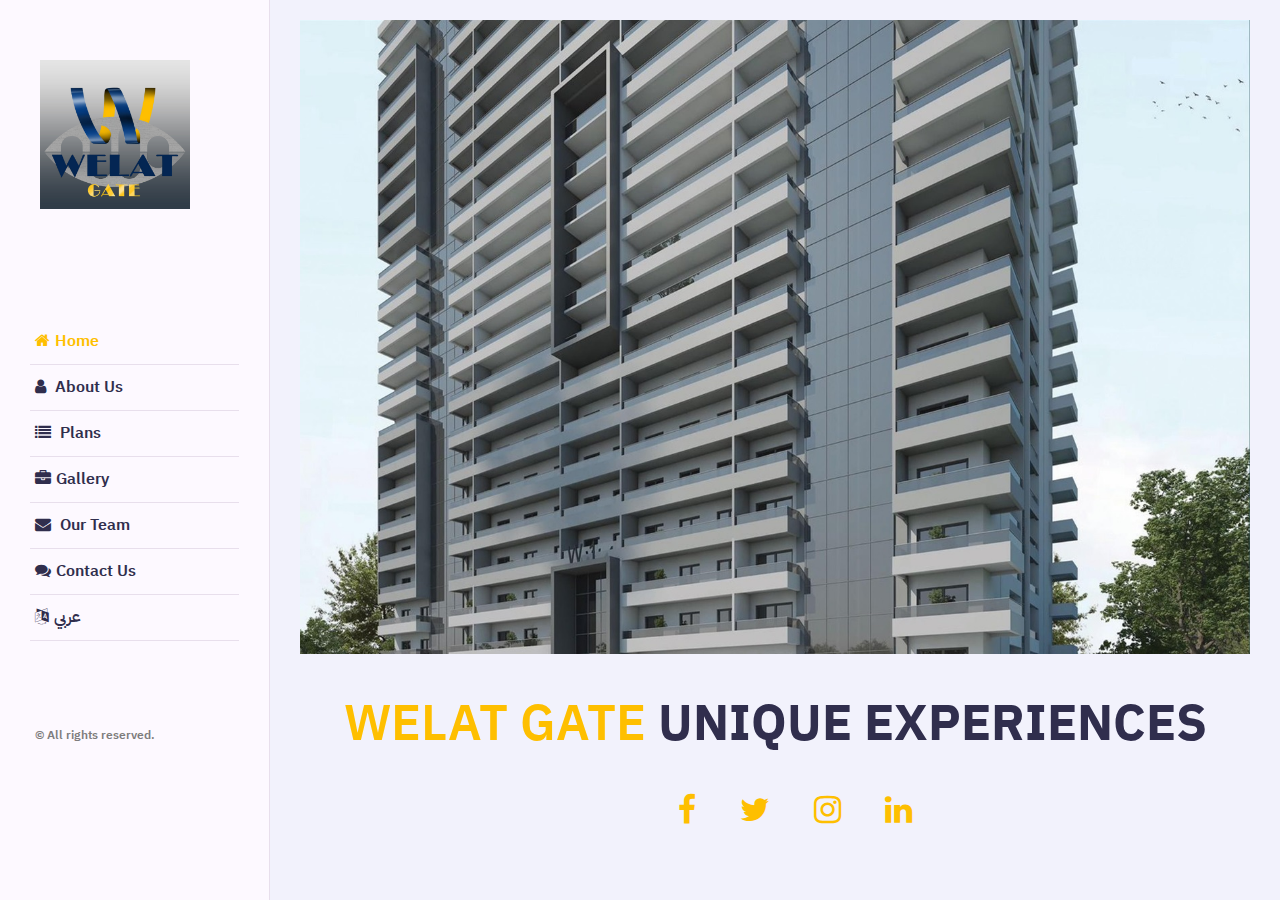
==== commit c6853d69: "add" ====
--- a/index.html
+++ b/index.html
@@ -69,7 +69,7 @@
             <section class="home section active" id="home">
                 <div class="wel-container">
                     <div class="intro">
-                        <img src="assets/images/logo.png" alt="logo" />
+                        <img src="assets/images/3.jpg" class="w-100" alt="logo" />
                         <p></p>
                         <h1><span>WELAT GATE</span> UNIQUE EXPERIENCES </h1>
 
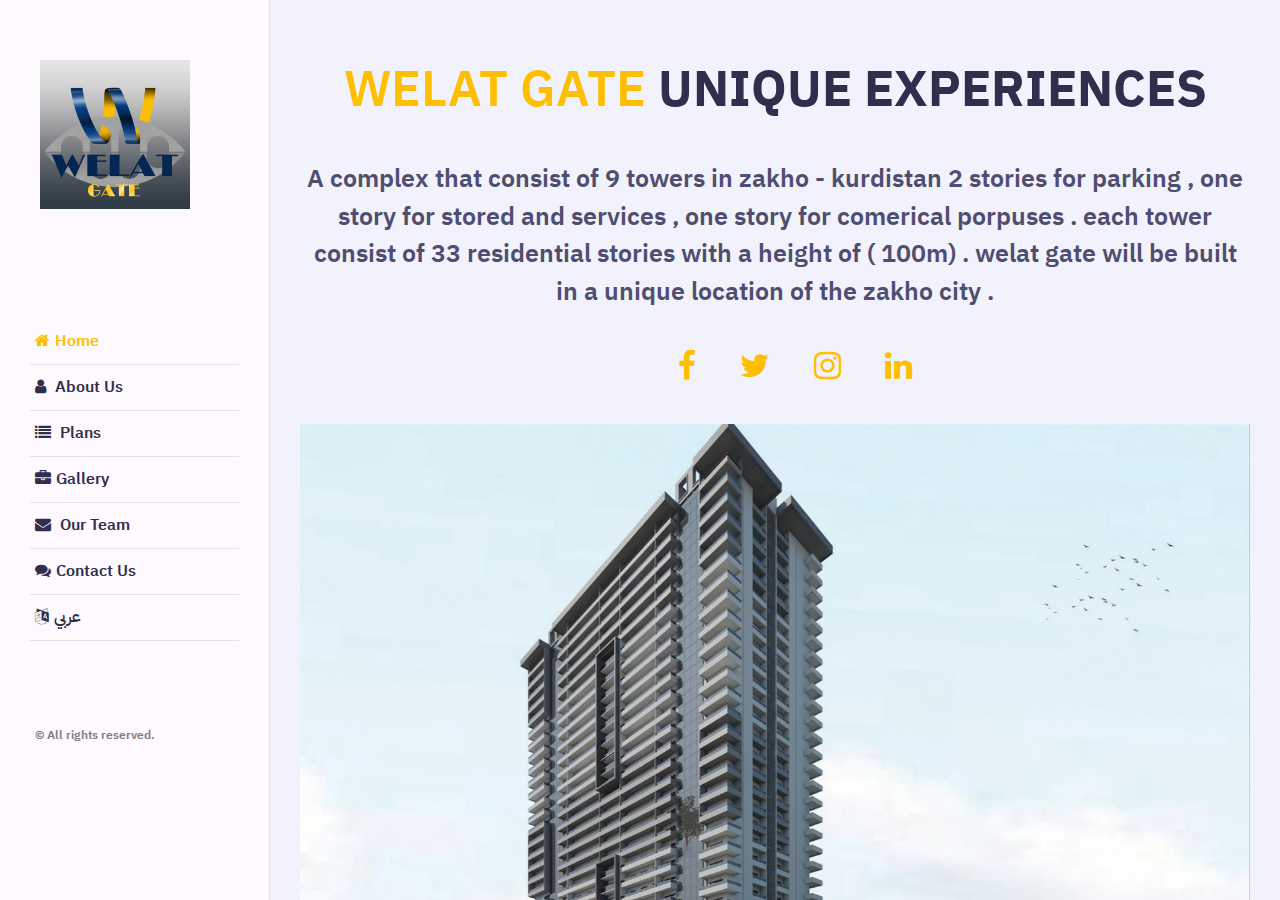
==== commit 777f568e: "add" ====
--- a/index.html
+++ b/index.html
@@ -9,10 +9,13 @@
     <link rel="stylesheet" href="assets/css/font-awesome.min.css" />
     <!-- google fonts -->
     <link rel="preconnect" href="https://fonts.googleapis.com">
-<link rel="preconnect" href="https://fonts.gstatic.com" crossorigin>
-<link href="https://fonts.googleapis.com/css2?family=IBM+Plex+Sans+Arabic:wght@100;200;300;400;500;600;700&display=swap" rel="stylesheet">
+    <link rel="preconnect" href="https://fonts.gstatic.com" crossorigin>
+    <link
+        href="https://fonts.googleapis.com/css2?family=IBM+Plex+Sans+Arabic:wght@100;200;300;400;500;600;700&display=swap"
+        rel="stylesheet">
 
     <link rel="stylesheet" href="assets/css/bootstrap.css" />
+    <link rel="stylesheet" href="assets/css/swiper.css" />
     <link rel="stylesheet" href="assets/css/style.css" />
 </head>
 
@@ -62,6 +65,9 @@
             <div class="copyright">© All rights reserved. </div>
         </div>
         <!-- aside end-->
+        <div class="mob-logo d-xl-none position-absolute">
+            <img src="assets/images/logo.png" width="70" alt="">
+        </div>
 
         <!-- main content  -->
         <div class="main-content">
@@ -69,15 +75,34 @@
             <section class="home section active" id="home">
                 <div class="wel-container">
                     <div class="intro">
-                        <img src="assets/images/3.jpg" class="w-100" alt="logo" />
-                        <p></p>
                         <h1><span>WELAT GATE</span> UNIQUE EXPERIENCES </h1>
-
+                        <p>
+                            A complex that consist of 9 towers in zakho - kurdistan 2 stories for parking ,
+                            one story for stored and services , one story for comerical porpuses . each
+                            tower consist of 33 residential stories with a height of ( 100m) . welat gate
+                            will be built in a unique location of the zakho city .
+                        </p>
                         <div class="social-links">
                             <a aria-label="social links" href="#"><i class="fa fa-facebook fa-2x"></i></a>
                             <a aria-label="social links" href="#"><i class="fa fa-twitter fa-2x"></i></a>
                             <a aria-label="social links" href="#"><i class="fa fa-instagram fa-2x"></i></a>
                             <a aria-label="social links" href="#"><i class="fa fa-linkedin fa-2x"></i></a>
+                        </div>
+                        <div class="swiper slider-intro">
+                            <div class="swiper-wrapper">
+                                <div class="swiper-slide">
+                                    <img src="assets/images/2.jpg" class="w-100" alt="123" />
+                                </div>
+                                <div class="swiper-slide">
+                                    <img src="assets/images/3.jpg" class="w-100" alt="123" />
+                                </div>
+                                <div class="swiper-slide">
+                                    <img src="assets/images/4.jpg" class="w-100" alt="123" />
+                                </div>
+                                <div class="swiper-slide">
+                                    <img src="assets/images/5.jpg" class="w-100" alt="123" />
+                                </div>
+                            </div>
                         </div>
                     </div>
                 </div>
@@ -1079,6 +1104,28 @@
                         </div>
                         <!-- team item end -->
 
+                        <!-- team item  -->
+                        <div class="blog-item padding-15">
+                            <div class="blog-item-inner shadow-dark">
+                                <div class="blog-img">
+                                    <img src="assets/images/person3.png" alt="pic1" />
+                                    <div class="blog-date">Developer</div>
+                                </div>
+                                <div class="blog-info">
+                                    <h4 class="blog-title">kami </h4>
+                                    <i class="fa fa-quote-left text-primary fa-2x"></i>
+                                    <p class="blog-description">
+                                        Lorem ipsum dolor sit amet consectetur adipisicing elit.
+                                        Amet quia itaque voluptatem ea at voluptates, fugiat
+                                        aperiam atque illum iusto.
+                                    </p>
+                                    <i class="fa fa-quote-right text-primary fa-2x"></i>
+
+                                </div>
+                            </div>
+                        </div>
+                        <!-- team item end -->
+
                     </div>
                 </div>
             </section>
@@ -1159,13 +1206,13 @@
                                     <button class="btn" type="submit"> Send message</button>
                                 </div>
                             </div>
-                            
+
                         </div>
                         <div class="mt-5 w-100">
-                                <iframe aria-label="map"
-                                    src="https://www.google.com/maps/embed?pb=!1m18!1m12!1m3!1d3180.23879271136!2d42.6939138767048!3d37.147021132517615!2m3!1f0!2f0!3f0!3m2!1i1024!2i768!4f13.1!3m3!1m2!1s0x4009192dd4d509c1%3A0x7349773e9cb2505!2z2LLYp9iu2YjYjCDYp9mE2LnYsdin2YI!5e0!3m2!1sar!2seg!4v1685803051881!5m2!1sar!2seg"
-                                    width="100%" height="650" referrerpolicy="no-referrer-when-downgrade"></iframe>
-                            </div>
+                            <iframe aria-label="map"
+                                src="https://www.google.com/maps/embed?pb=!1m18!1m12!1m3!1d3180.23879271136!2d42.6939138767048!3d37.147021132517615!2m3!1f0!2f0!3f0!3m2!1i1024!2i768!4f13.1!3m3!1m2!1s0x4009192dd4d509c1%3A0x7349773e9cb2505!2z2LLYp9iu2YjYjCDYp9mE2LnYsdin2YI!5e0!3m2!1sar!2seg!4v1685803051881!5m2!1sar!2seg"
+                                width="100%" height="650" referrerpolicy="no-referrer-when-downgrade"></iframe>
+                        </div>
                     </div>
 
                 </div>
@@ -1200,6 +1247,8 @@
     </div>
     <!-- Popup lightbox end-->
 
+    <script src="assets/js/bootstrap.js"></script>
+    <script src="assets/js/swiper.js"></script>
     <script src="assets/js/plugins.js"></script>
 </body>
 
--- a/assets/css/style.css
+++ b/assets/css/style.css
@@ -32,6 +32,7 @@
   opacity: 1;
   overflow-x: hidden;
   overflow-y: auto;
+  transition: all 0.5s ease;
 }
 
 .section.back {
@@ -131,7 +132,6 @@
 }
 
 .wel-container {
-  max-width: 1100px;
   margin: auto;
   width: 100%;
 }
@@ -819,8 +819,8 @@
 }
 
 .blog .blog-item {
-  flex: 0 0 50%;
-  max-width: 50%;
+  flex: 0 0 33.33%;
+  max-width: 33.33%;
   margin-bottom: 30px;
 }
 
@@ -1021,6 +1021,7 @@
   cursor: pointer;
   display: block;
   padding: 30px 0;
+  max-width: 100%;
 }
 
 .lightbox .lightbox-content .lightbox-caption {
@@ -1225,4 +1226,10 @@
 
 .portfolio .portfolio-item .portfolio-item-inner {
   border-color: #042653dc;
+}
+
+.mob-logo {
+  z-index: 9;
+  top: 25px;
+  right: 25px
 }